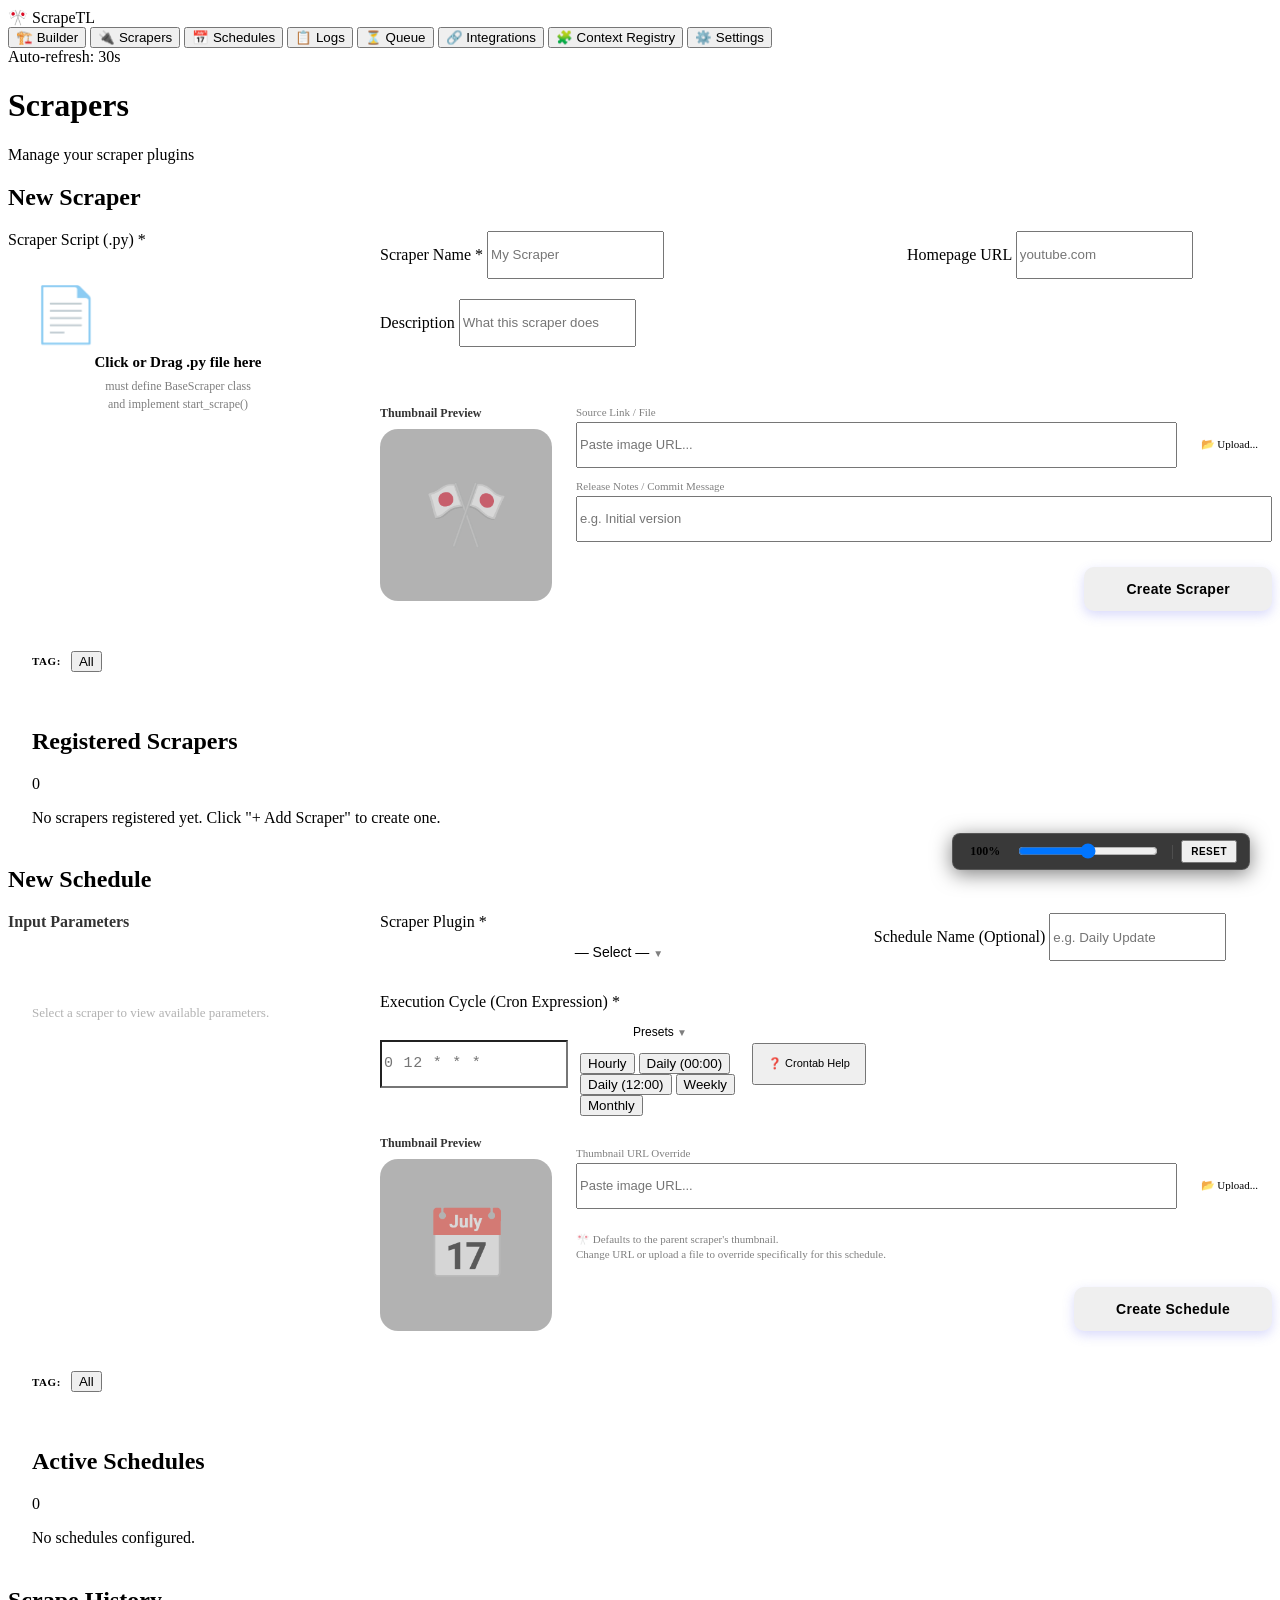
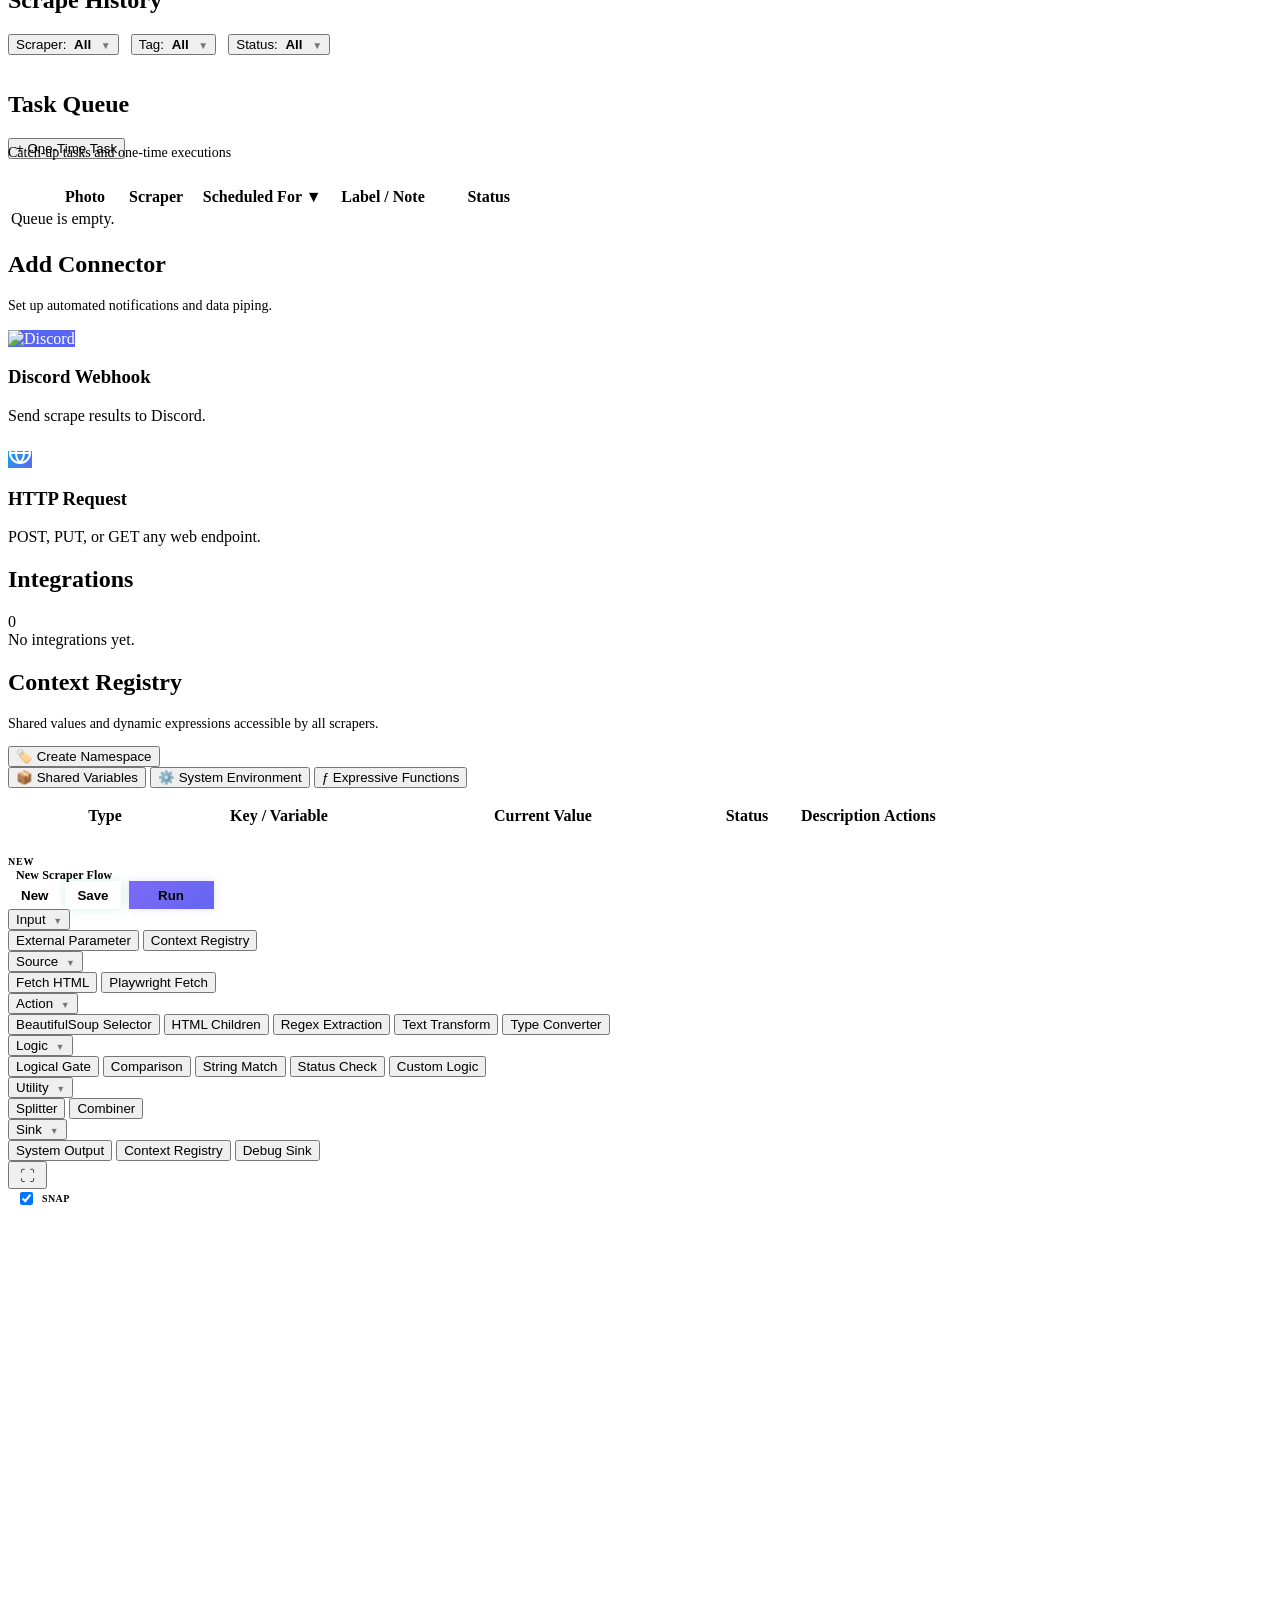
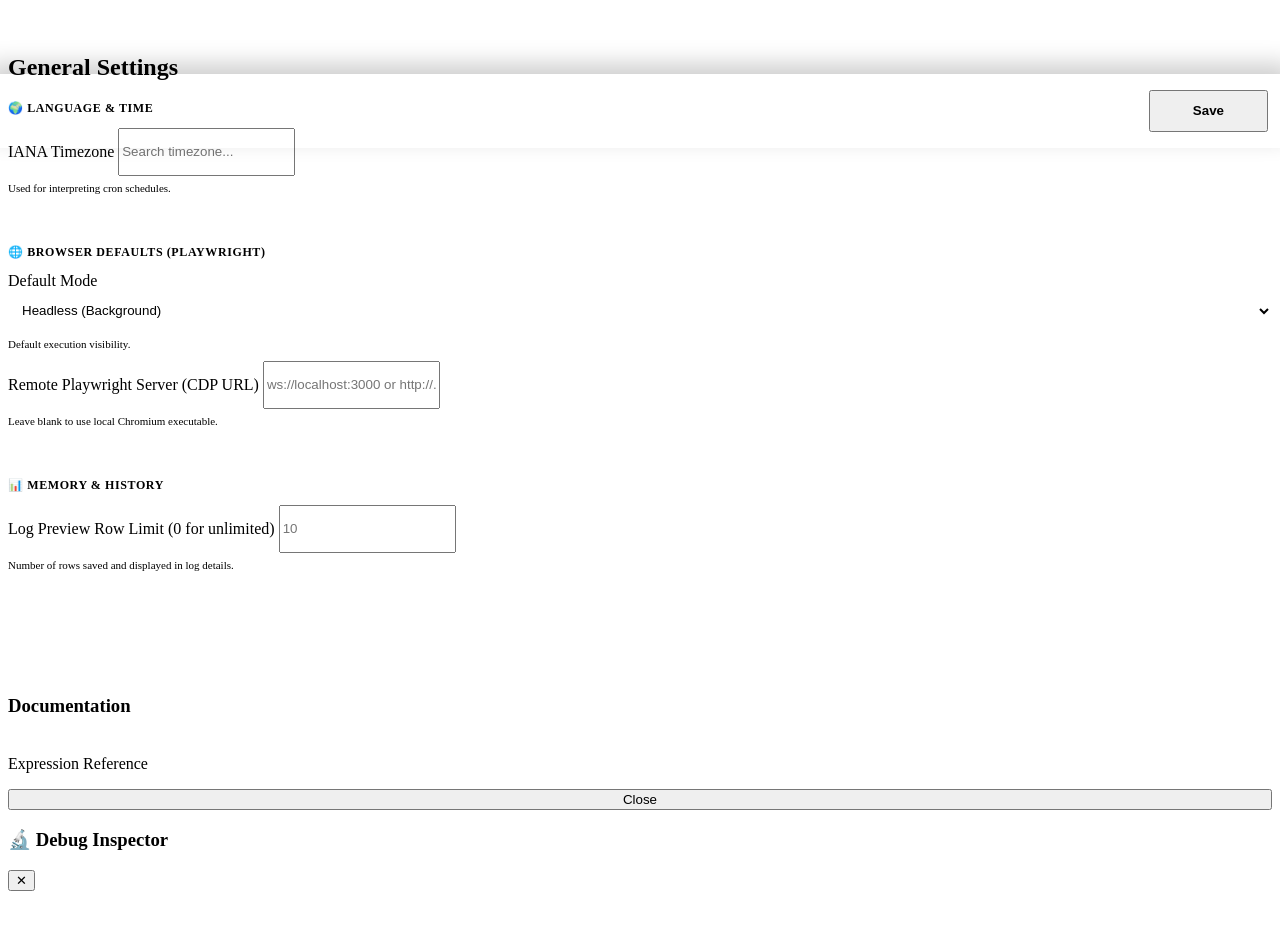
==== frontend/index.html @ 5891ac27 "Separarted JSON type from iterable type. Instead created a new type called BATCH which is just a lis" ====
<!DOCTYPE html>
<html lang="en">

<head>
  <meta charset="UTF-8" />
  <meta name="viewport" content="width=device-width, initial-scale=1.0" />
  <title>ScrapeTL</title>
  <meta name="description" content="Manage, schedule, and monitor scrapers with integrations." />
  <link rel="preconnect" href="https://fonts.googleapis.com" />
  <link href="https://fonts.googleapis.com/css2?family=Inter:wght@300;400;500;600;700&display=swap" rel="stylesheet" />
  <link rel="stylesheet" href="/static/style.css?v=53" />
  <style>
    /* Variables Registry: Action Buttons hover visibility */
    #variables-list-body tr .action-btn-group {
      opacity: 0;
      visibility: hidden;
      transition: opacity 0.2s ease-in-out, visibility 0.2s;
    }
    #variables-list-body tr:hover .action-btn-group {
      opacity: 1;
      visibility: visible;
    }
    /* Keep editing rows always visible */
    #variables-list-body tr.editing-row .action-btn-group,
    #variables-list-body tr.group-header .action-btn-group {
      opacity: 1;
      visibility: visible;
    }
  </style>
</head>

<body>
  <!-- ── Sidebar ─────────────────────────────────────── -->
  <aside class="sidebar">
    <div class="logo">
      <span class="logo-icon">🎌</span>
      <span class="logo-text">ScrapeTL</span>
    </div>
    <nav class="nav">
      <button class="nav-item" data-tab="builder" id="nav-builder">
        <span class="nav-icon">🏗️</span> Builder
      </button>
      <button class="nav-item active" data-tab="scrapers" id="nav-scrapers">
        <span class="nav-icon">🔌</span> Scrapers
      </button>
      <button class="nav-item" data-tab="schedules" id="nav-schedules">
        <span class="nav-icon">📅</span> Schedules
      </button>
      <button class="nav-item" data-tab="logs" id="nav-logs">
        <span class="nav-icon">📋</span> Logs
      </button>
      <button class="nav-item" data-tab="queue" id="nav-queue">
        <span class="nav-icon">⏳</span> Queue
        <span class="badge" id="queue-badge" style="display:none"></span>
      </button>
      <button class="nav-item" data-tab="integrations" id="nav-integrations">
        <span class="nav-icon">🔗</span> Integrations
      </button>
      <button class="nav-item" data-tab="variables" id="nav-variables">
        <span class="nav-icon">🧩</span> Context Registry
      </button>
      <button class="nav-item" data-tab="settings" id="nav-settings">
        <span class="nav-icon">⚙️</span> Settings
      </button>
    </nav>
    <div class="sidebar-footer">
      <div class="auto-refresh">
        <div class="pulse-dot"></div>
        Auto-refresh: 30s
      </div>
    </div>
  </aside>

  <!-- ── Main Content ───────────────────────────────── -->
  <main class="main">

    <!-- Header -->
    <header class="topbar">
      <div class="topbar-left">
        <h1 class="page-title" id="page-title">Scrapers</h1>
        <p class="page-subtitle" id="page-subtitle">Manage your scraper plugins</p>
      </div>
      <div class="topbar-right">
      </div>
    </header>

    <!-- Toast container -->
    <div id="toast-container"></div>

    <!-- ── Scrapers Tab ──────────────────────────── -->
    <section class="tab-panel active" id="tab-scrapers">

      <!-- Create Scraper Integrated Form -->
      <div class="card" id="new-scraper-card" style="margin-bottom:24px; position:relative; z-index:15">
        <div class="card-header">
          <h2 class="card-title">New Scraper</h2>
        </div>
        <form id="wizard-form" onsubmit="submitWizard(event)">
          <div style="display:flex; gap:32px; align-items:stretch; margin-bottom:8px">

            <!-- Left Column: Big Square Drag-n-Drop (approx 40% width) -->
            <div style="width:340px; display:flex; flex-direction:column; height:380px">
              <label style="margin-bottom:10px">Scraper Script (.py) *</label>
              <div class="upload-zone wizard-upload-zone" id="wiz-code-zone"
                onclick="document.getElementById('wiz-code-file').click()"
                style="flex:1; flex-direction:column; justify-content:center; gap:20px; border-radius:16px; background:rgba(255,255,255,0.012); border:2px dashed var(--border-strong); padding:24px; overflow:hidden">
                <div style="font-size:54px; opacity:0.8; margin-bottom:8px">📄</div>
                <div style="text-align:center; width:100%; overflow:hidden">
                  <div id="wiz-code-text"
                    style="font-size:15px; font-weight:700; color:var(--text-primary); margin-bottom:6px; white-space:nowrap; overflow:hidden; text-overflow:ellipsis; max-width:100%">
                    Click or Drag .py file here</div>
                  <div style="font-size:12px; opacity:0.5; font-weight:400; line-height:1.5">must define BaseScraper
                    class<br />and implement start_scrape()</div>
                </div>
                <input type="file" id="wiz-code-file" accept=".py" style="display:none"
                  onchange="handleWizCodeFile(this)" />
              </div>
            </div>

            <!-- Right Column: Metadata & Action (approx 60% width) -->
            <div style="flex:1; display:flex; flex-direction:column; gap:20px">

              <!-- Info Row 1: Name & Homepage -->
              <div style="display:flex; gap:16px">
                <div class="form-group" style="flex:1.4">
                  <label>Scraper Name *</label>
                  <input type="text" id="wiz-name" placeholder="My Scraper" required style="height:42px" />
                </div>
                <div class="form-group" style="flex:1">
                  <label>Homepage URL</label>
                  <input type="text" id="wiz-home" placeholder="youtube.com" style="height:42px" />
                </div>
              </div>

              <!-- Info Row 2: Description (One line) -->
              <div class="form-group">
                <label>Description</label>
                <input type="text" id="wiz-desc" placeholder="What this scraper does" style="height:42px" />
              </div>

              <!-- Bottom Row: Thumb (Large Square) & Meta/Action -->
              <div style="display:flex; gap:24px; margin-top:auto; align-items:stretch">

                <!-- Left: Square Thumbnail Preview -->
                <div style="display:flex; flex-direction:column; width:172px; flex-shrink:0">
                  <label style="margin-bottom:8px; font-size:12px; font-weight:600; opacity:0.8">Thumbnail
                    Preview</label>
                  <div id="wiz-thumb-preview" class="thumb-preview"
                    style="width:172px; height:172px; border-radius:18px; border:2px solid var(--border); background:rgba(0,0,0,0.3); overflow:hidden; position:relative">
                    <img id="wiz-thumb-img" src="" alt=""
                      style="display:none; position:absolute; inset:0; width:100%; height:100%; object-fit:cover" />
                    <div id="wiz-thumb-placeholder" class="thumb-placeholder"
                      style="position:absolute; inset:0; display:flex; align-items:center; justify-content:center; font-size:68px; opacity:0.5">
                      🎌</div>
                  </div>
                </div>

                <!-- Right: Stretched Meta Inputs + Compact Button -->
                <div style="flex:1; display:flex; flex-direction:column">

                  <!-- Meta Inputs Container (STRETCHED) -->
                  <div
                    style="flex:1; display:flex; flex-direction:column; gap:12px; justify-content:space-between; margin-bottom:12px">
                    <!-- Source Row -->
                    <div class="form-group" style="flex:1; display:flex; flex-direction:column; justify-content:center">
                      <label style="font-size:11px; opacity:0.5; margin-bottom:4px">Source Link / File</label>
                      <div style="display:flex; gap:10px; align-items:center">
                        <input type="text" id="wiz-thumb-url" placeholder="Paste image URL..."
                          oninput="previewWizThumb(this.value)" style="height:40px; font-size:13px; flex:1" />
                        <label for="wiz-thumb-file" class="btn btn-ghost"
                          style="cursor:pointer; font-size:11px; height:40px; display:flex; align-items:center; gap:6px; padding:0 14px">
                          📂 Upload...
                        </label>
                        <input type="file" id="wiz-thumb-file" accept="image/*" style="display:none"
                          onchange="handleWizThumbFile(this)" />
                      </div>
                    </div>
                    <!-- Notes Row -->
                    <div class="form-group" style="flex:1; display:flex; flex-direction:column; justify-content:center">
                      <label style="font-size:11px; opacity:0.5; margin-bottom:4px">Release Notes / Commit
                        Message</label>
                      <input type="text" id="wiz-commit" placeholder="e.g. Initial version"
                        style="height:40px; font-size:13px" />
                    </div>
                  </div>

                  <!-- Footer: Action Button (NOT STRETCHED) -->
                  <div
                    style="display:flex; justify-content:flex-end; border-top:1px solid rgba(255,255,255,0.05); padding-top:12px">
                    <button type="submit" class="btn btn-primary" id="wiz-submit-btn"
                      style="height:44px; padding:0 42px; border-radius:10px; font-size:14px; font-weight:700; letter-spacing:0.02em; box-shadow:0 4px 12px rgba(99,102,241,0.25); border:none">Create
                      Scraper</button>
                  </div>

                </div>

              </div>

            </div>
          </div>

          <input type="hidden" id="wiz-ver-major" value="0" />
          <input type="hidden" id="wiz-ver-minor" value="0" />
          <input type="hidden" id="wiz-ver-patch" value="0" />
        </form>
      </div>

      <!-- Main Scrapers Card -->
      <div class="card" style="padding:0; overflow:hidden;">

        <!-- Header & Filter bar + compact tag manager -->
        <div style="padding:16px 24px; border-bottom:1px solid var(--border); background:rgba(255,255,255,0.02);">
          <div style="display:flex;justify-content:space-between;align-items:center;flex-wrap:wrap;gap:12px">
            <!-- Filter chips -->
            <div style="display:flex;gap:6px;flex-wrap:wrap;align-items:center">
              <span
                style="font-size:11px;color:var(--text-muted);font-weight:600;letter-spacing:.05em;margin-right:4px">TAG:</span>
              <div id="tag-filter-chips" style="display:flex;gap:6px;flex-wrap:wrap">
                <button class="tag-chip tag-chip--active" data-tag-id="" onclick="filterByTag(this, '')">All</button>
              </div>
            </div>
          </div>
        </div>

        <!-- Scrapers list -->
        <div style="padding:20px 24px;">
          <div class="card-header" style="margin-bottom:16px;">
            <h2 class="card-title">Registered Scrapers</h2>
            <span class="card-count" id="scraper-count">0</span>
          </div>
          <div id="scrapers-list" class="item-list">
            <div class="empty-state">No scrapers registered yet. Click "+ Add Scraper" to create one.</div>
          </div>
        </div>

      </div>
    </section>

    <!-- ── Schedules Tab ─────────────────────────── -->
    <section class="tab-panel" id="tab-schedules">

      <!-- Create Schedule Integrated Form (Dashboard Style) -->
      <div class="card" id="new-schedule-card" style="margin-bottom:24px; position:relative; z-index:15">
        <div class="card-header">
          <h2 class="card-title">New Schedule</h2>
        </div>
        <div style="display:flex; gap:32px; align-items:stretch; margin-bottom:8px">

          <!-- Left Column: Input Parameters Area (FIXED HEIGHT) -->
          <div style="width:340px; display:flex; flex-direction:column; height:380px">
            <label style="margin-bottom:10px; font-weight:600; opacity:0.8">Input Parameters</label>
            <div id="sched-params-container"
              style="flex:1; background:rgba(255,255,255,0.012); border:2px dashed var(--border-strong); border-radius:16px; padding:24px; overflow-y:auto; display:flex; flex-direction:column; gap:12px">
              <div class="empty-state" style="padding:40px 0; opacity:0.3; font-size:13px">Select a scraper to view
                available parameters.</div>
            </div>
          </div>

          <!-- Right Column: Metadata & Action -->
          <div style="flex:1; display:flex; flex-direction:column; gap:20px">

            <!-- Info Row 1: Scraper & Label -->
            <div style="display:flex; gap:16px">
              <div class="form-group" style="flex:1.2; position:relative">
                <label>Scraper Plugin *</label>
                <input type="hidden" id="sched-scraper" value="" />
                <div class="custom-dropdown" id="dd-sched-scraper" onclick="toggleDropdown(event, 'dd-sched-scraper')"
                  style="width:100%">
                  <button type="button" class="tag-chip" id="summary-sched-scraper"
                    style="width:100%; justify-content:space-between; height:42px; border-radius:8px; border:1px solid var(--border-light); background:var(--bg-input); font-size:14px; font-weight:500; padding: 0 16px;">
                    <span>— Select —</span> <span style="font-size:10px; opacity:0.5">▼</span>
                  </button>
                  <div class="custom-dropdown-menu" id="sched-menu-scrapers" onclick="event.stopPropagation()"
                    style="width:100%"></div>
                </div>
              </div>
              <div class="form-group" style="flex:1">
                <label>Schedule Name (Optional)</label>
                <input type="text" id="sched-label" placeholder="e.g. Daily Update" style="height:42px" />
              </div>
            </div>

            <!-- Info Row 2: Cron Expression (COMPACT) -->
            <div class="form-group">
              <label>Execution Cycle (Cron Expression) *</label>
              <div style="display:flex; gap:12px; align-items:center">
                <input type="text" id="sched-cron" placeholder="0 12 * * *"
                  style="height:42px; width:180px; font-family:monospace; font-size:15px; letter-spacing:0.05em; background:var(--bg-input)" />

                <!-- Cron Presets Dropdown -->
                <div class="custom-dropdown" id="dd-sched-preset" onclick="toggleDropdown(event, 'dd-sched-preset')"
                  style="width:160px">
                  <button type="button" class="tag-chip" id="summary-sched-preset"
                    style="width:100%; justify-content:space-between; height:42px; border-radius:8px; border:1px solid var(--border-light); background:rgba(255,255,255,0.03); font-size:12px; padding: 0 16px;">
                    <span>Presets</span> <span style="font-size:10px; opacity:0.5">▼</span>
                  </button>
                  <div class="custom-dropdown-menu" onclick="event.stopPropagation()" style="width:100%">
                    <button type="button" class="dropdown-item"
                      onclick="applyCronPreset('0 * * * *', 'Hourly'); toggleDropdown(event, 'dd-sched-preset')">Hourly</button>
                    <button type="button" class="dropdown-item"
                      onclick="applyCronPreset('0 0 * * *', 'Daily (Midnight)'); toggleDropdown(event, 'dd-sched-preset')">Daily
                      (00:00)</button>
                    <button type="button" class="dropdown-item"
                      onclick="applyCronPreset('0 12 * * *', 'Daily (Noon)'); toggleDropdown(event, 'dd-sched-preset')">Daily
                      (12:00)</button>
                    <button type="button" class="dropdown-item"
                      onclick="applyCronPreset('0 0 * * 0', 'Weekly'); toggleDropdown(event, 'dd-sched-preset')">Weekly</button>
                    <button type="button" class="dropdown-item"
                      onclick="applyCronPreset('0 0 1 * *', 'Monthly'); toggleDropdown(event, 'dd-sched-preset')">Monthly</button>
                  </div>
                </div>

                <button type="button" class="btn btn-ghost" style="height:42px; padding:0 14px; font-size:11px"
                  onclick="window.open('https://crontab.guru', '_blank')">❓ Crontab Help</button>
              </div>
            </div>

            <!-- Info Row 3: Thumb (Large Square) & Meta/Action -->
            <div style="display:flex; gap:24px; margin-top:auto; align-items:stretch">

              <!-- Left: Square Thumbnail Preview -->
              <div style="display:flex; flex-direction:column; width:172px; flex-shrink:0">
                <label style="margin-bottom:8px; font-size:12px; font-weight:600; opacity:0.8">Thumbnail Preview</label>
                <div id="sched-thumb-preview" class="thumb-preview"
                  style="width:172px; height:172px; border-radius:18px; border:2px solid var(--border); background:rgba(0,0,0,0.3); overflow:hidden; position:relative">
                  <img id="sched-thumb-img" src="" alt=""
                    style="display:none; position:absolute; inset:0; width:100%; height:100%; object-fit:cover" />
                  <div id="sched-thumb-placeholder" class="thumb-placeholder"
                    style="position:absolute; inset:0; display:flex; align-items:center; justify-content:center; font-size:68px; opacity:0.5">
                    📅</div>
                </div>
              </div>

              <!-- Right: Stretched Meta Inputs + Action -->
              <div style="flex:1; display:flex; flex-direction:column">

                <!-- Meta Inputs Container (STRETCHED) -->
                <div
                  style="flex:1; display:flex; flex-direction:column; gap:12px; justify-content:space-between; margin-bottom:12px">
                  <!-- Source Row -->
                  <div class="form-group" style="flex:1; display:flex; flex-direction:column; justify-content:center">
                    <label style="font-size:11px; opacity:0.5; margin-bottom:4px">Thumbnail URL Override</label>
                    <div style="display:flex; gap:10px; align-items:center">
                      <input type="text" id="sched-thumb-url" placeholder="Paste image URL..."
                        oninput="previewSchedThumb(this.value)" style="height:40px; font-size:13px; flex:1" />
                      <label for="sched-thumb-file" class="btn btn-ghost"
                        style="cursor:pointer; font-size:11px; height:40px; display:flex; align-items:center; gap:6px; padding:0 14px">
                        📂 Upload...
                      </label>
                      <input type="file" id="sched-thumb-file" accept="image/*" style="display:none"
                        onchange="handleSchedThumbFile(this)" />
                    </div>
                  </div>
                  <!-- Inheritance Info -->
                  <div style="font-size:11px; opacity:0.5; line-height:1.4">
                    🎌 Defaults to the parent scraper's thumbnail.<br />
                    Change URL or upload a file to override specifically for this schedule.
                  </div>
                </div>

                <!-- Footer: Action Button -->
                <div
                  style="display:flex; justify-content:flex-end; border-top:1px solid rgba(255,255,255,0.05); padding-top:12px">
                  <button type="button" class="btn btn-primary" onclick="createSchedule()"
                    style="height:44px; padding:0 42px; border-radius:10px; font-size:14px; font-weight:700; letter-spacing:0.02em; box-shadow:0 4px 12px rgba(99,102,241,0.25); border:none">Create
                    Schedule</button>
                </div>

              </div>

            </div>

          </div>

        </div>
      </div>

      <div class="card" style="padding:0; overflow:hidden;">
        <!-- Tag Filter bar for Schedules -->
        <div style="padding:16px 24px; border-bottom:1px solid var(--border); background:rgba(255,255,255,0.02);">
          <div style="display:flex;justify-content:space-between;align-items:center;flex-wrap:wrap;gap:12px">
            <div style="display:flex;gap:6px;flex-wrap:wrap;align-items:center">
              <span
                style="font-size:11px;color:var(--text-muted);font-weight:600;letter-spacing:.05em;margin-right:4px">TAG:</span>
              <div id="schedule-tag-filter-chips" style="display:flex;gap:6px;flex-wrap:wrap">
                <button class="tag-chip tag-chip--active" data-tag-id=""
                  onclick="filterSchedulesByTag(this, '')">All</button>
              </div>
            </div>
          </div>
        </div>

        <!-- Schedules list -->
        <div style="padding:20px 24px;">
          <div class="card-header" style="margin-bottom:16px;">
            <h2 class="card-title">Active Schedules</h2>
            <span class="card-count" id="schedule-count">0</span>
          </div>
          <div id="schedules-list">
            <div class="empty-state">No schedules configured.</div>
          </div>
        </div>
      </div>
    </section>

    <!-- ── Logs Tab ──────────────────────────────── -->
    <section class="tab-panel" id="tab-logs">
      <div class="card">
        <div class="card-header" style="border-bottom:none; padding-bottom:0;">
          <h2 class="card-title">Scrape History</h2>
        </div>

        <!-- Modern Filters -->
        <div class="logs-filter-panel"
          style="padding:0 0 16px 0; border-bottom:1px solid var(--border-light); display:flex; gap:12px; align-items:center; flex-wrap:wrap;">

          <div class="custom-dropdown" id="dd-scraper" onclick="toggleDropdown(event, 'dd-scraper')">
            <button class="tag-chip" id="summary-scraper">Scraper: <b style="margin-left:4px">All</b> <span
                style="font-size:10px;margin-left:6px;opacity:0.5">▼</span></button>
            <div class="custom-dropdown-menu" id="log-menu-scrapers" onclick="event.stopPropagation()"></div>
          </div>

          <div class="custom-dropdown" id="dd-tag" onclick="toggleDropdown(event, 'dd-tag')">
            <button class="tag-chip" id="summary-tag">Tag: <b style="margin-left:4px">All</b> <span
                style="font-size:10px;margin-left:6px;opacity:0.5">▼</span></button>
            <div class="custom-dropdown-menu" id="log-menu-tags" onclick="event.stopPropagation()"></div>
          </div>

          <div class="custom-dropdown" id="dd-status" onclick="toggleDropdown(event, 'dd-status')">
            <button class="tag-chip" id="summary-status">Status: <b style="margin-left:4px">All</b> <span
                style="font-size:10px;margin-left:6px;opacity:0.5">▼</span></button>
            <div class="custom-dropdown-menu" id="log-menu-statuses" onclick="event.stopPropagation()"></div>
          </div>

        </div>
        <div id="logs-list" class="logs-list"></div>
        <div class="pagination" id="logs-pagination"></div>
      </div>
    </section>

    <!-- ── Queue Tab ─────────────────────────────── -->
    <section class="tab-panel" id="tab-queue">
      <div class="card">
        <div class="card-header">
          <h2 class="card-title">Task Queue</h2>
          <button class="btn btn-primary" onclick="openOneTimeModal()"
            style="box-shadow: 0 4px 14px var(--accent-glow)">+ One-Time Task</button>
        </div>
        <p style="color:var(--text-secondary);font-size:14px;margin-bottom:24px;margin-top:-14px">
          Catch-up tasks and one-time executions
        </p>
        <div class="scrapers-table-container">
          <table class="scrapers-table" id="queue-table">
            <thead>
              <tr>
                <th style="width:30px"></th>
                <th style="width:80px">Photo</th>
                <th onclick="sortQueue('scraper_name')" style="cursor:pointer; user-select:none;">Scraper <span
                    class="sort-icon" id="sort-icon-scraper_name"></span></th>
                <th onclick="sortQueue('scheduled_for')" style="cursor:pointer; user-select:none; width:150px">Scheduled For <span
                    class="sort-icon" id="sort-icon-scheduled_for">▼</span></th>
                <th onclick="sortQueue('note')" style="cursor:pointer; user-select:none;">Label / Note <span
                    class="sort-icon" id="sort-icon-note"></span></th>
                <th onclick="sortQueue('status')" style="cursor:pointer; user-select:none; width:120px">Status <span
                    class="sort-icon" id="sort-icon-status"></span></th>
                <th style="width:50px"></th>
              </tr>
            </thead>
            <tbody id="queue-body">
              <tr>
                <td colspan="7" class="empty-td">Queue is empty.</td>
              </tr>
            </tbody>
          </table>
        </div>
      </div>
    </section>

    <!-- ── Integrations Tab ──────────────────────── -->
    <section class="tab-panel" id="tab-integrations">
      <div class="card">
        <div class="card-header">
          <h2 class="card-title">Add Connector</h2>
        </div>
        <p style="color:var(--text-secondary);font-size:14px;margin-bottom:16px;">
          Set up automated notifications and data piping.
        </p>
        <div class="app-connector-grid">
          <div class="connector-card discord" onclick="openConnectorModal('discord_webhook')" style="user-select:none;">
            <span class="connector-icon" style="background:#5865F2; color:white;">
              <img src="/static/discord.svg" style="width:28px;height:28px" alt="Discord" />
            </span>
            <div class="connector-info">
              <h3>Discord Webhook</h3>
              <p>Send scrape results to Discord.</p>
            </div>
          </div>

          <div class="connector-card" onclick="openConnectorModal('http_request')" style="user-select:none;">
            <span class="connector-icon"
              style="background:linear-gradient(135deg,#0ea5e9,#6366f1); color:white;">
              <svg xmlns="http://www.w3.org/2000/svg" width="24" height="24" viewBox="0 0 24 24" fill="none" stroke="currentColor" stroke-width="2" stroke-linecap="round" stroke-linejoin="round" class="lucide lucide-globe"><circle cx="12" cy="12" r="10"/><line x1="2" y1="12" x2="22" y2="12"/><path d="M12 2a15.3 15.3 0 0 1 4 10 15.3 15.3 0 0 1-4 10 15.3 15.3 0 0 1-4-10 15.3 15.3 0 0 1 4-10z"/></svg>
            </span>
            <div class="connector-info">
              <h3>HTTP Request</h3>
              <p>POST, PUT, or GET any web endpoint.</p>
            </div>
          </div>
        </div>
      </div>

      <div class="card">
        <div class="card-header">
          <h2 class="card-title">Integrations</h2>
          <span class="card-count" id="integ-count">0</span>
        </div>
        <div id="integrations-list" class="item-list">
          <div class="empty-state">No integrations yet.</div>
        </div>
      </div>
    </section>

    <!-- ── Variables Tab ────────────────────────────── -->
    <section class="tab-panel" id="tab-variables">
      <div class="card">
        <div class="card-header">
          <div>
            <h2 class="card-title">Context Registry</h2>
            <p style="color:var(--text-secondary);font-size:14px;margin-top:6px;">Shared values and dynamic expressions
              accessible by all scrapers.</p>
          </div>
          <div style="display:flex; gap:10px">
            <button class="btn btn-primary" onclick="promptAddNamespace()" 
              style="box-shadow: 0 4px 14px var(--accent-glow)">🏷️ Create Namespace</button>
          </div>
        </div>

        <!-- ── Context Tabs ────────────────────────── -->
        <div class="context-tabs">
          <button class="ctx-tab-btn active" onclick="switchContextTab('vars', this)">
            <span class="ctx-tab-icon">📦</span> Shared Variables
          </button>
          <button class="ctx-tab-btn" onclick="switchContextTab('env', this)">
            <span class="ctx-tab-icon">⚙️</span> System Environment
          </button>
          <button class="ctx-tab-btn" onclick="switchContextTab('funcs', this)">
            <span class="ctx-tab-icon">ƒ</span> Expressive Functions
          </button>
        </div>

        <!-- ── Variables View ────────────────────────────── -->
        <div id="ctx-vars-view" style="padding: 16px 0;">
          <div class="scrapers-table-container">
            <table class="scrapers-table">
              <thead>
                <tr>
                  <th style="width:30px"></th>
                  <th style="width:120px; text-align:center">Type</th>
                  <th style="width:220px">Key / Variable</th>
                  <th style="width:300px; text-align:center">Current Value</th>
                  <th style="width:100px; text-align:center">Status</th>
                  <th>Description</th>
                  <th class="action-cell" style="text-align:center">Actions</th>
                </tr>
              </thead>
              <tbody id="variables-list-body">
                <!-- Rendered as table-rows (tr) -->
              </tbody>
            </table>
          </div>
        </div>

        <!-- ── Environment View ────────────────────────────── -->
        <div id="ctx-env-view" style="display:none; padding:16px 0;">
          <div class="table-wrapper">
             <div id="environment-list-container">
                <!-- Rendered as a single table -->
             </div>
          </div>
        </div>

        <!-- ── Functions View ────────────────────────────── -->
        <div id="ctx-funcs-view" style="display:none; padding:20px;">

          <!-- Redesigned Import Function Card (Matches Scraper Wizard Dimensions) -->
          <div class="card" id="import-func-card" style="margin-bottom:24px; position:relative;">
            <div class="card-header">
              <h2 class="card-title" style="font-size:16px;">➕ Import Custom Function</h2>
            </div>
            <form id="func-import-form" onsubmit="submitFuncImport(event)" style="padding:28px;">
              <div style="display:flex; gap:32px; align-items:stretch;">

                <!-- Left Column: Matches Scraper Wizard (340px x 380px) -->
                <div style="width:340px; display:flex; flex-direction:column; height:380px">
                  <label
                    style="margin-bottom:10px; font-size:12px; font-weight:700; color:var(--text-muted); text-transform:uppercase;">Python
                    Script (.py) *</label>
                  <div class="upload-zone" id="func-code-zone"
                    onclick="document.getElementById('func-code-file').click()"
                    style="display:flex; flex:1; flex-direction:column; justify-content:center; align-items:center; gap:20px; border-radius:16px; background:rgba(255,255,255,0.012); border:2px dashed var(--border-strong); padding:24px;">
                    <div style="font-size:54px; opacity:0.8; margin-bottom:8px">📄</div>
                    <div style="text-align:center; width:100%; overflow:hidden">
                      <div id="func-code-text"
                        style="font-size:15px; font-weight:700; color:var(--text-primary); margin-bottom:6px; white-space:nowrap; overflow:hidden; text-overflow:ellipsis; max-width:100%">
                        Click or Drag .py file here</div>
                      <div style="font-size:12px; opacity:0.5; font-weight:400; line-height:1.5">must define
                        independent<br />Python functions</div>
                    </div>
                    <input type="file" id="func-code-file" accept=".py" style="display:none"
                      onchange="handleFuncFile(this)" />
                  </div>
                </div>

                <!-- Right Column: Metadata & Documentation -->
                <div style="flex:1; display:flex; flex-direction:column; gap:16px;">
                  <div style="display:flex; gap:16px">
                    <div class="form-group" style="flex:1">
                      <label>Function Name (Slug) *</label>
                      <input type="text" id="func-name" placeholder="e.g. format_price" required style="height:42px;" />
                    </div>
                    <div class="form-group" style="flex:1.5">
                      <label>Short Description</label>
                      <input type="text" id="func-desc" placeholder="What does this function do?"
                        style="height:42px;" />
                    </div>
                  </div>

                  <div class="form-group" style="flex:1; display:flex; flex-direction:column;">
                    <label>Documentation (Markdown)</label>
                    <textarea id="func-doc-md" class="markdown-editor" style="flex:1; height:180px; resize:none"
                      placeholder="Usage, parameters, and return types..."></textarea>
                  </div>

                  <div style="display:flex; justify-content:flex-end; margin-top:8px;">
                    <button type="submit" class="btn btn-primary" id="func-import-btn"
                      style="padding:12px 40px; font-weight:600; box-shadow:0 4px 14px var(--accent-glow);">✨ Register
                      Function</button>
                  </div>
                </div>
              </div>
            </form>
          </div>

          <div id="functions-list" class="item-list" style="margin-top:24px;">
            <!-- Built-in and Custom functions documentation -->
          </div>
        </div>
      </div>
    </section>

    <!-- ── Builder Tab ────────────────────────────── -->
    <section class="tab-panel" id="tab-builder"
      style="padding:0; height:calc(100vh - 110px); overflow:hidden; position:relative;">
      
      <!-- Unified Builder Top Bar (Pinned to workspace box) -->
      <div class="builder-top-bar">
        <!-- Status & Type -->
        <div id="builder-context-dot"
          style="width:7px; height:7px; border-radius:50%; background:var(--primary); box-shadow:0 0 10px var(--primary); margin:0 4px;">
        </div>
        <span id="builder-context-type"
          style="font-size:10px; font-weight:800; text-transform:uppercase; color:var(--primary); letter-spacing:0.08em; line-height:1; margin-right:4px;">NEW</span>
        
        <div class="bar-divider"></div>
        
        <!-- Scraper Name -->
        <div id="builder-name-container" onclick="startRenameBuilderScraper()"
          style="display:flex; align-items:center; gap:6px; cursor:pointer; pointer-events:auto; padding:0 8px;"
          title="Click to rename scraper">
          <span id="builder-current-name"
            style="font-size:12px; font-weight:600; color:var(--text-primary); letter-spacing:0.01em; line-height:1; white-space:nowrap;">New Scraper Flow</span>
        </div>

        <div class="bar-divider"></div>

        <!-- File Actions -->
        <button class="btn btn-ghost builder-tool-btn" onclick="createNewFlow()" title="New Flow (Clear Canvas)"
          style="padding:0 12px; height:28px; color:var(--text-primary) !important; font-weight:700; background:rgba(255,255,255,0.06); border:1px solid rgba(255,255,255,0.1);">New</button>
        <button class="btn btn-primary builder-tool-btn" onclick="openSaveFlowModal()"
          style="padding:0 12px; height:28px; background:linear-gradient(135deg, var(--success), #10b981) !important; border:none; box-shadow:0 0 10px rgba(16,185,129,0.2); font-weight:700;">
          Save
        </button>
        <button class="btn btn-primary builder-tool-btn" id="builder-run-btn" onclick="runScraperFromBuilder()" title="Run Scraper"
          style="padding:0 12px; height:28px; background:linear-gradient(135deg, #7c6af7, #6366f1) !important; border:none; box-shadow:0 0 10px rgba(124,106,247,0.2); font-weight:700; margin-left:4px; min-width:85px; justify-content:center;">
          Run
        </button>

        <div class="bar-divider"></div>

        <!-- Node Library -->
        <div class="bt-dropdown" id="dropdown-input">
          <button class="btn btn-ghost builder-tool-btn" onclick="toggleBuilderToolDropdown(event, 'input')"
            id="tool-input">
            Input <small style="margin-left:4px; opacity:0.5; font-size:9px">▼</small>
          </button>
          <div class="bt-menu">
            <button class="menu-item" onclick="selectBuilderPreset('input', 'external')">External Parameter</button>
            <button class="menu-item" onclick="selectBuilderPreset('input', 'expression')">Context Registry</button>
          </div>
        </div>

        <div class="bt-dropdown" id="dropdown-source">
          <button class="btn btn-ghost builder-tool-btn" onclick="toggleBuilderToolDropdown(event, 'source')"
            id="tool-source">
            Source <small style="margin-left:4px; opacity:0.5; font-size:9px">▼</small>
          </button>
          <div class="bt-menu">
            <button class="menu-item" onclick="selectBuilderPreset('source', 'fetch_url')">Fetch HTML</button>
            <button class="menu-item" onclick="selectBuilderPreset('source', 'fetch_playwright')">Playwright Fetch</button>
          </div>
        </div>

        <div class="bt-dropdown" id="dropdown-action">
          <button class="btn btn-ghost builder-tool-btn" onclick="toggleBuilderToolDropdown(event, 'action')"
            id="tool-action">
            Action <small style="margin-left:4px; opacity:0.5; font-size:9px">▼</small>
          </button>
          <div class="bt-menu">
            <button class="menu-item" onclick="selectBuilderPreset('action', 'bs4_select')">BeautifulSoup Selector</button>
            <button class="menu-item" onclick="selectBuilderPreset('action', 'html_children')">HTML Children</button>
            <button class="menu-item" onclick="selectBuilderPreset('action', 'regex_extract')">Regex Extraction</button>
            <button class="menu-item" onclick="selectBuilderPreset('action', 'text_transform')">Text Transform</button>
            <button class="menu-item" onclick="selectBuilderPreset('action', 'type_convert')">Type Converter</button>
          </div>
        </div>

        <div class="bt-dropdown" id="dropdown-logic">
          <button class="btn btn-ghost builder-tool-btn" onclick="toggleBuilderToolDropdown(event, 'logic')"
            id="tool-logic">
            Logic <small style="margin-left:4px; opacity:0.5; font-size:9px">▼</small>
          </button>
          <div class="bt-menu">
            <button class="menu-item" onclick="selectBuilderPreset('logic', 'logic_gate')">Logical Gate</button>
            <button class="menu-item" onclick="selectBuilderPreset('logic', 'comparison')">Comparison</button>
            <button class="menu-item" onclick="selectBuilderPreset('logic', 'string_match')">String Match</button>
            <button class="menu-item" onclick="selectBuilderPreset('logic', 'status_check')">Status Check</button>
            <button class="menu-item" onclick="selectBuilderPreset('logic', 'custom_logic')">Custom Logic</button>
          </div>
        </div>
 
        <div class="bt-dropdown" id="dropdown-utility">
          <button class="btn btn-ghost builder-tool-btn" onclick="toggleBuilderToolDropdown(event, 'utility')"
            id="tool-utility">
            Utility <small style="margin-left:4px; opacity:0.5; font-size:9px">▼</small>
          </button>
          <div class="bt-menu">
            <button class="menu-item" onclick="selectBuilderPreset('utility', 'splitter')">Splitter</button>
            <button class="menu-item" onclick="selectBuilderPreset('utility', 'combiner')">Combiner</button>
          </div>
        </div>

        <div class="bt-dropdown" id="dropdown-sink">
          <button class="btn btn-ghost builder-tool-btn" onclick="toggleBuilderToolDropdown(event, 'sink')"
            id="tool-sink">
            Sink <small style="margin-left:4px; opacity:0.5; font-size:9px">▼</small>
          </button>
          <div class="bt-menu">
            <button class="menu-item" onclick="selectBuilderPreset('sink', 'system_output')">System Output</button>
            <button class="menu-item" onclick="selectBuilderPreset('sink', 'context')">Context Registry</button>
            <button class="menu-item" onclick="selectBuilderPreset('sink', 'debug')">Debug Sink</button>
          </div>
        </div>


        <div class="bar-divider"></div>

        <button class="btn btn-ghost builder-tool-btn" onclick="toggleBuilderFullscreen()" id="toggle-fs-btn" 
          title="Focus Mode (Maximize Workspace)" style="padding:0 10px; height:28px;">
          <span style="font-size:15px; opacity:0.8;">⛶</span>
        </button>

        <!-- Viewport Controls -->
        <label
          style="display:flex; align-items:center; gap:6px; cursor:pointer; font-size:10px; font-weight:700; color:var(--text-secondary); padding:0 8px; text-transform:uppercase; letter-spacing:0.04em;">
          <input type="checkbox" id="builder-snap" checked onchange="state.builder.snapToGrid = this.checked" />
          Snap
        </label>
      </div>

      <div class="builder-viewport" id="builder-viewport"
        style="width:100%; height:100%; overflow:hidden; position:relative;">
        <div class="builder-canvas no-drag-transition" id="builder-canvas"
          style="width:8000px; height:8000px; background-image:radial-gradient(rgba(255,255,255,0.15) 1px, transparent 1px); background-size:30px 30px; position:absolute; top:0; left:0; transform-origin:0 0; transform:translate(-2000px, -2000px) scale(1);">
          <svg class="builder-svg-layer" id="builder-svg-layer">
            <!-- Connection lines drawn here -->
          </svg>
          <div id="nodes-container"
            style="position:absolute; top:0; left:0; width:100%; height:100%; pointer-events:none; z-index:10;"></div>
          <!-- Draggable nodes are appended to #nodes-container -->
        </div>
      </div>

      <!-- Builder Zoom HUD -->
      <div class="builder-zoom-hud" id="builder-zoom-hud"
        style="position:fixed; bottom:30px; right:30px; z-index:1000; display:flex; align-items:center; gap:8px; padding:6px 12px; background:rgba(23,23,23,0.85); border:1px solid rgba(255,255,255,0.15); border-radius:8px; backdrop-filter:blur(10px); box-shadow:0 4px 20px rgba(0,0,0,0.5); pointer-events:none; transition: all 0.3s ease;">
        <span id="zoom-value"
          style="font-size:12px; font-weight:700; color:var(--text-secondary); min-width:35px; text-align:right;">100%</span>
        
        <div class="zoom-slider-container" style="width: 140px; margin: 0 8px; overflow: visible;">
          <input type="range" id="zoom-slider" min="0" max="100" step="1" value="50" 
            style="width: 140px;"
            oninput="setZoom(sliderToZoom(this.value))" />
        </div>

        <div style="width:1px; height:14px; background:rgba(255,255,255,0.1);"></div>
        <button class="btn btn-ghost" onclick="resetBuilderZoom()"
          style="padding:4px 8px; font-size:10px; font-weight:700; text-transform:uppercase; letter-spacing:0.05em; pointer-events:auto;">Reset</button>
      </div>
    </section>

    <section class="tab-panel" id="tab-settings">
      <div class="card">
        <div class="card-header">
          <h2 class="card-title">General Settings</h2>
        </div>
        
        <!-- Row 1: Timezone -->
        <div style="padding-bottom:20px; border-bottom:1px solid var(--border-light); margin-bottom:20px;">
          <h3 style="font-size:12px; text-transform:uppercase; color:var(--text-muted); letter-spacing:0.05em; margin-bottom:12px;">🌍 Language & Time</h3>
          <div class="form-row" style="align-items: flex-start;">
            <div class="form-group" style="flex: 1;">
              <label>IANA Timezone</label>
              <input type="text" id="tz-input" list="tz-list" placeholder="Search timezone..." style="height:42px;" />
              <datalist id="tz-list"></datalist>
              <p style="font-size:11px;color:var(--text-muted);margin-top:6px">Used for interpreting cron schedules.</p>
            </div>
          </div>
        </div>

        <!-- Row 2: Browser Defaults -->
        <div style="padding-bottom:20px; border-bottom:1px solid var(--border-light); margin-bottom:20px;">
          <h3 style="font-size:12px; text-transform:uppercase; color:var(--text-muted); letter-spacing:0.05em; margin-bottom:12px;">🌐 Browser Defaults (Playwright)</h3>
          <div class="form-row" style="align-items: flex-start;">
            <div class="form-group" style="flex: 0 0 240px;">
              <label>Default Mode</label>
              <select id="setting-browser-headless" style="background:var(--bg-input); border:1px solid var(--border); border-radius:var(--radius-sm); padding:10px; width:100%; height:42px; color:var(--text-primary);">
                <option value="true">Headless (Background)</option>
                <option value="false">Headed (Visible)</option>
              </select>
              <p style="font-size:11px;color:var(--text-muted);margin-top:6px">Default execution visibility.</p>
            </div>
            <div class="form-group flex-2">
              <label>Remote Playwright Server (CDP URL)</label>
              <input type="text" id="setting-browser-cdp" placeholder="ws://localhost:3000 or http://..." style="height:42px;" />
              <p style="font-size:11px;color:var(--text-muted);margin-top:6px">Leave blank to use local Chromium executable.</p>
            </div>
          </div>
        </div>

        <div style="padding-bottom:20px; border-bottom:1px solid var(--border-light); margin-bottom:20px;">
          <h3 style="font-size:12px; text-transform:uppercase; color:var(--text-muted); letter-spacing:0.05em; margin-bottom:12px;">📊 Memory & History</h3>
          <div class="form-row" style="align-items: flex-start;">
            <div class="form-group" style="flex: 1;">
              <label>Log Preview Row Limit <span style="font-weight:400;color:var(--text-muted);text-transform:none">(0 for unlimited)</span></label>
              <input type="number" id="setting-log-preview-limit" style="height:42px" placeholder="10" min="0" />
              <p style="font-size:11px;color:var(--text-muted);margin-top:6px">Number of rows saved and displayed in log details.</p>
            </div>
            <div style="flex: 1;"></div>
          </div>
        </div>

        <!-- Sticky Footer for Save All -->
        <div style="position: sticky; bottom: -20px; margin: 20px -20px -20px -20px; padding: 16px 24px; background: var(--bg-surface); border-top: 1px solid var(--border-strong); display: flex; justify-content: flex-end; border-bottom-left-radius: 12px; border-bottom-right-radius: 12px; z-index: 10; box-shadow: 0 -10px 25px rgba(0,0,0,0.2);">
          <button class="btn btn-primary" onclick="saveAllAppSettings()" id="save-all-settings-btn" style="height: 42px; padding: 0 42px; font-weight: 700; box-shadow: 0 4px 15px rgba(var(--primary-rgb), 0.3); justify-content: center;">
            Save
          </button>
        </div>
      </div>
    </section>

  </main>



  <!-- ── Edit Scraper Modal ─────────────────────────────── -->
  <div class="modal-overlay" id="edit-modal" style="display:none" onclick="closeEditModal(event)">
    <div class="modal-box" style="max-width:640px">
      <div class="modal-header">
        <h2 class="card-title">✏️ Edit Scraper</h2>
        <button class="btn btn-ghost" style="padding:6px 10px" onclick="closeEditModal()">✕</button>
      </div>
      <input type="hidden" id="edit-id" />

      <div class="wizard-tab-switcher" style="margin: -10px -24px 20px -24px; padding: 0 24px;">
        <button class="wizard-tab-btn active" data-edit-tab="general" onclick="switchEditTab('general', this)">📋 General</button>
        <button class="wizard-tab-btn" data-edit-tab="config" onclick="switchEditTab('config', this)">⚙️ Configuration</button>
      </div>

      <!-- Tab 1: General -->
      <div id="edit-tab-general" class="wizard-pane active">
        <div class="form-row" style="margin-bottom:14px">
          <div class="form-group flex-2">
            <label>Name *</label>
            <input type="text" id="edit-name" placeholder="My Scraper" required />
          </div>
        </div>

        <div class="form-row" style="margin-bottom:14px">
          <div class="form-group flex-2">
            <label>Description</label>
            <input type="text" id="edit-desc" placeholder="What does this scraper do?" />
          </div>
        </div>

        <div class="form-row" style="margin-bottom:14px">
          <div class="form-group flex-2">
            <label>Homepage URL <span
                style="font-weight:400;color:var(--text-muted);text-transform:none">(optional)</span></label>
            <input type="text" id="edit-homepage" placeholder="youtube.com or https://example.com" />
          </div>
        </div>

        <div style="margin-bottom:20px; padding:12px; background:var(--bg-input); border:1px solid var(--border); border-radius:var(--radius-sm)">
          <div style="display:flex; justify-content:space-between; align-items:flex-end; gap:16px;">
            <div class="form-group flex-2">
              <label>Thumbnail Image <span
                  style="font-weight:400;color:var(--text-muted);text-transform:none">(optional)</span></label>
              <input type="text" id="edit-thumb" placeholder="Paste URL here..." oninput="previewEditThumb(this.value)"
                style="margin-bottom:8px;" />
              <div style="display:flex; align-items:center; gap:8px;">
                <label for="edit-thumb-file" class="btn btn-ghost" style="cursor:pointer; font-size:12px; padding:4px 10px;">
                  📁 Upload Photo...
                </label>
                <input type="file" id="edit-thumb-file" accept="image/*" style="display:none" onchange="handleEditThumbFile(this)" />
                <span id="edit-thumb-filename" style="font-size:12px; color:var(--text-muted)"></span>
              </div>
            </div>
            <div id="edit-thumb-preview" class="thumb-preview" style="width:84px; height:84px;">
              <img id="edit-thumb-img" src="" alt="" style="display:none" />
              <span id="edit-thumb-placeholder" class="thumb-placeholder" style="font-size:32px">🎌</span>
            </div>
          </div>
        </div>

        <div class="form-group" style="margin-bottom:24px">
          <label>Replace Script <span style="font-weight:400;color:var(--text-muted);text-transform:none">(optional — drag &amp; drop or click to upload a new .py)</span></label>
          <div class="upload-zone wizard-upload-zone" id="edit-code-zone" onclick="document.getElementById('edit-code-file').click()">
            <div style="font-size:24px; margin-bottom:8px;">📄</div>
            <div id="edit-code-text" style="font-size:14px; font-weight:500; color:var(--text-primary);">Drag &amp; Drop a new .py file here</div>
            <div style="font-size:12px; margin-top:4px;">or click to browse — leave empty to keep existing code</div>
            <input type="file" id="edit-code-file" accept=".py" style="display:none" onchange="handleEditCodeFile(this)" />
          </div>
        </div>

        <div class="form-group" style="margin-bottom:24px">
          <label>Release Notes & Version</label>
          <div id="edit-version-container" style="display:flex; align-items:flex-end; gap:12px;">
            <div style="display:flex; align-items:center; background:var(--bg-input); border:1px solid var(--border); border-radius:var(--radius-sm); padding:6px 12px; width:max-content;">
              <span style="color:var(--text-secondary); font-weight:600; font-size:14px; margin-right:4px; margin-top:14px;">v</span>
              <div class="semver-part">
                <button type="button" class="semver-up" onclick="bumpVersion('major')" title="Bump Major">▲</button>
                <input type="text" id="edit-ver-major" value="1" class="semver-input" readonly style="width:36px; padding:4px; text-align:center;" />
              </div>
              <span style="color:var(--border-strong); font-weight:bold; margin:14px 4px 0 4px;">.</span>
              <div class="semver-part">
                <button type="button" class="semver-up" onclick="bumpVersion('minor')" title="Bump Minor">▲</button>
                <input type="text" id="edit-ver-minor" value="0" class="semver-input" readonly style="width:36px; padding:4px; text-align:center;" />
              </div>
              <span style="color:var(--border-strong); font-weight:bold; margin:14px 4px 0 4px;">.</span>
              <div class="semver-part">
                <button type="button" class="semver-up" onclick="bumpVersion('patch')" title="Bump Patch">▲</button>
                <input type="text" id="edit-ver-patch" value="0" class="semver-input" readonly style="width:36px; padding:4px; text-align:center;" />
              </div>
            </div>
            <input type="text" id="edit-commit" placeholder="What changed? e.g. Fixed regex matching" style="flex:1" />
          </div>
        </div>
      </div>

      <!-- Tab 2: Configuration -->
      <div id="edit-tab-config" class="wizard-pane">
        <h3 style="font-size:12px; text-transform:uppercase; color:var(--text-muted); letter-spacing:0.05em; margin-bottom:16px;">🌐 Browser Override Settings</h3>
        
        <div class="form-row" style="margin-bottom:20px; align-items: flex-start;">
          <div class="form-group" style="flex: 0 0 180px;">
            <label>Browser Mode</label>
            <select id="edit-browser-headless" style="background:var(--bg-input); border:1px solid var(--border); border-radius:var(--radius-sm); padding:10px; width:100%; height:42px; color:var(--text-primary);">
              <option value="">Inherit Global</option>
              <option value="true">Headless (Background)</option>
              <option value="false">Headed (Visible)</option>
            </select>
            <p style="font-size:11px;color:var(--text-muted);margin-top:6px">Select execution visibility.</p>
          </div>
          <div class="form-group flex-2">
            <label>Custom CDP URL</label>
            <input type="text" id="edit-browser-cdp" placeholder="ws://localhost:3000 (Overwrites global)" style="height:42px;" />
            <p style="font-size:11px;color:var(--text-muted);margin-top:6px">Leave blank to use global settings or local Chromium.</p>
          </div>
        </div>

        <div style="background:rgba(255,255,255,0.02); border:1px solid var(--border-strong); border-radius:12px; padding:16px;">
           <div style="display:flex; align-items:center; gap:12px;">
              <span style="font-size:24px;">ℹ️</span>
              <p style="font-size:13px; line-height:1.5; color:var(--text-secondary); margin:0">
                These settings specifically affect nodes using <strong>Playwright</strong>. <br/>
                If set to <em>Inherit</em>, the global defaults defined in the app settings will be used.
              </p>
           </div>
        </div>
      </div>

      <div style="display:flex;gap:10px;justify-content:flex-end; border-top:1px solid var(--border-light); padding-top:16px; margin-top:20px;">
        <button class="btn btn-ghost" onclick="closeEditModal()">Cancel</button>
        <button class="btn btn-primary" id="edit-submit-btn" onclick="saveEdit()">💾 Save Changes</button>
      </div>
    </div>
  </div>

  <!-- ── Version History Modal ─────────────────────────────── -->
  <div class="modal-overlay" id="versions-modal" style="display:none" onclick="closeVersionsModal(event)">
    <div class="modal-box" style="max-width:720px">
      <div class="modal-header">
        <h2 class="card-title">🕓 Version History</h2>
        <button class="btn btn-ghost" style="padding:6px 10px" onclick="closeVersionsModal()">✕</button>
      </div>
      <input type="hidden" id="versions-scraper-id" />
      <div id="versions-list"
        style="display:flex;flex-direction:column;gap:6px;max-height:220px;overflow-y:auto;margin-bottom:16px"></div>
      <div id="ver-code-area" style="display:none">
        <div style="font-size:12px;color:var(--text-muted);font-weight:600;letter-spacing:.05em;margin-bottom:8px"
          id="ver-code-label">VERSION CODE</div>
        <pre id="ver-code-view"
          style="background:var(--bg-input);border:1px solid var(--border);border-radius:var(--radius-sm);padding:14px;font-size:12px;line-height:1.6;overflow:auto;max-height:320px;white-space:pre-wrap;word-break:break-all"></pre>
      </div>
      <div style="display:flex;justify-content:flex-end;margin-top:16px">
        <button class="btn btn-ghost" onclick="closeVersionsModal()">Close</button>
      </div>
    </div>
  </div>

  <!-- ── Assign Integration Modal ──────────────────────── -->
  <div class="modal-overlay" id="assign-integ-modal" style="display:none" onclick="closeAssignModal(event)">
    <div class="modal-box">
      <div class="modal-header">
        <h2 class="card-title">Assign Integrations</h2>
        <button class="btn btn-ghost" style="padding:6px 10px" onclick="closeAssignModal()">✕</button>
      </div>
      <input type="hidden" id="assign-scraper-id" />
      <p style="color:var(--text-secondary);font-size:13px;margin-bottom:12px">Toggle integrations for this scraper.
        Changes apply immediately.</p>
      <div id="assign-integ-list" style="display:flex;flex-direction:column;gap:8px;max-height:320px;overflow-y:auto">
      </div>
      <div style="display:flex;justify-content:flex-end;margin-top:16px">
        <button class="btn btn-ghost" onclick="closeAssignModal()">Done</button>
      </div>
    </div>
  </div>

  <!-- ── Manage/Assign Tags Modal ──────────────────────────────── -->
  <div class="modal-overlay" id="assign-tags-modal" style="display:none" onclick="closeAssignTagsModal(event)">
    <div class="modal-box" style="max-width:560px;">
      <div class="modal-header">
        <h2 class="modal-title" id="assign-tags-title">🏷️ Assign Tags</h2>
        <button class="modal-close" onclick="closeAssignTagsModal()">✕</button>
      </div>
      <input type="hidden" id="assign-tags-target-id" />
      <input type="hidden" id="assign-tags-target-type" value="scraper" />

      <!-- Create New Tag Section -->
      <div
        style="padding:14px; background:var(--bg-input); border:1px solid var(--border); border-radius:var(--radius-sm); margin-bottom:16px;">
        <h3 style="font-size:13px; color:var(--text-secondary); margin-bottom:10px;">Create New Tag</h3>
        <div style="display:flex; gap:12px; align-items:center; flex-wrap:wrap;">
          <input type="text" id="new-tag-name" placeholder="Tag name"
            style="width:140px; padding:8px 12px; font-size:13px;" />
          <input type="hidden" id="new-tag-color" value="#ef4444" />
          <div class="color-swatches" id="color-swatches">
            <div class="swatch selected" style="background:#ef4444" data-color="#ef4444" onclick="selectSwatch(this)">
            </div>
            <div class="swatch" style="background:#f97316" data-color="#f97316" onclick="selectSwatch(this)"></div>
            <div class="swatch" style="background:#f59e0b" data-color="#f59e0b" onclick="selectSwatch(this)"></div>
            <div class="swatch" style="background:#84cc16" data-color="#84cc16" onclick="selectSwatch(this)"></div>
            <div class="swatch" style="background:#22c55e" data-color="#22c55e" onclick="selectSwatch(this)"></div>
            <div class="swatch" style="background:#06b6d4" data-color="#06b6d4" onclick="selectSwatch(this)"></div>
            <div class="swatch" style="background:#3b82f6" data-color="#3b82f6" onclick="selectSwatch(this)"></div>
            <div class="swatch" style="background:#8b5cf6" data-color="#8b5cf6" onclick="selectSwatch(this)"></div>
            <div class="swatch" style="background:#d946ef" data-color="#d946ef" onclick="selectSwatch(this)"></div>
            <div class="swatch" style="background:#f43f5e" data-color="#f43f5e" onclick="selectSwatch(this)"></div>
            <div class="swatch" style="background:#64748b" data-color="#64748b" onclick="selectSwatch(this)"></div>
            <div class="swatch" style="background:#78716c" data-color="#78716c" onclick="selectSwatch(this)"></div>
            <div style="display: flex; align-items: center; gap: 6px; margin-left: 4px;">
              <input type="text" id="new-tag-color-hex" placeholder="#HEX" oninput="handleHexInput(this.value)"
                style="width:70px; padding:4px 8px; font-size:12px;" />
              <div id="hex-preview"
                style="width:16px; height:16px; border-radius:50%; flex-shrink:0; background:transparent; transition:0.2s; border:1px solid var(--border);">
              </div>
            </div>
          </div>
          <button class="btn btn-primary" style="padding:7px 14px; font-size:12px;" onclick="createTag()">+ Add
            Tag</button>
        </div>
      </div>

      <p style="color:var(--text-secondary);font-size:13px;margin-bottom:12px" id="assign-tags-hint">Click a tag below
        to toggle its
        assignment for this item.</p>
      <div id="assign-tags-list"
        style="display:flex;flex-wrap:wrap;gap:8px;max-height:300px;overflow-y:auto;padding:4px;"></div>

      <div
        style="display:flex;justify-content:flex-end;border-top:1px solid var(--border-light);padding-top:16px;margin-top:16px;">
        <button class="btn btn-primary" onclick="closeAssignTagsModal()">Done</button>
      </div>
    </div>
  </div>

  <!-- ── CONNECTOR MODAL ─────────────────────────────── -->
  <div class="modal-overlay" id="connector-modal" style="display:none" onclick="closeConnectorModal(event)">
    <div class="modal-box" style="max-width: 520px;">
      <div class="modal-header">
        <h2 class="card-title" id="connector-title">Configure Webhook</h2>
        <button class="btn btn-ghost" style="padding:6px 10px" onclick="closeConnectorModal()">✕</button>
      </div>

      <input type="hidden" id="conn-type" value="" />
      <input type="hidden" id="conn-id" value="" />

      <div class="form-row" style="margin-bottom:14px">
        <div class="form-group flex-2">
          <label>Integration Name <span style="color:var(--failure)">*</span></label>
          <input type="text" id="conn-name" placeholder="Sample Integration..." />
        </div>
      </div>

      <div class="form-row" style="margin-bottom:14px">
        <div class="form-group flex-2">
          <label>Description (Optional)</label>
          <input type="text" id="conn-desc" placeholder="What is this connection used for?" />
        </div>
      </div>

      <!-- Discord-only fields -->
      <div id="conn-discord-fields">
        <div class="form-row" style="margin-bottom:16px">
          <div class="form-group flex-2">
            <label>Webhook URL <span style="color:var(--failure)">*</span></label>
            <input type="text" id="conn-webhook" placeholder="https://discord.com/api/webhooks/..." />
          </div>
        </div>

        <!-- Content Type: State vs Data -->
        <div class="toggle-row" style="margin-bottom:16px; background:rgba(255,255,255,0.01);">
          <div>
            <strong>Include Scraping Results</strong>
            <p style="font-size:11px; color:var(--text-muted); margin-top:4px;">When disabled, only the status
              (Success/Failure) is sent without the full data payload.</p>
          </div>
          <label class="switch">
            <input type="checkbox" id="conn-include-data" checked onchange="updateIntegrationFieldsUI()">
            <span class="slider"></span>
          </label>
        </div>

        <!-- Trigger Conditions -->
        <div class="form-group"
          style="margin-bottom:20px; padding:12px; background:rgba(255,255,255,0.02); border:1px solid var(--border); border-radius:var(--radius-sm);">
          <label
            style="font-size:11px; text-transform:uppercase; letter-spacing:0.05em; color:var(--text-muted); margin-bottom:10px; display:block;">Trigger
            On State</label>
          <div style="display:flex; gap:16px; flex-wrap:wrap;">
            <label style="display:flex; align-items:center; gap:6px; cursor:pointer; font-size:13px;"><input
                type="checkbox" id="conn-trig-success" checked> <span>Success</span></label>
            <label style="display:flex; align-items:center; gap:6px; cursor:pointer; font-size:13px;"><input
                type="checkbox" id="conn-trig-failure" checked> <span>Failure</span></label>
            <label style="display:flex; align-items:center; gap:6px; cursor:pointer; font-size:13px;"><input
                type="checkbox" id="conn-trig-skip"> <span>Skipped</span></label>
          </div>
        </div>

        <!-- ── Delivery Settings ─────────────────── -->
        <div
          style="background:var(--bg-card); border:1px solid var(--border-strong); border-radius:var(--radius-sm); padding:16px; margin-bottom:16px;">
          <h3
            style="font-size:12px; font-weight:600; text-transform:uppercase; letter-spacing:0.05em; color:var(--text-secondary); margin-bottom:14px; border-bottom:1px solid var(--border); padding-bottom:8px;">
            Delivery Settings</h3>

          <div id="conn-discord-data-settings">
            <!-- Mode -->
            <div class="form-group" style="margin-bottom:16px; position:relative;">
              <label>Mode</label>
              <input type="hidden" id="conn-dispatch-mode" value="all_at_once" />
              <div class="custom-dropdown" id="dd-disc-dispatch" onclick="toggleDropdown(event, 'dd-disc-dispatch')"
                style="width:100%;">
                <button type="button" class="tag-chip" id="summary-disc-dispatch"
                  style="width:100%; justify-content:space-between; height:42px; border-radius:var(--radius-sm); border:1px solid var(--border-strong); background:var(--bg-input); font-size:13px; font-weight:500; padding: 0 16px;">
                  <span>All at Once</span> <span style="font-size:10px; opacity:0.5;">▼</span>
                </button>
                <div class="custom-dropdown-menu" onclick="event.stopPropagation()" style="width:100%;">
                  <button type="button" class="dropdown-item" style="padding:10px 14px;"
                    onclick="setDiscordDispatch('all_at_once', 'All at Once'); toggleDropdown(event, 'dd-disc-dispatch')">
                    <strong style="display:block; color:var(--text-primary); margin-bottom:2px;">All at Once</strong>
                    <span style="font-size:11px; color:var(--text-muted);">One message with a summary list of all
                      scraped
                      items</span>
                  </button>
                  <button type="button" id="disc-dispatch-per-option" class="dropdown-item" style="padding:10px 14px;"
                    onclick="setDiscordDispatch('per_element', 'One by One'); toggleDropdown(event, 'dd-disc-dispatch')">
                    <strong style="display:block; color:var(--text-primary); margin-bottom:2px;">One by One</strong>
                    <span style="font-size:11px; color:var(--text-muted);">Triggers one separate message per scraped
                      item</span>
                  </button>
                </div>
              </div>
            </div>

            <!-- Message style (per_element only) -->
            <div class="form-group" id="conn-format-style-row"
              style="margin-bottom:16px; position:relative; display:none;">
              <label>Message Style</label>
              <input type="hidden" id="conn-format-style" value="embed" />
              <div class="custom-dropdown" id="dd-disc-style" onclick="toggleDropdown(event, 'dd-disc-style')"
                style="width:100%;">
                <button type="button" class="tag-chip" id="summary-disc-style"
                  style="width:100%; justify-content:space-between; height:42px; border-radius:var(--radius-sm); border:1px solid var(--border-strong); background:var(--bg-input); font-size:13px; font-weight:500; padding: 0 16px;">
                  <span>Rich Embed</span> <span style="font-size:10px; opacity:0.5;">▼</span>
                </button>
                <div class="custom-dropdown-menu" onclick="event.stopPropagation()" style="width:100%;">
                  <button type="button" class="dropdown-item"
                    onclick="setDiscordStyle('embed', 'Rich Embed'); toggleDropdown(event, 'dd-disc-style')">Rich
                    Embed</button>
                  <button type="button" class="dropdown-item"
                    onclick="setDiscordStyle('text', 'Raw Text'); toggleDropdown(event, 'dd-disc-style')">Raw
                    Text</button>
                </div>
              </div>
            </div>

            <!-- Send as File -->
            <div class="toggle-row" style="margin-bottom:16px; background:rgba(255,255,255,0.01);">
              <div>
                <strong>Send payload as File</strong>
                <p>Attach payload as a <code>.json</code> file instead of inline text or embed.</p>
              </div>
              <label class="switch">
                <input type="checkbox" id="conn-send-as-file" onchange="onDiscordFileToggle()">
                <span class="slider"></span>
              </label>
            </div>

            <!-- Tag Everyone -->
            <div class="toggle-row" style="margin-bottom:16px; background:rgba(255,255,255,0.01);">
              <div>
                <strong>Tag Everyone (@everyone)</strong>
                <p>Includes an @everyone ping when successfully triggered.</p>
              </div>
              <label class="switch">
                <input type="checkbox" id="conn-tag">
                <span class="slider"></span>
              </label>
            </div>

            <!-- Shorten URLs -->
            <div class="toggle-row" style="margin-bottom:16px; background:rgba(255,255,255,0.01);">
              <div>
                <strong>Shorten URLs to [Link]</strong>
                <p style="font-size:11px; color:var(--text-muted); margin-top:4px;">Replaces all URLs in fields with
                  clickable "[Link]" text to save space.</p>
              </div>
              <label class="switch">
                <input type="checkbox" id="conn-shorten-urls">
                <span class="slider"></span>
              </label>
            </div>
          </div> <!-- end conn-discord-data-settings -->

          <!-- Retries / Delay via standard numeric inputs (Always enabled) -->
          <div class="form-row" style="margin-bottom:0;">
            <div class="form-group flex-1">
              <label>Retry Attempts</label>
              <input type="number" id="conn-retry-max" class="form-control" value="3" min="0" max="10">
            </div>
            <div class="form-group flex-1">
              <label>Delay Between Retries (s)</label>
              <input type="number" id="conn-delay" class="form-control" value="1" min="0" step="0.5">
            </div>
          </div>
        </div>

        <div id="conn-discord-thumb-settings">
          <!-- Thumbnail (embed only) -->
          <div id="conn-format-settings" style="margin-top:2px;">
            <div class="form-row" style="margin-bottom:12px;">
              <div class="form-group flex-2">
                <label>Thumbnail JSON Path <span
                    style="font-weight:400;color:var(--text-muted);text-transform:none">(optional)</span></label>
                <input type="text" id="conn-thumb-path" placeholder="e.g. data.cover_url" />
                <p style="font-size:11px;color:var(--text-muted);margin-top:6px;">Extracts a thumbnail from nested
                  payload
                  keys during runs.</p>
              </div>
            </div>
            <div class="form-row" style="margin-bottom:14px">
              <div class="form-group flex-2">
                <label>Static Fallback Thumbnail <span
                    style="font-weight:400;color:var(--text-muted);text-transform:none">(optional)</span></label>
                <div style="display:flex;gap:12px;align-items:center;">
                  <input type="file" id="conn-thumb-file" accept="image/*" style="display:none"
                    onchange="handleConnThumb(this)" />
                  <button class="btn btn-secondary" onclick="document.getElementById('conn-thumb-file').click()">Upload
                    Image</button>
                  <span id="conn-thumb-filename" style="font-size:13px;color:var(--text-secondary)">No file
                    selected</span>
                </div>
              </div>
            </div>
          </div>
        </div>
      </div>

      <!-- HTTP Request-only fields -->
      <div id="conn-http-fields" style="display:none;">
        <div class="form-row" style="margin-bottom:14px">
          <div class="form-group flex-2">
            <label>Endpoint URL <span style="color:var(--failure)">*</span></label>
            <input type="text" id="conn-http-url" placeholder="https://your-api.com/webhook" />
          </div>
          <div class="form-group" style="flex:0 0 110px; position:relative;">
            <label>Method</label>
            <input type="hidden" id="conn-http-method" value="POST" />
            <div class="custom-dropdown" id="dd-http-method" onclick="toggleDropdown(event, 'dd-http-method')"
              style="width:100%;">
              <button type="button" class="tag-chip" id="summary-http-method"
                style="width:100%; justify-content:space-between; height:42px; border-radius:var(--radius-sm); border:1px solid var(--border-strong); background:var(--bg-input); font-size:13px; font-weight:600; padding: 0 16px;">
                <span>POST</span> <span style="font-size:10px; opacity:0.5;">▼</span>
              </button>
              <div class="custom-dropdown-menu" onclick="event.stopPropagation()" style="width:100%;">
                <button type="button" class="dropdown-item"
                  onclick="setHttpMethod('POST'); toggleDropdown(event, 'dd-http-method')">POST</button>
                <button type="button" class="dropdown-item"
                  onclick="setHttpMethod('PUT'); toggleDropdown(event, 'dd-http-method')">PUT</button>
                <button type="button" class="dropdown-item"
                  onclick="setHttpMethod('PATCH'); toggleDropdown(event, 'dd-http-method')">PATCH</button>
                <button type="button" class="dropdown-item"
                  onclick="setHttpMethod('GET'); toggleDropdown(event, 'dd-http-method')">GET</button>
              </div>
            </div>
          </div>
        </div>

        <!-- Content Type: State vs Data -->
        <div class="toggle-row" style="margin-bottom:16px; background:rgba(255,255,255,0.01);">
          <div>
            <strong>Include Scraping Results</strong>
            <p style="font-size:11px; color:var(--text-muted); margin-top:4px;">When disabled, only the status
              (Success/Failure) is sent without the full data payload.</p>
          </div>
          <label class="switch">
            <input type="checkbox" id="conn-http-include-data" checked onchange="updateIntegrationFieldsUI()">
            <span class="slider"></span>
          </label>
        </div>

        <!-- Trigger Conditions -->
        <div class="form-group"
          style="margin-bottom:20px; padding:12px; background:rgba(255,255,255,0.02); border:1px solid var(--border); border-radius:var(--radius-sm);">
          <label
            style="font-size:11px; text-transform:uppercase; letter-spacing:0.05em; color:var(--text-muted); margin-bottom:10px; display:block;">Trigger
            On State</label>
          <div style="display:flex; gap:16px; flex-wrap:wrap;">
            <label style="display:flex; align-items:center; gap:6px; cursor:pointer; font-size:13px;"><input
                type="checkbox" id="conn-http-trig-success" checked> <span>Success</span></label>
            <label style="display:flex; align-items:center; gap:6px; cursor:pointer; font-size:13px;"><input
                type="checkbox" id="conn-http-trig-failure" checked> <span>Failure</span></label>
            <label style="display:flex; align-items:center; gap:6px; cursor:pointer; font-size:13px;"><input
                type="checkbox" id="conn-http-trig-skip"> <span>Skipped</span></label>
          </div>
        </div>

        <div id="conn-http-data-settings">
          <!-- Mode -->
          <div class="form-group" style="margin-bottom:16px; position:relative;">
            <label>Mode</label>
            <input type="hidden" id="conn-http-dispatch-mode" value="all_at_once" />
            <div class="custom-dropdown" id="dd-http-dispatch" onclick="toggleDropdown(event, 'dd-http-dispatch')"
              style="width:100%;">
              <button type="button" class="tag-chip" id="summary-http-dispatch"
                style="width:100%; justify-content:space-between; height:42px; border-radius:var(--radius-sm); border:1px solid var(--border-strong); background:var(--bg-input); font-size:13px; font-weight:500; padding: 0 16px;">
                <span>All at Once</span> <span style="font-size:10px; opacity:0.5;">▼</span>
              </button>
              <div class="custom-dropdown-menu" onclick="event.stopPropagation()" style="width:100%;">
                <button type="button" class="dropdown-item" style="padding:10px 14px;"
                  onclick="setHttpDispatch('all_at_once', 'All at Once'); toggleDropdown(event, 'dd-http-dispatch')">
                  <strong style="display:block; color:var(--text-primary); margin-bottom:2px;">All at Once</strong>
                  <span style="font-size:11px; color:var(--text-muted);">Single request with the full data array</span>
                </button>
                <button type="button" class="dropdown-item" style="padding:10px 14px;"
                  onclick="setHttpDispatch('per_element', 'One by One'); toggleDropdown(event, 'dd-http-dispatch')">
                  <strong style="display:block; color:var(--text-primary); margin-bottom:2px;">One by One</strong>
                  <span style="font-size:11px; color:var(--text-muted);">One individual request per scraped item</span>
                </button>
              </div>
            </div>
          </div>

          <!-- Extra headers -->
          <div class="form-group" style="margin-bottom:16px;">
            <label>Extra Headers <span style="font-weight:400;color:var(--text-muted);text-transform:none;">— JSON,
                optional</span></label>
            <div class="code-textarea-wrap">
              <textarea id="conn-http-headers" spellcheck="false"
                placeholder='{"Authorization": "Bearer token", "X-Custom": "value"}'></textarea>
            </div>
          </div>
        </div>

        <!-- ── Delivery Settings ─────────────────── -->
        <div
          style="background:var(--bg-card); border:1px solid var(--border-strong); border-radius:var(--radius-sm); padding:16px; margin-bottom:16px;">
          <h3
            style="font-size:12px; font-weight:600; text-transform:uppercase; letter-spacing:0.05em; color:var(--text-secondary); margin-bottom:14px; border-bottom:1px solid var(--border); padding-bottom:8px;">
            Delivery Settings</h3>

          <div id="conn-http-data-settings-inner">
            <!-- Send as File -->
            <div class="toggle-row" style="margin-bottom:16px; background:rgba(255,255,255,0.01);">
              <div>
                <strong>Send payload as File</strong>
                <p>Send payload as multipart <code>.json</code> upload instead of JSON body.</p>
              </div>
              <label class="switch">
                <input type="checkbox" id="conn-http-send-as-file" onchange="updateIntegrationFieldsUI()">
                <span class="slider"></span>
              </label>
            </div>
          </div>

          <!-- Retries / Delay via standard numeric inputs (Always enabled) -->
          <div class="form-row" style="margin-bottom:0;">
            <div class="form-group flex-1">
              <label>Retry Attempts</label>
              <input type="number" id="conn-http-retry" class="form-control" value="3" min="0" max="10">
            </div>
            <div class="form-group flex-1">
              <label>Delay Between Retries (s)</label>
              <input type="number" id="conn-http-delay" class="form-control" value="1" min="0" step="0.5">
            </div>
          </div>
        </div>
      </div>


      <div class="modal-footer" style="margin-top:24px; display:flex; justify-content:flex-end;">
        <button class="btn btn-ghost" style="margin-right:8px;" onclick="closeConnectorModal()">Cancel</button>
        <button class="btn btn-primary" id="conn-submit-btn" onclick="saveConnector()">Save Integration</button>
      </div>
    </div>
  </div>

  <!-- ── Run Inputs Modal ────────────────────────────────────────── -->
  <div class="modal-overlay" id="run-inputs-modal" onclick="closeRunInputsModal(event)" style="display:none">
    <div class="modal-box" style="max-width:460px">
      <div class="modal-header">
        <h2 class="modal-title" id="run-inputs-title">Run with Inputs</h2>
        <button class="modal-close"
          onclick="document.getElementById('run-inputs-modal').style.display='none'">✕</button>
      </div>
      <div class="modal-body">
        <p style="color:var(--text-secondary);font-size:13px;margin:0 0 18px">Fill in the parameters before running.
          Defaults are pre-populated.</p>
        <div id="run-inputs-form"></div>
      </div>
      <div class="modal-footer">
        <button class="btn btn-ghost"
          onclick="document.getElementById('run-inputs-modal').style.display='none'">Cancel</button>
        <button class="btn btn-primary" id="run-inputs-submit-btn" onclick="submitRunInputs()">▶ Run</button>
      </div>
    </div>
  </div>

  <!-- ── One-Time Task Modal ─────────────────────────── -->
  <div class="modal-overlay" id="one-time-modal" style="display:none" onclick="closeOneTimeModal(event)">
    <div class="modal-box" style="max-width: 520px;">
      <div class="modal-header"
        style="border-bottom:1px solid var(--border-light); padding-bottom:14px; margin-bottom:20px;">
        <h2 class="card-title">🚀 Schedule One-Time Task</h2>
        <button class="btn btn-ghost" style="padding:6px 10px" onclick="closeOneTimeModal()">✕</button>
      </div>
      <div class="form-group" style="margin-bottom:16px;">
        <label>Scraper *</label>
        <div class="custom-dropdown" id="dd-ot-scraper" style="width:100%">
          <input type="hidden" id="ot-scraper" onchange="renderOneTimeParams()">
          <button class="tag-chip" id="summary-ot-scraper" onclick="toggleDropdown(event, 'dd-ot-scraper')"
            style="width:100%; justify-content:space-between; height:42px; border-radius:8px; border:1px solid var(--border-light); background:var(--bg-input); font-size:14px; font-weight:500; padding: 0 16px;">
            <span>— Select —</span> <span style="font-size:10px; opacity:0.5">▼</span>
          </button>
          <div class="custom-dropdown-menu" id="ot-menu-scrapers" style="width:100%">
            <!-- Populated via app.js -->
          </div>
        </div>
      </div>
      <div id="ot-params-wrapper" style="margin-bottom:16px;"></div>

      <div id="ot-time-group" class="form-group" style="margin-bottom:16px;">
        <label>Scheduled For *</label>
        <input type="datetime-local" id="ot-time" class="form-control"
          style="background:var(--bg-input); color:var(--text-primary); border:1px solid var(--border); border-radius:var(--radius-sm); padding:10px; width:100%; height:42px;" />
        <p style="font-size:11px;color:var(--text-muted);margin-top:6px">Leave empty to run as soon as possible.</p>
      </div>
      <div class="form-group" style="margin-bottom:24px;">
        <label>Note / Label</label>
        <input type="text" id="ot-note" placeholder="Manual run for vol 5..." class="form-control"
          style="background:var(--bg-input); color:var(--text-primary); border:1px solid var(--border); border-radius:var(--radius-sm); padding:10px; width:100%; height:42px;" />
      </div>
      <div
        style="display:flex;gap:12px;justify-content:flex-end; border-top:1px solid var(--border-light); padding-top:20px;">
        <button class="btn btn-ghost" onclick="closeOneTimeModal()">Cancel</button>
        <button class="btn btn-primary" onclick="submitOneTimeTask()">✨ Add to Queue</button>
      </div>
    </div>
  </div>

  <!-- ── Edit Schedule Modal ─────────────────────────── -->
  <div class="modal-overlay" id="edit-schedule-modal" style="display:none" onclick="closeEditScheduleModal(event)">
    <div class="modal-box" style="max-width: 540px;">
      <div class="modal-header">
        <h2 class="card-title">✏️ Edit Schedule</h2>
        <button class="btn btn-ghost" style="padding:6px 10px" onclick="closeEditScheduleModal()">✕</button>
      </div>
      <input type="hidden" id="edit-sched-id" />
      <input type="hidden" id="edit-sched-scraper-id" />

      <div class="form-row" style="margin-bottom:14px">
        <div class="form-group flex-2">
          <label>Schedule Name <span
              style="font-weight:400;color:var(--text-muted);text-transform:none">(optional)</span></label>
          <input type="text" id="edit-sched-label" placeholder="e.g. Daily Check" />
        </div>
      </div>

      <div class="form-row" style="margin-bottom:14px">
        <div class="form-group flex-2">
          <label>Execution Cycle (Cron Expression) *</label>
          <div style="display:flex; gap:12px; align-items:center">
            <input type="text" id="edit-sched-cron" placeholder="0 12 * * *"
              style="height:42px; width:180px; font-family:monospace; font-size:15px; letter-spacing:0.05em; background:var(--bg-input)" />

            <!-- Cron Presets Dropdown for Edit Modal -->
            <div class="custom-dropdown" id="dd-edit-sched-preset"
              onclick="toggleDropdown(event, 'dd-edit-sched-preset')" style="width:160px">
              <button type="button" class="tag-chip" id="summary-edit-sched-preset"
                style="width:100%; justify-content:space-between; height:42px; border-radius:8px; border:1px solid var(--border-light); background:rgba(255,255,255,0.03); font-size:12px">
                <span>Presets</span> <span style="font-size:10px; opacity:0.5">▼</span>
              </button>
              <div class="custom-dropdown-menu" onclick="event.stopPropagation()" style="width:100%">
                <button type="button" class="dropdown-item"
                  onclick="applyCronPreset('0 * * * *', 'Hourly', 'edit-sched-cron', 'summary-edit-sched-preset'); toggleDropdown(event, 'dd-edit-sched-preset')">Hourly</button>
                <button type="button" class="dropdown-item"
                  onclick="applyCronPreset('0 0 * * *', 'Daily (Midnight)', 'edit-sched-cron', 'summary-edit-sched-preset'); toggleDropdown(event, 'dd-edit-sched-preset')">Daily
                  (00:00)</button>
                <button type="button" class="dropdown-item"
                  onclick="applyCronPreset('0 12 * * *', 'Daily (Noon)', 'edit-sched-cron', 'summary-edit-sched-preset'); toggleDropdown(event, 'dd-edit-sched-preset')">Daily
                  (12:00)</button>
                <button type="button" class="dropdown-item"
                  onclick="applyCronPreset('0 0 * * 0', 'Weekly', 'edit-sched-cron', 'summary-edit-sched-preset'); toggleDropdown(event, 'dd-edit-sched-preset')">Weekly</button>
                <button type="button" class="dropdown-item"
                  onclick="applyCronPreset('0 0 1 * *', 'Monthly', 'edit-sched-cron', 'summary-edit-sched-preset'); toggleDropdown(event, 'dd-edit-sched-preset')">Monthly</button>
              </div>
            </div>
          </div>
        </div>
      </div>

      <div
        style="margin-bottom:20px; padding:12px; background:var(--bg-input); border:1px solid var(--border); border-radius:var(--radius-sm)">
        <div style="display:flex; justify-content:space-between; align-items:flex-end; gap:16px;">
          <div class="form-group flex-2">
            <label>Thumbnail Override <span
                style="font-weight:400;color:var(--text-muted);text-transform:none">(optional)</span></label>
            <input type="text" id="edit-sched-thumb-url" placeholder="Paste URL here..."
              oninput="previewEditSchedThumb(this.value)" style="margin-bottom:8px;" />
            <div style="display:flex; align-items:center; gap:8px;">
              <label for="edit-sched-thumb-file" class="btn btn-ghost"
                style="cursor:pointer; font-size:12px; padding:4px 10px;">
                📁 Upload Photo...
              </label>
              <input type="file" id="edit-sched-thumb-file" accept="image/*" style="display:none"
                onchange="handleEditSchedThumbFile(this)" />
              <span id="edit-sched-thumb-filename" style="font-size:12px; color:var(--text-muted)"></span>
            </div>
          </div>
          <div id="edit-sched-thumb-preview" class="thumb-preview" style="width:84px; height:84px;">
            <img id="edit-sched-thumb-img" src="" alt="" style="display:none" />
            <span id="edit-sched-thumb-placeholder" class="thumb-placeholder" style="font-size:32px">📅</span>
          </div>
        </div>
      </div>

      <div class="form-group" style="margin-bottom:24px">
        <label>Input Parameters</label>
        <div id="edit-sched-params-container"
          style="background:var(--bg-card); padding:12px; border:1px solid var(--border); border-radius:var(--radius-sm); display:flex; flex-direction:column; gap:12px;">
          <span style="font-size:12px;color:var(--text-muted)">No parameters for this scraper.</span>
        </div>
      </div>

      <div
        style="display:flex;gap:10px;justify-content:flex-end; border-top:1px solid var(--border-light); padding-top:16px">
        <button class="btn btn-ghost" onclick="closeEditScheduleModal()">Cancel</button>
        <button class="btn btn-primary" onclick="saveEditSchedule()">💾 Save Changes</button>
      </div>
    </div>
  </div>

  <!-- ── Global Side Drawer ────────────────────────── -->
  <div class="drawer-backdrop" id="ctx-drawer-backdrop" onclick="closeContextDrawer()"></div>
  <div class="side-drawer" id="ctx-drawer">
    <div class="drawer-header">
      <div style="display:flex; flex-direction:column; gap:4px">
        <h3 class="drawer-title" id="drawer-title">Documentation</h3>
        <p class="drawer-subtitle" id="drawer-subtitle">Expression Reference</p>
      </div>
    </div>
    <div class="drawer-body" id="drawer-body">
      <!-- Dynamic Content -->
    </div>
    <div class="drawer-footer">
      <button class="btn btn-primary" style="width:100%" onclick="closeContextDrawer()">Close</button>
    </div>
  </div>

  <!-- ── Edit Function Modal ────────────────────────────── -->
  <div class="modal-overlay" id="edit-func-modal" style="display:none" onclick="closeEditFuncModal(event)">
    <div class="modal-box" style="max-width:700px">
      <div class="modal-header">
        <h2 class="card-title" style="font-size:16px;">✏️ Edit Function Metadata</h2>
        <button class="btn btn-ghost" style="padding:4px 8px" onclick="closeEditFuncModal()">✕</button>
      </div>
      <input type="hidden" id="edit-func-id" />

      <div style="padding:20px; display:flex; flex-direction:column; gap:20px;">
        <div class="form-row" style="margin-bottom:0">
          <div class="form-group flex-2">
            <label style="font-size:11px; margin-bottom:6px;">Name (Slug) *</label>
            <input type="text" id="edit-func-name" required style="height:40px;" />
          </div>
          <div class="form-group flex-3">
            <label style="font-size:11px; margin-bottom:6px;">Short Description</label>
            <input type="text" id="edit-func-desc" style="height:40px;" />
          </div>
        </div>

        <div class="form-group">
          <label style="font-size:11px; margin-bottom:6px;">Documentation (Markdown)</label>
          <textarea id="edit-func-doc" class="markdown-editor" style="height:280px; width:100%; resize:vertical;"
            placeholder="Describe parameters, examples, and return type..."></textarea>
          <p style="font-size:11px; color:var(--text-muted); margin-top:8px;">Supports Markdown. This content appears in
            the Expression side-drawer.</p>
        </div>

        <div
          style="display:flex; justify-content:flex-end; gap:12px; padding-top:16px; border-top:1px solid var(--border-light);">
          <button class="btn btn-ghost" onclick="closeEditFuncModal()">Cancel</button>
          <button class="btn btn-primary" onclick="saveEditFunc()" style="padding:10px 24px; font-weight:600;">💾 Save
            Changes</button>
        </div>
      </div>
        </div>
  </div>

  <div class="side-drawer" id="debug-inspector-drawer" style="width: 600px; right: -600px;">
    <div class="side-drawer__header">
      <h3 id="debug-inspector-title">🔬 Debug Inspector</h3>
      <button class="btn btn-ghost" onclick="closeDebugInspector()">✕</button>
    </div>
    <div class="side-drawer__body" id="debug-inspector-body" style="padding: 24px; overflow-y: auto; flex: 1;">
      <!-- Content populated by JS -->
    </div>
  </div>

  <script src="/static/app.js?v=55"></script>
  <!-- ── Save Flow Modal ─────────────────────────────── -->
  <div class="modal-overlay" id="save-flow-modal" style="display:none" onclick="closeSaveFlowModal(event)">
    <div class="modal-box" style="max-width:600px">
      <div class="modal-header">
        <h2 class="card-title">💾 Save Builder Flow</h2>
        <button class="btn btn-ghost" style="padding:6px 10px" onclick="closeSaveFlowModal()">✕</button>
      </div>
      <input type="hidden" id="flow-scraper-id" />
      <div class="modal-body" style="padding:0 24px 24px 24px; max-height:80vh; overflow-y:auto;">
        <div class="form-row" style="margin-bottom:16px;">
          <div class="form-group flex-2">
            <label>Scraper Name *</label>
            <input type="text" id="flow-name" placeholder="My New Scraper" required style="height:42px;" />
          </div>
        </div>
        <div class="form-row" style="margin-bottom:16px;">
          <div class="form-group flex-2">
            <label>Description</label>
            <textarea id="flow-desc" class="markdown-editor" placeholder="What this scraper does..." style="height:80px; width:100%; resize:none; padding:10px;"></textarea>
          </div>
        </div>
        <div class="form-row" style="margin-bottom:20px;">
          <div class="form-group flex-2">
            <label>Homepage URL <span style="font-weight:400;color:var(--text-muted);text-transform:none">(optional)</span></label>
            <input type="text" id="flow-homepage" placeholder="youtube.com or https://example.com" style="height:42px;" />
          </div>
        </div>

        <!-- Thumbnail Section -->
        <div style="margin-bottom:24px; padding:16px; background:var(--bg-input); border:1px solid var(--border); border-radius:var(--radius-sm)">
          <div style="display:flex; justify-content:space-between; align-items:flex-end; gap:16px;">
            <div class="form-group flex-2">
              <label>Thumbnail Image <span style="font-weight:400;color:var(--text-muted);text-transform:none">(optional)</span></label>
              <input type="text" id="flow-thumb-url" placeholder="Paste URL here..." oninput="previewFlowThumb(this.value)" style="margin-bottom:8px; height:42px;" />
              <div style="display:flex; align-items:center; gap:8px;">
                <label for="flow-thumb-file" class="btn btn-ghost" style="cursor:pointer; font-size:12px; padding:4px 10px; background:rgba(255,255,255,0.03);">
                  📁 Upload Photo...
                </label>
                <input type="file" id="flow-thumb-file" accept="image/*" style="display:none" onchange="handleFlowThumbFile(this)" />
                <span id="flow-thumb-filename" style="font-size:12px; color:var(--text-muted)"></span>
              </div>
            </div>
            <div id="flow-thumb-preview" class="thumb-preview" style="width:84px; height:84px; flex-shrink:0;">
              <img id="flow-thumb-img" src="" alt="" style="display:none" />
              <span id="flow-thumb-placeholder" class="thumb-placeholder" style="font-size:32px">🎌</span>
            </div>
          </div>
        </div>

        <!-- Versioning Toggle -->
        <div class="toggle-row" style="margin-bottom:20px; padding:12px; background:rgba(var(--primary-rgb), 0.05); border:1px solid rgba(var(--primary-rgb), 0.1); border-radius:8px;">
          <div style="display:flex; flex-direction:column; gap:2px;">
            <strong style="font-size:13px; color:var(--text-primary);">Snapshot as new version</strong>
            <p style="font-size:11px; color:var(--text-muted); margin:0;">Create a permanent version entry for this change.</p>
          </div>
          <label class="switch">
            <input type="checkbox" id="flow-new-version" onchange="document.getElementById('flow-version-settings').style.display = this.checked ? 'block' : 'none'">
            <span class="slider"></span>
          </label>
        </div>

        <!-- Versioning Section (Hidden by default) -->
        <div id="flow-version-settings" style="display:none; margin-bottom:24px; padding-top:4px;">
          <div class="form-group">
            <label>Release Notes & Version</label>
            <div style="display:flex; align-items:flex-end; gap:12px;">
              <div style="display:flex; align-items:center; background:var(--bg-input); border:1px solid var(--border); border-radius:var(--radius-sm); padding:6px 12px; width:max-content;">
                <span style="color:var(--text-secondary); font-weight:600; font-size:14px; margin-right:4px; margin-top:14px;">v</span>
                <div class="semver-part">
                  <button type="button" class="semver-up" onclick="bumpFlowVersion('major')" title="Bump Major">▲</button>
                  <input type="text" id="flow-ver-major" value="1" class="semver-input" readonly style="width:36px; padding:4px; text-align:center;" />
                </div>
                <span style="color:var(--border-strong); font-weight:bold; margin:14px 4px 0 4px;">.</span>
                <div class="semver-part">
                  <button type="button" class="semver-up" onclick="bumpFlowVersion('minor')" title="Bump Minor">▲</button>
                  <input type="text" id="flow-ver-minor" value="0" class="semver-input" readonly style="width:36px; padding:4px; text-align:center;" />
                </div>
                <span style="color:var(--border-strong); font-weight:bold; margin:14px 4px 0 4px;">.</span>
                <div class="semver-part">
                  <button type="button" class="semver-up" onclick="bumpFlowVersion('patch')" title="Bump Patch">▲</button>
                  <input type="text" id="flow-ver-patch" value="0" class="semver-input" readonly style="width:36px; padding:4px; text-align:center;" />
                </div>
              </div>
              <input type="text" id="flow-commit" placeholder="What changed? e.g. Fixed regex matching" style="flex:1; height:42px;" />
            </div>
          </div>
        </div>

        <!-- Browser Overrides Section -->
        <h3 style="font-size:11px; text-transform:uppercase; color:var(--text-muted); letter-spacing:0.08em; margin-bottom:12px; padding-top:16px; border-top:1px solid var(--border-light)">🌐 Browser Defaults</h3>
        <div class="form-row" style="align-items: flex-start; gap:16px;">
          <div class="form-group" style="flex: 0 0 160px;">
            <label>Mode</label>
            <select id="flow-browser-headless" style="background:var(--bg-input); border:1px solid var(--border); border-radius:var(--radius-sm); padding:10px; width:100%; height:42px; color:var(--text-primary);">
              <option value="">Inherit Global</option>
              <option value="true">Headless</option>
              <option value="false">Headed</option>
            </select>
          </div>
          <div class="form-group flex-1">
            <label>Custom CDP URL</label>
            <input type="text" id="flow-browser-cdp" placeholder="ws://localhost:3000" style="height:42px;" />
          </div>
        </div>
      </div>
      <div style="display:flex; gap:12px; justify-content:flex-end; border-top:1px solid var(--border-light); padding:20px 24px;">
        <button class="btn btn-ghost" onclick="closeSaveFlowModal()" style="height:42px; padding:0 24px;">Cancel</button>
        <button class="btn btn-primary" onclick="saveFlow()" id="save-flow-btn" style="height:42px; padding:0 24px; font-weight:600;">💾 Confirm & Save</button>
      </div>
    </div>
  </div>
  <!-- ── Log Context / HTML Preview Modal ────────────────────────── -->
  <div class="modal-overlay" id="log-context-modal" style="display:none"
    onclick="if(event.target===this) this.style.display='none'">
    <div class="modal-box" style="max-width:85vw; width:1200px;">
      <div class="modal-header">
        <h2 class="card-title" id="log-context-title">Log Details</h2>
        <button class="btn btn-ghost" style="padding:6px 10px"
          onclick="document.getElementById('log-context-modal').style.display='none'">✕</button>
      </div>
      <div id="log-context-body" style="padding:20px; overflow:auto; max-height:80vh;">
      </div>
      <div class="modal-footer"
        style="padding:16px; border-top:1px solid var(--border-light); display:flex; justify-content:flex-end;">
        <button class="btn btn-primary"
          onclick="document.getElementById('log-context-modal').style.display='none'">Close</button>
      </div>
    </div>
  </div>
</body>

</html>
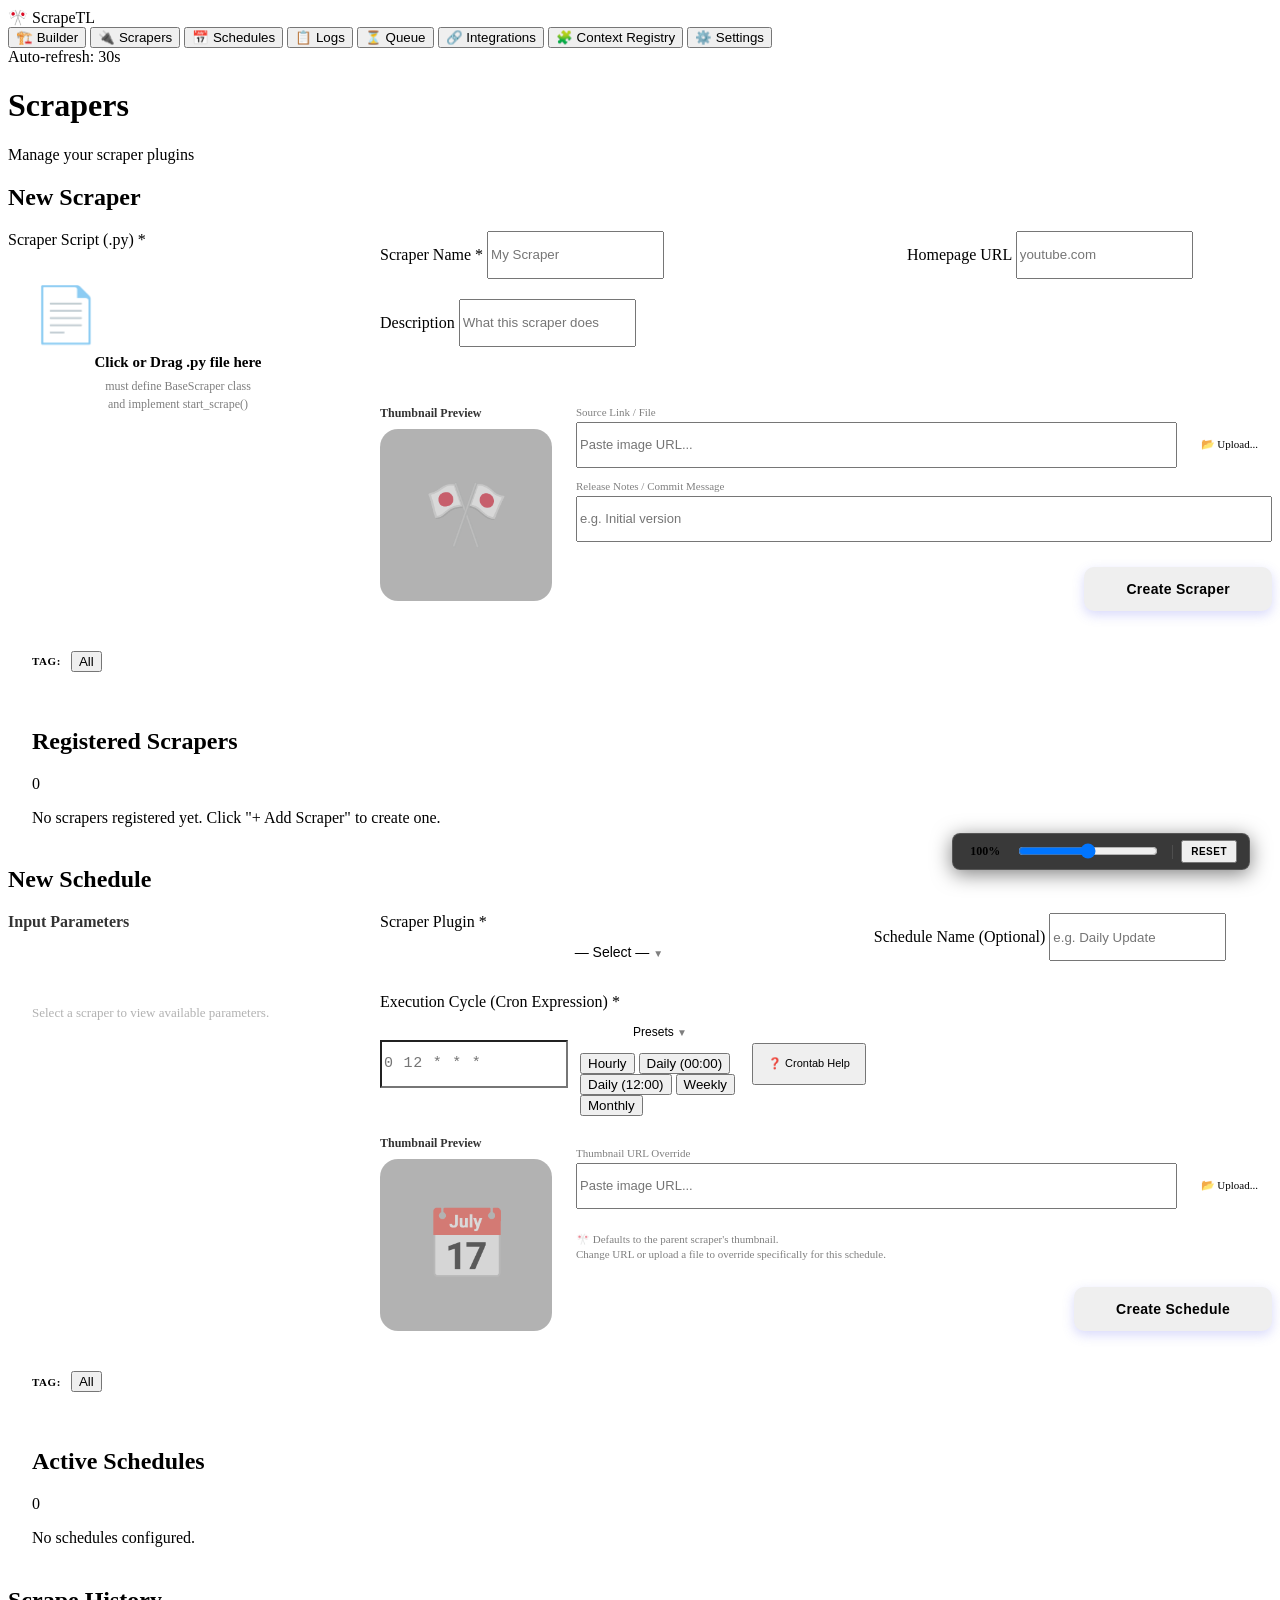
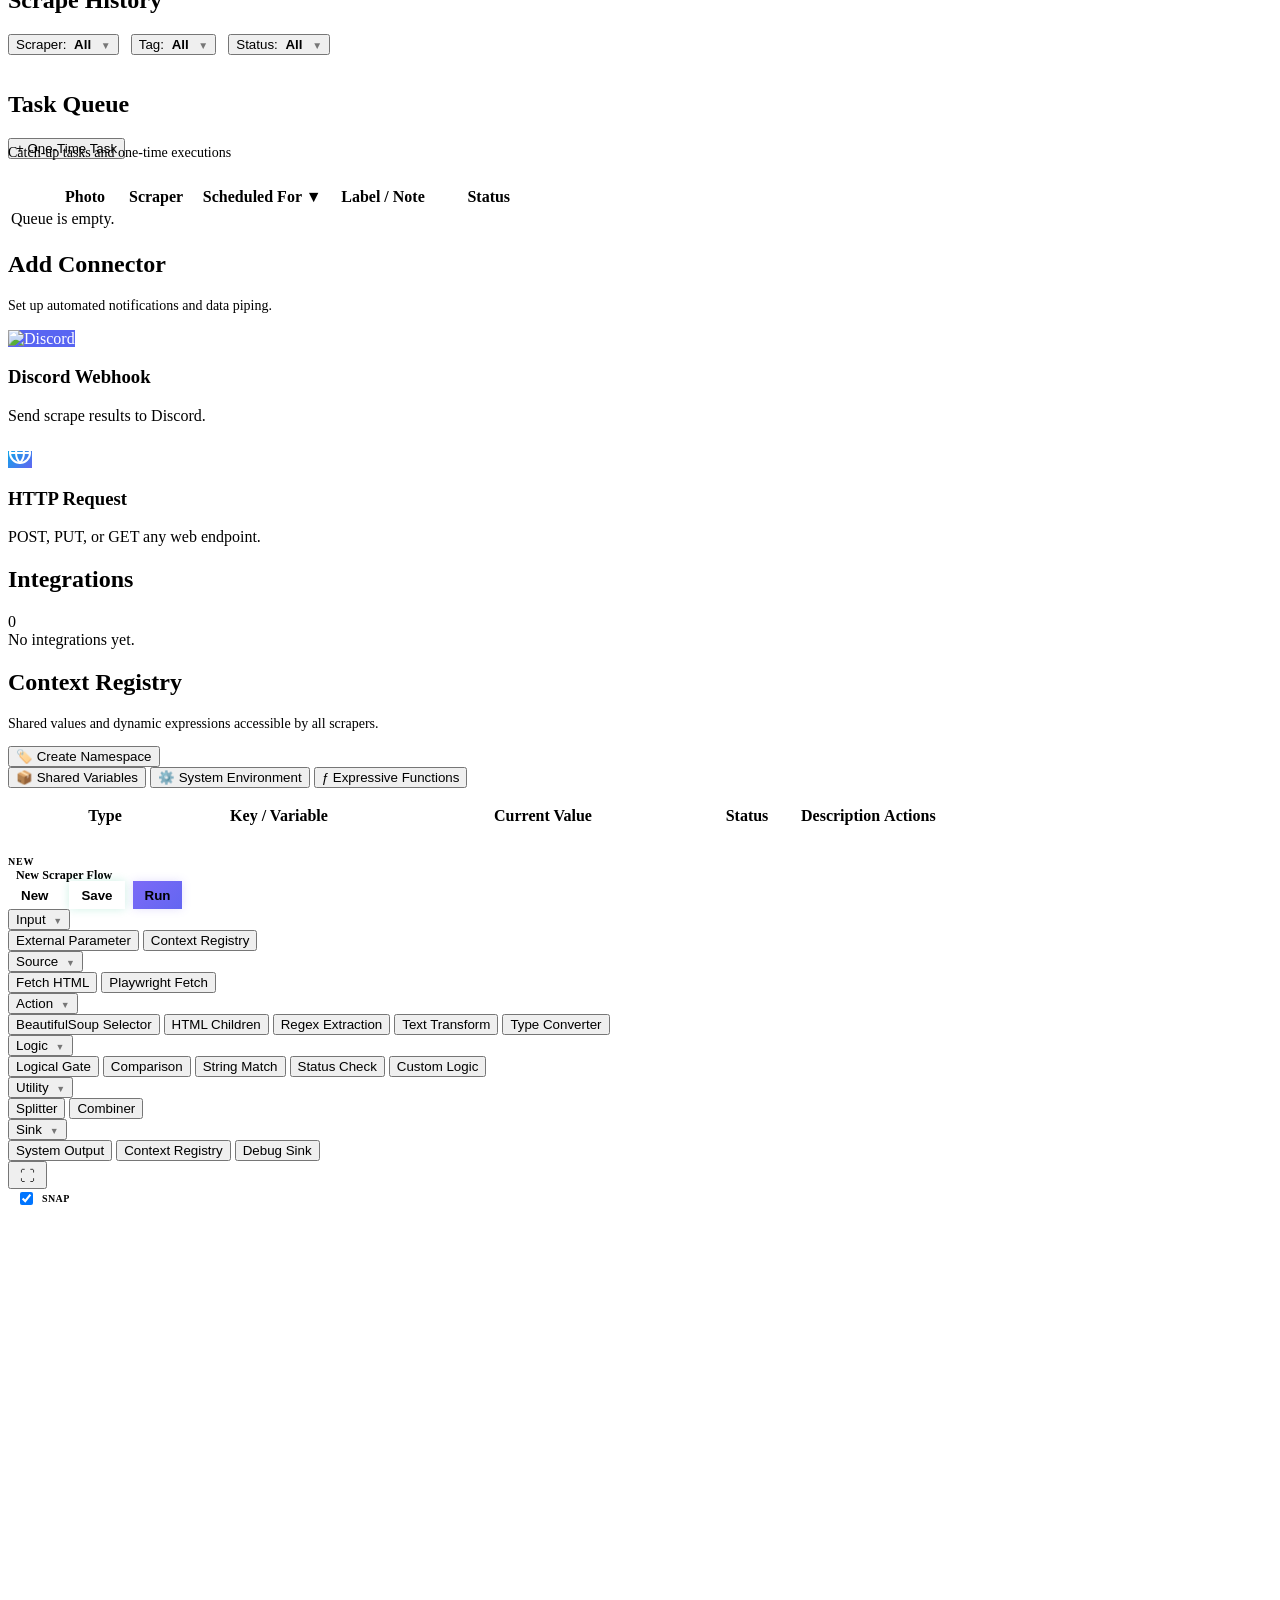
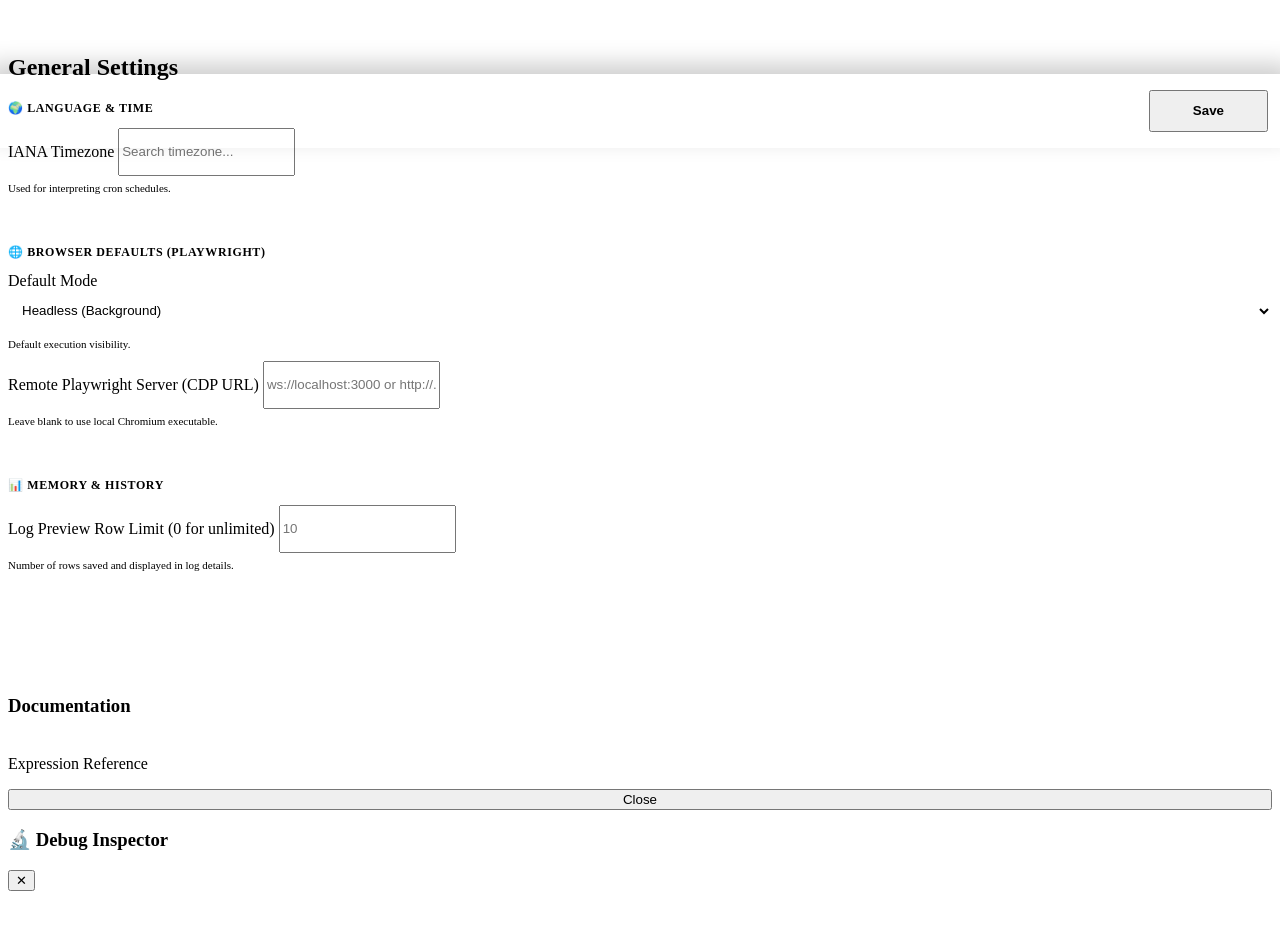
==== commit 21ecdb5c: "Made sure that UI prompts user for inputs (when external paramter nodes present) when running Built " ====
--- a/frontend/index.html
+++ b/frontend/index.html
@@ -16,10 +16,12 @@
       visibility: hidden;
       transition: opacity 0.2s ease-in-out, visibility 0.2s;
     }
+
     #variables-list-body tr:hover .action-btn-group {
       opacity: 1;
       visibility: visible;
     }
+
     /* Keep editing rows always visible */
     #variables-list-body tr.editing-row .action-btn-group,
     #variables-list-body tr.group-header .action-btn-group {
@@ -457,8 +459,8 @@
                 <th style="width:80px">Photo</th>
                 <th onclick="sortQueue('scraper_name')" style="cursor:pointer; user-select:none;">Scraper <span
                     class="sort-icon" id="sort-icon-scraper_name"></span></th>
-                <th onclick="sortQueue('scheduled_for')" style="cursor:pointer; user-select:none; width:150px">Scheduled For <span
-                    class="sort-icon" id="sort-icon-scheduled_for">▼</span></th>
+                <th onclick="sortQueue('scheduled_for')" style="cursor:pointer; user-select:none; width:150px">Scheduled
+                  For <span class="sort-icon" id="sort-icon-scheduled_for">▼</span></th>
                 <th onclick="sortQueue('note')" style="cursor:pointer; user-select:none;">Label / Note <span
                     class="sort-icon" id="sort-icon-note"></span></th>
                 <th onclick="sortQueue('status')" style="cursor:pointer; user-select:none; width:120px">Status <span
@@ -497,9 +499,14 @@
           </div>
 
           <div class="connector-card" onclick="openConnectorModal('http_request')" style="user-select:none;">
-            <span class="connector-icon"
-              style="background:linear-gradient(135deg,#0ea5e9,#6366f1); color:white;">
-              <svg xmlns="http://www.w3.org/2000/svg" width="24" height="24" viewBox="0 0 24 24" fill="none" stroke="currentColor" stroke-width="2" stroke-linecap="round" stroke-linejoin="round" class="lucide lucide-globe"><circle cx="12" cy="12" r="10"/><line x1="2" y1="12" x2="22" y2="12"/><path d="M12 2a15.3 15.3 0 0 1 4 10 15.3 15.3 0 0 1-4 10 15.3 15.3 0 0 1-4-10 15.3 15.3 0 0 1 4-10z"/></svg>
+            <span class="connector-icon" style="background:linear-gradient(135deg,#0ea5e9,#6366f1); color:white;">
+              <svg xmlns="http://www.w3.org/2000/svg" width="24" height="24" viewBox="0 0 24 24" fill="none"
+                stroke="currentColor" stroke-width="2" stroke-linecap="round" stroke-linejoin="round"
+                class="lucide lucide-globe">
+                <circle cx="12" cy="12" r="10" />
+                <line x1="2" y1="12" x2="22" y2="12" />
+                <path d="M12 2a15.3 15.3 0 0 1 4 10 15.3 15.3 0 0 1-4 10 15.3 15.3 0 0 1-4-10 15.3 15.3 0 0 1 4-10z" />
+              </svg>
             </span>
             <div class="connector-info">
               <h3>HTTP Request</h3>
@@ -530,7 +537,7 @@
               accessible by all scrapers.</p>
           </div>
           <div style="display:flex; gap:10px">
-            <button class="btn btn-primary" onclick="promptAddNamespace()" 
+            <button class="btn btn-primary" onclick="promptAddNamespace()"
               style="box-shadow: 0 4px 14px var(--accent-glow)">🏷️ Create Namespace</button>
           </div>
         </div>
@@ -573,9 +580,9 @@
         <!-- ── Environment View ────────────────────────────── -->
         <div id="ctx-env-view" style="display:none; padding:16px 0;">
           <div class="table-wrapper">
-             <div id="environment-list-container">
-                <!-- Rendered as a single table -->
-             </div>
+            <div id="environment-list-container">
+              <!-- Rendered as a single table -->
+            </div>
           </div>
         </div>
 
@@ -651,7 +658,7 @@
     <!-- ── Builder Tab ────────────────────────────── -->
     <section class="tab-panel" id="tab-builder"
       style="padding:0; height:calc(100vh - 110px); overflow:hidden; position:relative;">
-      
+
       <!-- Unified Builder Top Bar (Pinned to workspace box) -->
       <div class="builder-top-bar">
         <!-- Status & Type -->
@@ -660,15 +667,16 @@
         </div>
         <span id="builder-context-type"
           style="font-size:10px; font-weight:800; text-transform:uppercase; color:var(--primary); letter-spacing:0.08em; line-height:1; margin-right:4px;">NEW</span>
-        
+
         <div class="bar-divider"></div>
-        
+
         <!-- Scraper Name -->
         <div id="builder-name-container" onclick="startRenameBuilderScraper()"
           style="display:flex; align-items:center; gap:6px; cursor:pointer; pointer-events:auto; padding:0 8px;"
           title="Click to rename scraper">
           <span id="builder-current-name"
-            style="font-size:12px; font-weight:600; color:var(--text-primary); letter-spacing:0.01em; line-height:1; white-space:nowrap;">New Scraper Flow</span>
+            style="font-size:12px; font-weight:600; color:var(--text-primary); letter-spacing:0.01em; line-height:1; white-space:nowrap;">New
+            Scraper Flow</span>
         </div>
 
         <div class="bar-divider"></div>
@@ -677,11 +685,12 @@
         <button class="btn btn-ghost builder-tool-btn" onclick="createNewFlow()" title="New Flow (Clear Canvas)"
           style="padding:0 12px; height:28px; color:var(--text-primary) !important; font-weight:700; background:rgba(255,255,255,0.06); border:1px solid rgba(255,255,255,0.1);">New</button>
         <button class="btn btn-primary builder-tool-btn" onclick="openSaveFlowModal()"
-          style="padding:0 12px; height:28px; background:linear-gradient(135deg, var(--success), #10b981) !important; border:none; box-shadow:0 0 10px rgba(16,185,129,0.2); font-weight:700;">
+          style="padding:0 12px; height:28px; background:linear-gradient(135deg, var(--success), #10b981) !important; border:none; box-shadow:0 0 10px rgba(16,185,129,0.2); font-weight:700; margin-left:4px;">
           Save
         </button>
-        <button class="btn btn-primary builder-tool-btn" id="builder-run-btn" onclick="runScraperFromBuilder()" title="Run Scraper"
-          style="padding:0 12px; height:28px; background:linear-gradient(135deg, #7c6af7, #6366f1) !important; border:none; box-shadow:0 0 10px rgba(124,106,247,0.2); font-weight:700; margin-left:4px; min-width:85px; justify-content:center;">
+        <button class="btn btn-primary builder-tool-btn" id="builder-run-btn" onclick="runScraperFromBuilder()"
+          title="Run Scraper"
+          style="padding:0 12px; height:28px; background:linear-gradient(135deg, #7c6af7, #6366f1) !important; border:none; box-shadow:0 0 10px rgba(124,106,247,0.2); font-weight:700; margin-left:4px;">
           Run
         </button>
 
@@ -706,7 +715,8 @@
           </button>
           <div class="bt-menu">
             <button class="menu-item" onclick="selectBuilderPreset('source', 'fetch_url')">Fetch HTML</button>
-            <button class="menu-item" onclick="selectBuilderPreset('source', 'fetch_playwright')">Playwright Fetch</button>
+            <button class="menu-item" onclick="selectBuilderPreset('source', 'fetch_playwright')">Playwright
+              Fetch</button>
           </div>
         </div>
 
@@ -716,7 +726,8 @@
             Action <small style="margin-left:4px; opacity:0.5; font-size:9px">▼</small>
           </button>
           <div class="bt-menu">
-            <button class="menu-item" onclick="selectBuilderPreset('action', 'bs4_select')">BeautifulSoup Selector</button>
+            <button class="menu-item" onclick="selectBuilderPreset('action', 'bs4_select')">BeautifulSoup
+              Selector</button>
             <button class="menu-item" onclick="selectBuilderPreset('action', 'html_children')">HTML Children</button>
             <button class="menu-item" onclick="selectBuilderPreset('action', 'regex_extract')">Regex Extraction</button>
             <button class="menu-item" onclick="selectBuilderPreset('action', 'text_transform')">Text Transform</button>
@@ -737,7 +748,7 @@
             <button class="menu-item" onclick="selectBuilderPreset('logic', 'custom_logic')">Custom Logic</button>
           </div>
         </div>
- 
+
         <div class="bt-dropdown" id="dropdown-utility">
           <button class="btn btn-ghost builder-tool-btn" onclick="toggleBuilderToolDropdown(event, 'utility')"
             id="tool-utility">
@@ -764,7 +775,7 @@
 
         <div class="bar-divider"></div>
 
-        <button class="btn btn-ghost builder-tool-btn" onclick="toggleBuilderFullscreen()" id="toggle-fs-btn" 
+        <button class="btn btn-ghost builder-tool-btn" onclick="toggleBuilderFullscreen()" id="toggle-fs-btn"
           title="Focus Mode (Maximize Workspace)" style="padding:0 10px; height:28px;">
           <span style="font-size:15px; opacity:0.8;">⛶</span>
         </button>
@@ -795,10 +806,9 @@
         style="position:fixed; bottom:30px; right:30px; z-index:1000; display:flex; align-items:center; gap:8px; padding:6px 12px; background:rgba(23,23,23,0.85); border:1px solid rgba(255,255,255,0.15); border-radius:8px; backdrop-filter:blur(10px); box-shadow:0 4px 20px rgba(0,0,0,0.5); pointer-events:none; transition: all 0.3s ease;">
         <span id="zoom-value"
           style="font-size:12px; font-weight:700; color:var(--text-secondary); min-width:35px; text-align:right;">100%</span>
-        
+
         <div class="zoom-slider-container" style="width: 140px; margin: 0 8px; overflow: visible;">
-          <input type="range" id="zoom-slider" min="0" max="100" step="1" value="50" 
-            style="width: 140px;"
+          <input type="range" id="zoom-slider" min="0" max="100" step="1" value="50" style="width: 140px;"
             oninput="setZoom(sliderToZoom(this.value))" />
         </div>
 
@@ -813,10 +823,12 @@
         <div class="card-header">
           <h2 class="card-title">General Settings</h2>
         </div>
-        
+
         <!-- Row 1: Timezone -->
         <div style="padding-bottom:20px; border-bottom:1px solid var(--border-light); margin-bottom:20px;">
-          <h3 style="font-size:12px; text-transform:uppercase; color:var(--text-muted); letter-spacing:0.05em; margin-bottom:12px;">🌍 Language & Time</h3>
+          <h3
+            style="font-size:12px; text-transform:uppercase; color:var(--text-muted); letter-spacing:0.05em; margin-bottom:12px;">
+            🌍 Language & Time</h3>
           <div class="form-row" style="align-items: flex-start;">
             <div class="form-group" style="flex: 1;">
               <label>IANA Timezone</label>
@@ -829,11 +841,14 @@
 
         <!-- Row 2: Browser Defaults -->
         <div style="padding-bottom:20px; border-bottom:1px solid var(--border-light); margin-bottom:20px;">
-          <h3 style="font-size:12px; text-transform:uppercase; color:var(--text-muted); letter-spacing:0.05em; margin-bottom:12px;">🌐 Browser Defaults (Playwright)</h3>
+          <h3
+            style="font-size:12px; text-transform:uppercase; color:var(--text-muted); letter-spacing:0.05em; margin-bottom:12px;">
+            🌐 Browser Defaults (Playwright)</h3>
           <div class="form-row" style="align-items: flex-start;">
             <div class="form-group" style="flex: 0 0 240px;">
               <label>Default Mode</label>
-              <select id="setting-browser-headless" style="background:var(--bg-input); border:1px solid var(--border); border-radius:var(--radius-sm); padding:10px; width:100%; height:42px; color:var(--text-primary);">
+              <select id="setting-browser-headless"
+                style="background:var(--bg-input); border:1px solid var(--border); border-radius:var(--radius-sm); padding:10px; width:100%; height:42px; color:var(--text-primary);">
                 <option value="true">Headless (Background)</option>
                 <option value="false">Headed (Visible)</option>
               </select>
@@ -841,27 +856,35 @@
             </div>
             <div class="form-group flex-2">
               <label>Remote Playwright Server (CDP URL)</label>
-              <input type="text" id="setting-browser-cdp" placeholder="ws://localhost:3000 or http://..." style="height:42px;" />
-              <p style="font-size:11px;color:var(--text-muted);margin-top:6px">Leave blank to use local Chromium executable.</p>
+              <input type="text" id="setting-browser-cdp" placeholder="ws://localhost:3000 or http://..."
+                style="height:42px;" />
+              <p style="font-size:11px;color:var(--text-muted);margin-top:6px">Leave blank to use local Chromium
+                executable.</p>
             </div>
           </div>
         </div>
 
         <div style="padding-bottom:20px; border-bottom:1px solid var(--border-light); margin-bottom:20px;">
-          <h3 style="font-size:12px; text-transform:uppercase; color:var(--text-muted); letter-spacing:0.05em; margin-bottom:12px;">📊 Memory & History</h3>
+          <h3
+            style="font-size:12px; text-transform:uppercase; color:var(--text-muted); letter-spacing:0.05em; margin-bottom:12px;">
+            📊 Memory & History</h3>
           <div class="form-row" style="align-items: flex-start;">
             <div class="form-group" style="flex: 1;">
-              <label>Log Preview Row Limit <span style="font-weight:400;color:var(--text-muted);text-transform:none">(0 for unlimited)</span></label>
+              <label>Log Preview Row Limit <span style="font-weight:400;color:var(--text-muted);text-transform:none">(0
+                  for unlimited)</span></label>
               <input type="number" id="setting-log-preview-limit" style="height:42px" placeholder="10" min="0" />
-              <p style="font-size:11px;color:var(--text-muted);margin-top:6px">Number of rows saved and displayed in log details.</p>
+              <p style="font-size:11px;color:var(--text-muted);margin-top:6px">Number of rows saved and displayed in log
+                details.</p>
             </div>
             <div style="flex: 1;"></div>
           </div>
         </div>
 
         <!-- Sticky Footer for Save All -->
-        <div style="position: sticky; bottom: -20px; margin: 20px -20px -20px -20px; padding: 16px 24px; background: var(--bg-surface); border-top: 1px solid var(--border-strong); display: flex; justify-content: flex-end; border-bottom-left-radius: 12px; border-bottom-right-radius: 12px; z-index: 10; box-shadow: 0 -10px 25px rgba(0,0,0,0.2);">
-          <button class="btn btn-primary" onclick="saveAllAppSettings()" id="save-all-settings-btn" style="height: 42px; padding: 0 42px; font-weight: 700; box-shadow: 0 4px 15px rgba(var(--primary-rgb), 0.3); justify-content: center;">
+        <div
+          style="position: sticky; bottom: -20px; margin: 20px -20px -20px -20px; padding: 16px 24px; background: var(--bg-surface); border-top: 1px solid var(--border-strong); display: flex; justify-content: flex-end; border-bottom-left-radius: 12px; border-bottom-right-radius: 12px; z-index: 10; box-shadow: 0 -10px 25px rgba(0,0,0,0.2);">
+          <button class="btn btn-primary" onclick="saveAllAppSettings()" id="save-all-settings-btn"
+            style="height: 42px; padding: 0 42px; font-weight: 700; box-shadow: 0 4px 15px rgba(var(--primary-rgb), 0.3); justify-content: center;">
             Save
           </button>
         </div>
@@ -882,8 +905,10 @@
       <input type="hidden" id="edit-id" />
 
       <div class="wizard-tab-switcher" style="margin: -10px -24px 20px -24px; padding: 0 24px;">
-        <button class="wizard-tab-btn active" data-edit-tab="general" onclick="switchEditTab('general', this)">📋 General</button>
-        <button class="wizard-tab-btn" data-edit-tab="config" onclick="switchEditTab('config', this)">⚙️ Configuration</button>
+        <button class="wizard-tab-btn active" data-edit-tab="general" onclick="switchEditTab('general', this)">📋
+          General</button>
+        <button class="wizard-tab-btn" data-edit-tab="config" onclick="switchEditTab('config', this)">⚙️
+          Configuration</button>
       </div>
 
       <!-- Tab 1: General -->
@@ -910,7 +935,8 @@
           </div>
         </div>
 
-        <div style="margin-bottom:20px; padding:12px; background:var(--bg-input); border:1px solid var(--border); border-radius:var(--radius-sm)">
+        <div
+          style="margin-bottom:20px; padding:12px; background:var(--bg-input); border:1px solid var(--border); border-radius:var(--radius-sm)">
           <div style="display:flex; justify-content:space-between; align-items:flex-end; gap:16px;">
             <div class="form-group flex-2">
               <label>Thumbnail Image <span
@@ -918,10 +944,12 @@
               <input type="text" id="edit-thumb" placeholder="Paste URL here..." oninput="previewEditThumb(this.value)"
                 style="margin-bottom:8px;" />
               <div style="display:flex; align-items:center; gap:8px;">
-                <label for="edit-thumb-file" class="btn btn-ghost" style="cursor:pointer; font-size:12px; padding:4px 10px;">
+                <label for="edit-thumb-file" class="btn btn-ghost"
+                  style="cursor:pointer; font-size:12px; padding:4px 10px;">
                   📁 Upload Photo...
                 </label>
-                <input type="file" id="edit-thumb-file" accept="image/*" style="display:none" onchange="handleEditThumbFile(this)" />
+                <input type="file" id="edit-thumb-file" accept="image/*" style="display:none"
+                  onchange="handleEditThumbFile(this)" />
                 <span id="edit-thumb-filename" style="font-size:12px; color:var(--text-muted)"></span>
               </div>
             </div>
@@ -933,33 +961,42 @@
         </div>
 
         <div class="form-group" style="margin-bottom:24px">
-          <label>Replace Script <span style="font-weight:400;color:var(--text-muted);text-transform:none">(optional — drag &amp; drop or click to upload a new .py)</span></label>
-          <div class="upload-zone wizard-upload-zone" id="edit-code-zone" onclick="document.getElementById('edit-code-file').click()">
+          <label>Replace Script <span style="font-weight:400;color:var(--text-muted);text-transform:none">(optional —
+              drag &amp; drop or click to upload a new .py)</span></label>
+          <div class="upload-zone wizard-upload-zone" id="edit-code-zone"
+            onclick="document.getElementById('edit-code-file').click()">
             <div style="font-size:24px; margin-bottom:8px;">📄</div>
-            <div id="edit-code-text" style="font-size:14px; font-weight:500; color:var(--text-primary);">Drag &amp; Drop a new .py file here</div>
+            <div id="edit-code-text" style="font-size:14px; font-weight:500; color:var(--text-primary);">Drag &amp; Drop
+              a new .py file here</div>
             <div style="font-size:12px; margin-top:4px;">or click to browse — leave empty to keep existing code</div>
-            <input type="file" id="edit-code-file" accept=".py" style="display:none" onchange="handleEditCodeFile(this)" />
+            <input type="file" id="edit-code-file" accept=".py" style="display:none"
+              onchange="handleEditCodeFile(this)" />
           </div>
         </div>
 
         <div class="form-group" style="margin-bottom:24px">
           <label>Release Notes & Version</label>
           <div id="edit-version-container" style="display:flex; align-items:flex-end; gap:12px;">
-            <div style="display:flex; align-items:center; background:var(--bg-input); border:1px solid var(--border); border-radius:var(--radius-sm); padding:6px 12px; width:max-content;">
-              <span style="color:var(--text-secondary); font-weight:600; font-size:14px; margin-right:4px; margin-top:14px;">v</span>
+            <div
+              style="display:flex; align-items:center; background:var(--bg-input); border:1px solid var(--border); border-radius:var(--radius-sm); padding:6px 12px; width:max-content;">
+              <span
+                style="color:var(--text-secondary); font-weight:600; font-size:14px; margin-right:4px; margin-top:14px;">v</span>
               <div class="semver-part">
                 <button type="button" class="semver-up" onclick="bumpVersion('major')" title="Bump Major">▲</button>
-                <input type="text" id="edit-ver-major" value="1" class="semver-input" readonly style="width:36px; padding:4px; text-align:center;" />
+                <input type="text" id="edit-ver-major" value="1" class="semver-input" readonly
+                  style="width:36px; padding:4px; text-align:center;" />
               </div>
               <span style="color:var(--border-strong); font-weight:bold; margin:14px 4px 0 4px;">.</span>
               <div class="semver-part">
                 <button type="button" class="semver-up" onclick="bumpVersion('minor')" title="Bump Minor">▲</button>
-                <input type="text" id="edit-ver-minor" value="0" class="semver-input" readonly style="width:36px; padding:4px; text-align:center;" />
+                <input type="text" id="edit-ver-minor" value="0" class="semver-input" readonly
+                  style="width:36px; padding:4px; text-align:center;" />
               </div>
               <span style="color:var(--border-strong); font-weight:bold; margin:14px 4px 0 4px;">.</span>
               <div class="semver-part">
                 <button type="button" class="semver-up" onclick="bumpVersion('patch')" title="Bump Patch">▲</button>
-                <input type="text" id="edit-ver-patch" value="0" class="semver-input" readonly style="width:36px; padding:4px; text-align:center;" />
+                <input type="text" id="edit-ver-patch" value="0" class="semver-input" readonly
+                  style="width:36px; padding:4px; text-align:center;" />
               </div>
             </div>
             <input type="text" id="edit-commit" placeholder="What changed? e.g. Fixed regex matching" style="flex:1" />
@@ -969,12 +1006,15 @@
 
       <!-- Tab 2: Configuration -->
       <div id="edit-tab-config" class="wizard-pane">
-        <h3 style="font-size:12px; text-transform:uppercase; color:var(--text-muted); letter-spacing:0.05em; margin-bottom:16px;">🌐 Browser Override Settings</h3>
-        
+        <h3
+          style="font-size:12px; text-transform:uppercase; color:var(--text-muted); letter-spacing:0.05em; margin-bottom:16px;">
+          🌐 Browser Override Settings</h3>
+
         <div class="form-row" style="margin-bottom:20px; align-items: flex-start;">
           <div class="form-group" style="flex: 0 0 180px;">
             <label>Browser Mode</label>
-            <select id="edit-browser-headless" style="background:var(--bg-input); border:1px solid var(--border); border-radius:var(--radius-sm); padding:10px; width:100%; height:42px; color:var(--text-primary);">
+            <select id="edit-browser-headless"
+              style="background:var(--bg-input); border:1px solid var(--border); border-radius:var(--radius-sm); padding:10px; width:100%; height:42px; color:var(--text-primary);">
               <option value="">Inherit Global</option>
               <option value="true">Headless (Background)</option>
               <option value="false">Headed (Visible)</option>
@@ -983,25 +1023,29 @@
           </div>
           <div class="form-group flex-2">
             <label>Custom CDP URL</label>
-            <input type="text" id="edit-browser-cdp" placeholder="ws://localhost:3000 (Overwrites global)" style="height:42px;" />
-            <p style="font-size:11px;color:var(--text-muted);margin-top:6px">Leave blank to use global settings or local Chromium.</p>
-          </div>
-        </div>
-
-        <div style="background:rgba(255,255,255,0.02); border:1px solid var(--border-strong); border-radius:12px; padding:16px;">
-           <div style="display:flex; align-items:center; gap:12px;">
-              <span style="font-size:24px;">ℹ️</span>
-              <p style="font-size:13px; line-height:1.5; color:var(--text-secondary); margin:0">
-                These settings specifically affect nodes using <strong>Playwright</strong>. <br/>
-                If set to <em>Inherit</em>, the global defaults defined in the app settings will be used.
-              </p>
-           </div>
-        </div>
-      </div>
-
-      <div style="display:flex;gap:10px;justify-content:flex-end; border-top:1px solid var(--border-light); padding-top:16px; margin-top:20px;">
+            <input type="text" id="edit-browser-cdp" placeholder="ws://localhost:3000 (Overwrites global)"
+              style="height:42px;" />
+            <p style="font-size:11px;color:var(--text-muted);margin-top:6px">Leave blank to use global settings or local
+              Chromium.</p>
+          </div>
+        </div>
+
+        <div
+          style="background:rgba(255,255,255,0.02); border:1px solid var(--border-strong); border-radius:12px; padding:16px;">
+          <div style="display:flex; align-items:center; gap:12px;">
+            <span style="font-size:24px;">ℹ️</span>
+            <p style="font-size:13px; line-height:1.5; color:var(--text-secondary); margin:0">
+              These settings specifically affect nodes using <strong>Playwright</strong>. <br />
+              If set to <em>Inherit</em>, the global defaults defined in the app settings will be used.
+            </p>
+          </div>
+        </div>
+      </div>
+
+      <div
+        style="display:flex;gap:10px;justify-content:flex-end; border-top:1px solid var(--border-light); padding-top:16px; margin-top:20px;">
         <button class="btn btn-ghost" onclick="closeEditModal()">Cancel</button>
-        <button class="btn btn-primary" id="edit-submit-btn" onclick="saveEdit()">💾 Save Changes</button>
+        <button class="btn btn-primary" id="edit-submit-btn" onclick="saveEdit()">Save Changes</button>
       </div>
     </div>
   </div>
@@ -1596,7 +1640,7 @@
       <div
         style="display:flex;gap:10px;justify-content:flex-end; border-top:1px solid var(--border-light); padding-top:16px">
         <button class="btn btn-ghost" onclick="closeEditScheduleModal()">Cancel</button>
-        <button class="btn btn-primary" onclick="saveEditSchedule()">💾 Save Changes</button>
+        <button class="btn btn-primary" onclick="saveEditSchedule()">Save Changes</button>
       </div>
     </div>
   </div>
@@ -1650,11 +1694,11 @@
         <div
           style="display:flex; justify-content:flex-end; gap:12px; padding-top:16px; border-top:1px solid var(--border-light);">
           <button class="btn btn-ghost" onclick="closeEditFuncModal()">Cancel</button>
-          <button class="btn btn-primary" onclick="saveEditFunc()" style="padding:10px 24px; font-weight:600;">💾 Save
+          <button class="btn btn-primary" onclick="saveEditFunc()" style="padding:10px 24px; font-weight:600;">Save
             Changes</button>
         </div>
       </div>
-        </div>
+    </div>
   </div>
 
   <div class="side-drawer" id="debug-inspector-drawer" style="width: 600px; right: -600px;">
@@ -1672,7 +1716,7 @@
   <div class="modal-overlay" id="save-flow-modal" style="display:none" onclick="closeSaveFlowModal(event)">
     <div class="modal-box" style="max-width:600px">
       <div class="modal-header">
-        <h2 class="card-title">💾 Save Builder Flow</h2>
+        <h2 class="card-title">Save Builder Flow</h2>
         <button class="btn btn-ghost" style="padding:6px 10px" onclick="closeSaveFlowModal()">✕</button>
       </div>
       <input type="hidden" id="flow-scraper-id" />
@@ -1686,27 +1730,35 @@
         <div class="form-row" style="margin-bottom:16px;">
           <div class="form-group flex-2">
             <label>Description</label>
-            <textarea id="flow-desc" class="markdown-editor" placeholder="What this scraper does..." style="height:80px; width:100%; resize:none; padding:10px;"></textarea>
+            <textarea id="flow-desc" class="markdown-editor" placeholder="What this scraper does..."
+              style="height:80px; width:100%; resize:none; padding:10px;"></textarea>
           </div>
         </div>
         <div class="form-row" style="margin-bottom:20px;">
           <div class="form-group flex-2">
-            <label>Homepage URL <span style="font-weight:400;color:var(--text-muted);text-transform:none">(optional)</span></label>
-            <input type="text" id="flow-homepage" placeholder="youtube.com or https://example.com" style="height:42px;" />
+            <label>Homepage URL <span
+                style="font-weight:400;color:var(--text-muted);text-transform:none">(optional)</span></label>
+            <input type="text" id="flow-homepage" placeholder="youtube.com or https://example.com"
+              style="height:42px;" />
           </div>
         </div>
 
         <!-- Thumbnail Section -->
-        <div style="margin-bottom:24px; padding:16px; background:var(--bg-input); border:1px solid var(--border); border-radius:var(--radius-sm)">
+        <div
+          style="margin-bottom:24px; padding:16px; background:var(--bg-input); border:1px solid var(--border); border-radius:var(--radius-sm)">
           <div style="display:flex; justify-content:space-between; align-items:flex-end; gap:16px;">
             <div class="form-group flex-2">
-              <label>Thumbnail Image <span style="font-weight:400;color:var(--text-muted);text-transform:none">(optional)</span></label>
-              <input type="text" id="flow-thumb-url" placeholder="Paste URL here..." oninput="previewFlowThumb(this.value)" style="margin-bottom:8px; height:42px;" />
+              <label>Thumbnail Image <span
+                  style="font-weight:400;color:var(--text-muted);text-transform:none">(optional)</span></label>
+              <input type="text" id="flow-thumb-url" placeholder="Paste URL here..."
+                oninput="previewFlowThumb(this.value)" style="margin-bottom:8px; height:42px;" />
               <div style="display:flex; align-items:center; gap:8px;">
-                <label for="flow-thumb-file" class="btn btn-ghost" style="cursor:pointer; font-size:12px; padding:4px 10px; background:rgba(255,255,255,0.03);">
+                <label for="flow-thumb-file" class="btn btn-ghost"
+                  style="cursor:pointer; font-size:12px; padding:4px 10px; background:rgba(255,255,255,0.03);">
                   📁 Upload Photo...
                 </label>
-                <input type="file" id="flow-thumb-file" accept="image/*" style="display:none" onchange="handleFlowThumbFile(this)" />
+                <input type="file" id="flow-thumb-file" accept="image/*" style="display:none"
+                  onchange="handleFlowThumbFile(this)" />
                 <span id="flow-thumb-filename" style="font-size:12px; color:var(--text-muted)"></span>
               </div>
             </div>
@@ -1718,13 +1770,16 @@
         </div>
 
         <!-- Versioning Toggle -->
-        <div class="toggle-row" style="margin-bottom:20px; padding:12px; background:rgba(var(--primary-rgb), 0.05); border:1px solid rgba(var(--primary-rgb), 0.1); border-radius:8px;">
+        <div class="toggle-row"
+          style="margin-bottom:20px; padding:12px; background:rgba(var(--primary-rgb), 0.05); border:1px solid rgba(var(--primary-rgb), 0.1); border-radius:8px;">
           <div style="display:flex; flex-direction:column; gap:2px;">
             <strong style="font-size:13px; color:var(--text-primary);">Snapshot as new version</strong>
-            <p style="font-size:11px; color:var(--text-muted); margin:0;">Create a permanent version entry for this change.</p>
+            <p style="font-size:11px; color:var(--text-muted); margin:0;">Create a permanent version entry for this
+              change.</p>
           </div>
           <label class="switch">
-            <input type="checkbox" id="flow-new-version" onchange="document.getElementById('flow-version-settings').style.display = this.checked ? 'block' : 'none'">
+            <input type="checkbox" id="flow-new-version"
+              onchange="document.getElementById('flow-version-settings').style.display = this.checked ? 'block' : 'none'">
             <span class="slider"></span>
           </label>
         </div>
@@ -1734,34 +1789,46 @@
           <div class="form-group">
             <label>Release Notes & Version</label>
             <div style="display:flex; align-items:flex-end; gap:12px;">
-              <div style="display:flex; align-items:center; background:var(--bg-input); border:1px solid var(--border); border-radius:var(--radius-sm); padding:6px 12px; width:max-content;">
-                <span style="color:var(--text-secondary); font-weight:600; font-size:14px; margin-right:4px; margin-top:14px;">v</span>
+              <div
+                style="display:flex; align-items:center; background:var(--bg-input); border:1px solid var(--border); border-radius:var(--radius-sm); padding:6px 12px; width:max-content;">
+                <span
+                  style="color:var(--text-secondary); font-weight:600; font-size:14px; margin-right:4px; margin-top:14px;">v</span>
                 <div class="semver-part">
-                  <button type="button" class="semver-up" onclick="bumpFlowVersion('major')" title="Bump Major">▲</button>
-                  <input type="text" id="flow-ver-major" value="1" class="semver-input" readonly style="width:36px; padding:4px; text-align:center;" />
+                  <button type="button" class="semver-up" onclick="bumpFlowVersion('major')"
+                    title="Bump Major">▲</button>
+                  <input type="text" id="flow-ver-major" value="1" class="semver-input" readonly
+                    style="width:36px; padding:4px; text-align:center;" />
                 </div>
                 <span style="color:var(--border-strong); font-weight:bold; margin:14px 4px 0 4px;">.</span>
                 <div class="semver-part">
-                  <button type="button" class="semver-up" onclick="bumpFlowVersion('minor')" title="Bump Minor">▲</button>
-                  <input type="text" id="flow-ver-minor" value="0" class="semver-input" readonly style="width:36px; padding:4px; text-align:center;" />
+                  <button type="button" class="semver-up" onclick="bumpFlowVersion('minor')"
+                    title="Bump Minor">▲</button>
+                  <input type="text" id="flow-ver-minor" value="0" class="semver-input" readonly
+                    style="width:36px; padding:4px; text-align:center;" />
                 </div>
                 <span style="color:var(--border-strong); font-weight:bold; margin:14px 4px 0 4px;">.</span>
                 <div class="semver-part">
-                  <button type="button" class="semver-up" onclick="bumpFlowVersion('patch')" title="Bump Patch">▲</button>
-                  <input type="text" id="flow-ver-patch" value="0" class="semver-input" readonly style="width:36px; padding:4px; text-align:center;" />
+                  <button type="button" class="semver-up" onclick="bumpFlowVersion('patch')"
+                    title="Bump Patch">▲</button>
+                  <input type="text" id="flow-ver-patch" value="0" class="semver-input" readonly
+                    style="width:36px; padding:4px; text-align:center;" />
                 </div>
               </div>
-              <input type="text" id="flow-commit" placeholder="What changed? e.g. Fixed regex matching" style="flex:1; height:42px;" />
+              <input type="text" id="flow-commit" placeholder="What changed? e.g. Fixed regex matching"
+                style="flex:1; height:42px;" />
             </div>
           </div>
         </div>
 
         <!-- Browser Overrides Section -->
-        <h3 style="font-size:11px; text-transform:uppercase; color:var(--text-muted); letter-spacing:0.08em; margin-bottom:12px; padding-top:16px; border-top:1px solid var(--border-light)">🌐 Browser Defaults</h3>
+        <h3
+          style="font-size:11px; text-transform:uppercase; color:var(--text-muted); letter-spacing:0.08em; margin-bottom:12px; padding-top:16px; border-top:1px solid var(--border-light)">
+          🌐 Browser Defaults</h3>
         <div class="form-row" style="align-items: flex-start; gap:16px;">
           <div class="form-group" style="flex: 0 0 160px;">
             <label>Mode</label>
-            <select id="flow-browser-headless" style="background:var(--bg-input); border:1px solid var(--border); border-radius:var(--radius-sm); padding:10px; width:100%; height:42px; color:var(--text-primary);">
+            <select id="flow-browser-headless"
+              style="background:var(--bg-input); border:1px solid var(--border); border-radius:var(--radius-sm); padding:10px; width:100%; height:42px; color:var(--text-primary);">
               <option value="">Inherit Global</option>
               <option value="true">Headless</option>
               <option value="false">Headed</option>
@@ -1773,9 +1840,12 @@
           </div>
         </div>
       </div>
-      <div style="display:flex; gap:12px; justify-content:flex-end; border-top:1px solid var(--border-light); padding:20px 24px;">
-        <button class="btn btn-ghost" onclick="closeSaveFlowModal()" style="height:42px; padding:0 24px;">Cancel</button>
-        <button class="btn btn-primary" onclick="saveFlow()" id="save-flow-btn" style="height:42px; padding:0 24px; font-weight:600;">💾 Confirm & Save</button>
+      <div
+        style="display:flex; gap:12px; justify-content:flex-end; border-top:1px solid var(--border-light); padding:20px 24px;">
+        <button class="btn btn-ghost" onclick="closeSaveFlowModal()"
+          style="height:42px; padding:0 24px;">Cancel</button>
+        <button class="btn btn-primary" onclick="saveFlow()" id="save-flow-btn"
+          style="height:42px; padding:0 24px; font-weight:600;">Confirm & Save</button>
       </div>
     </div>
   </div>
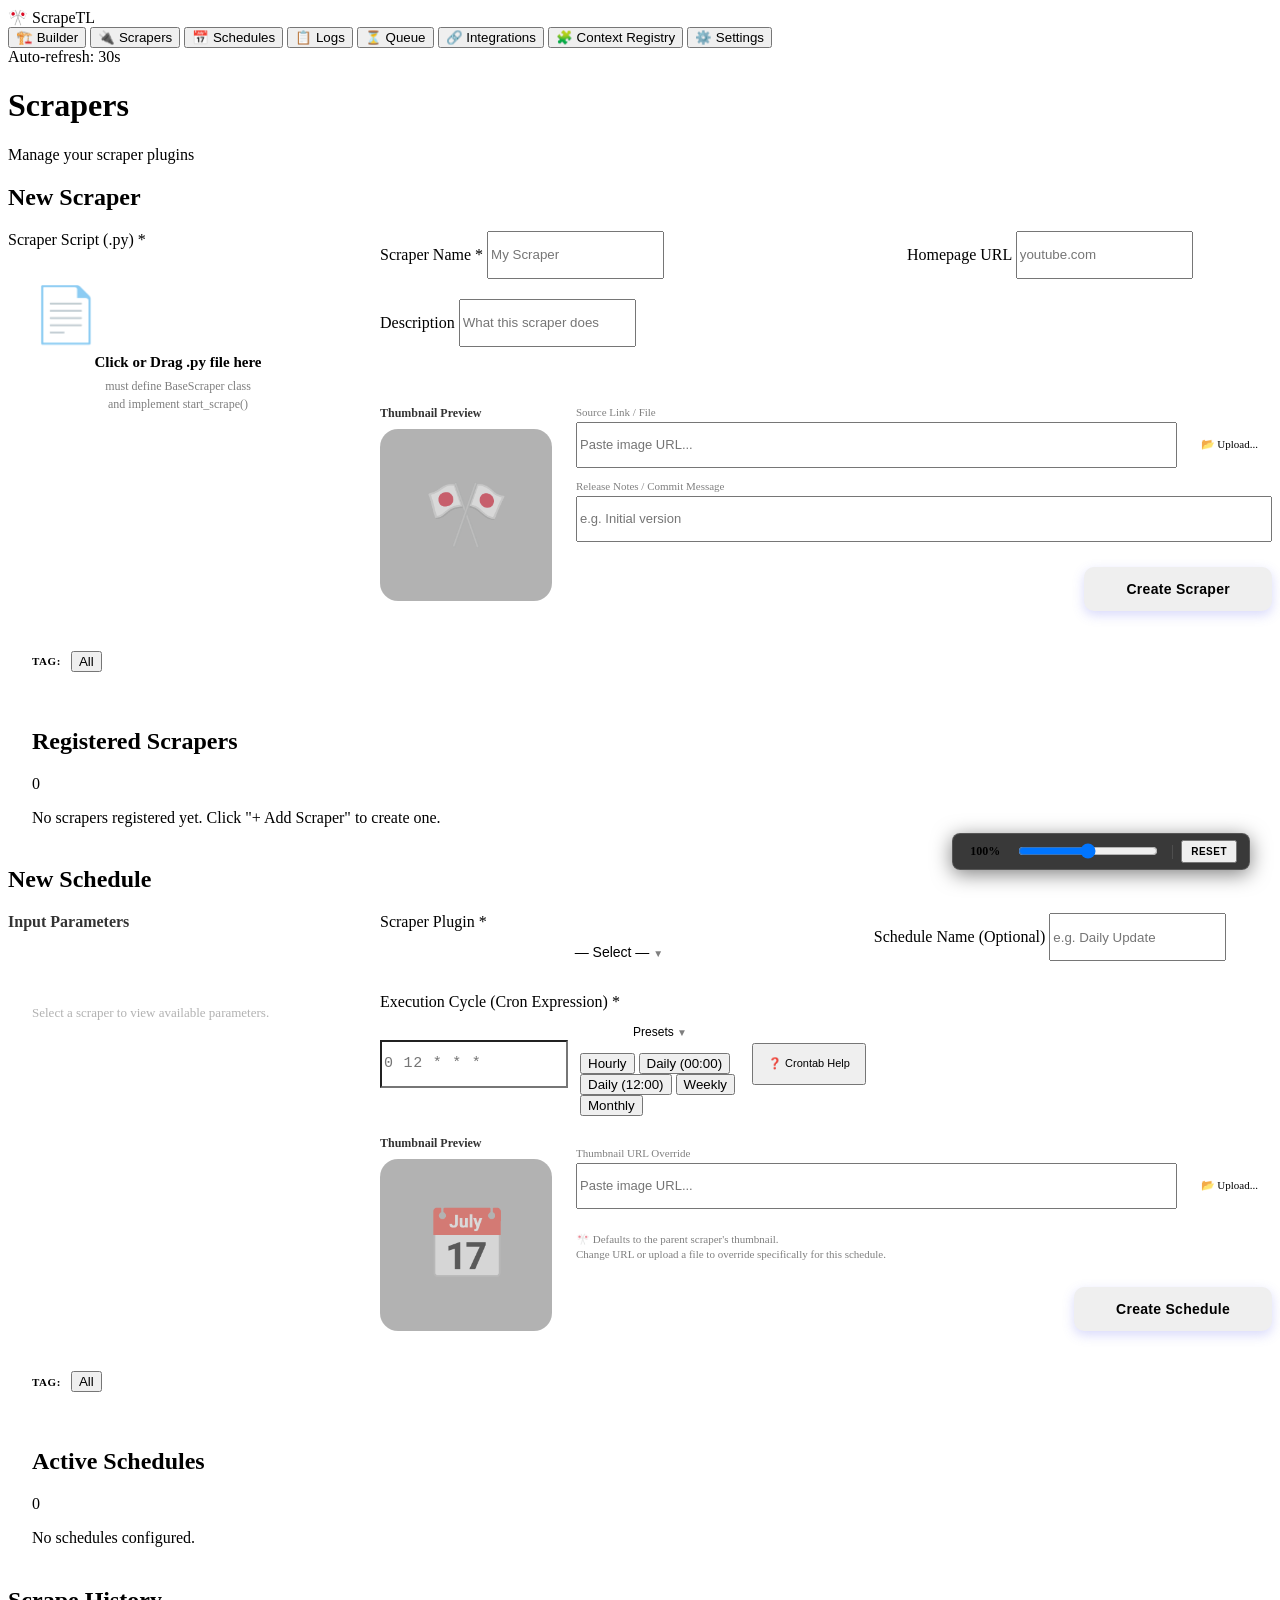
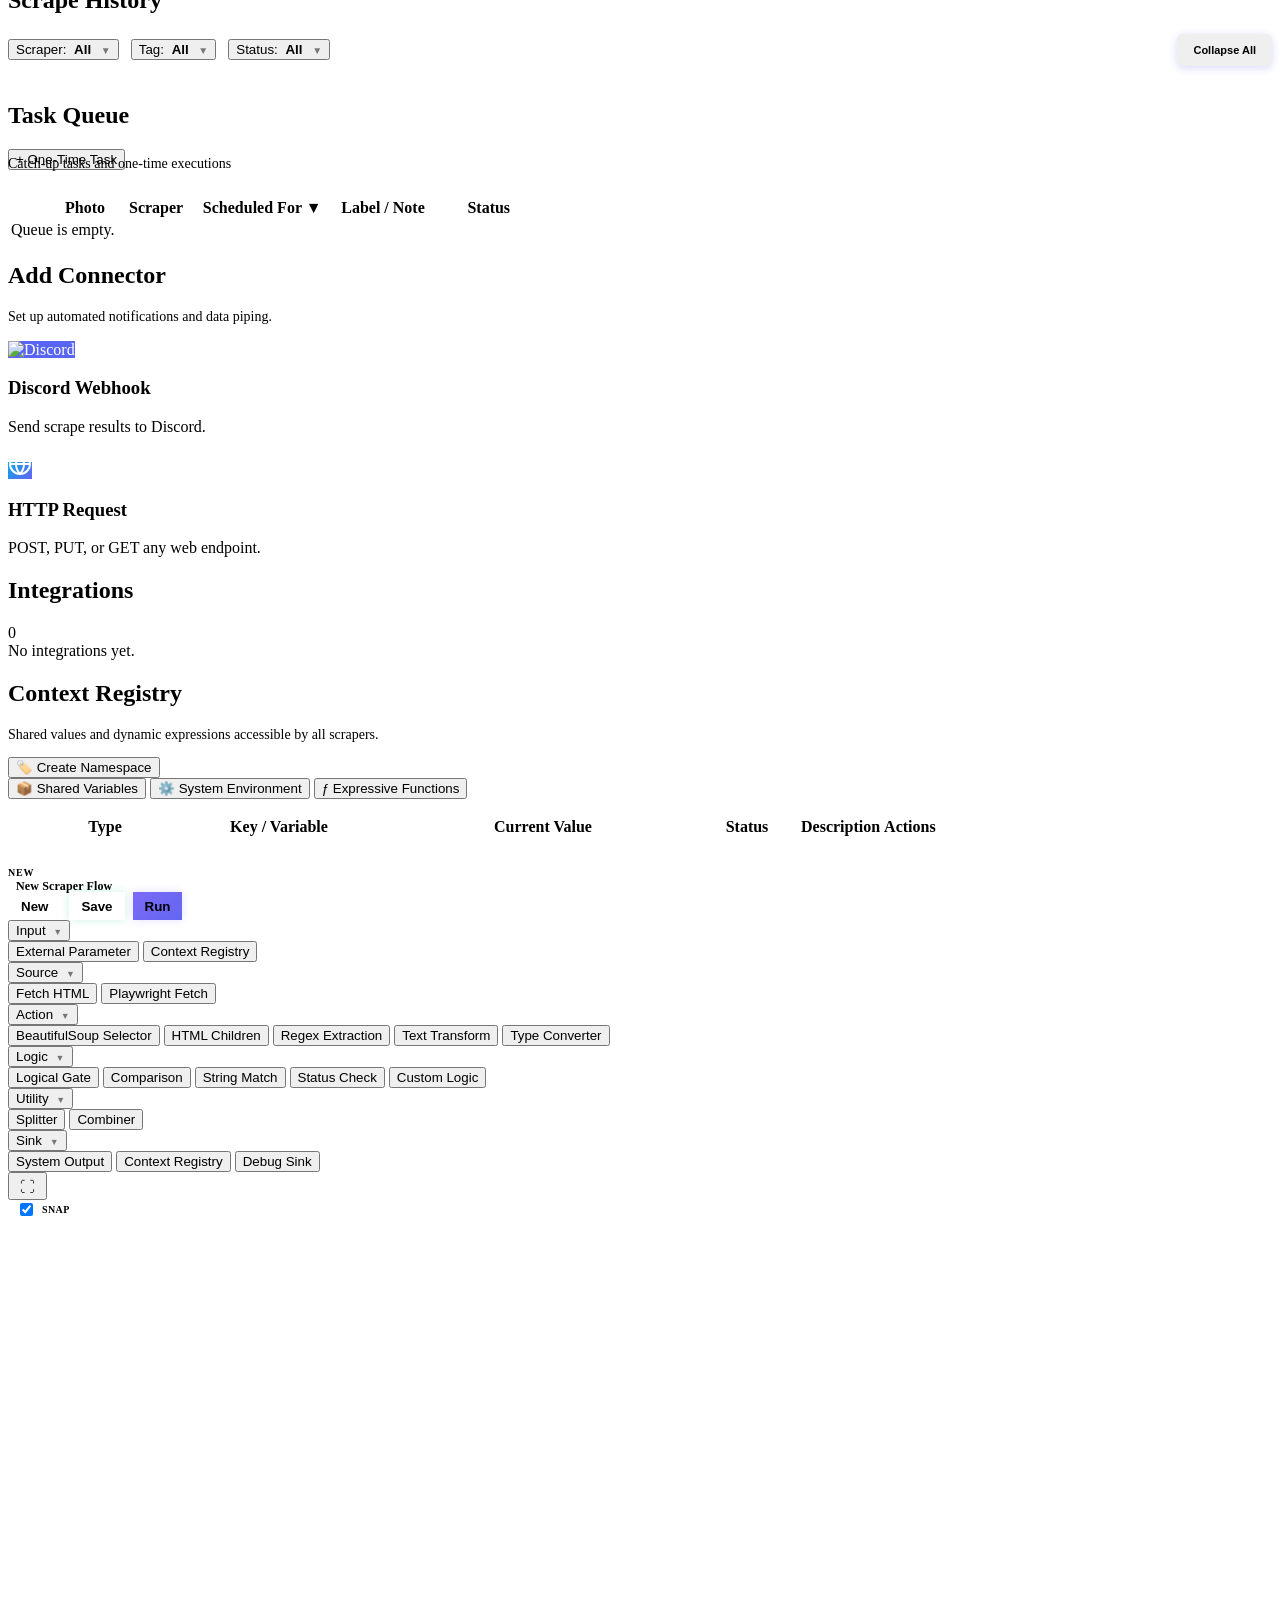
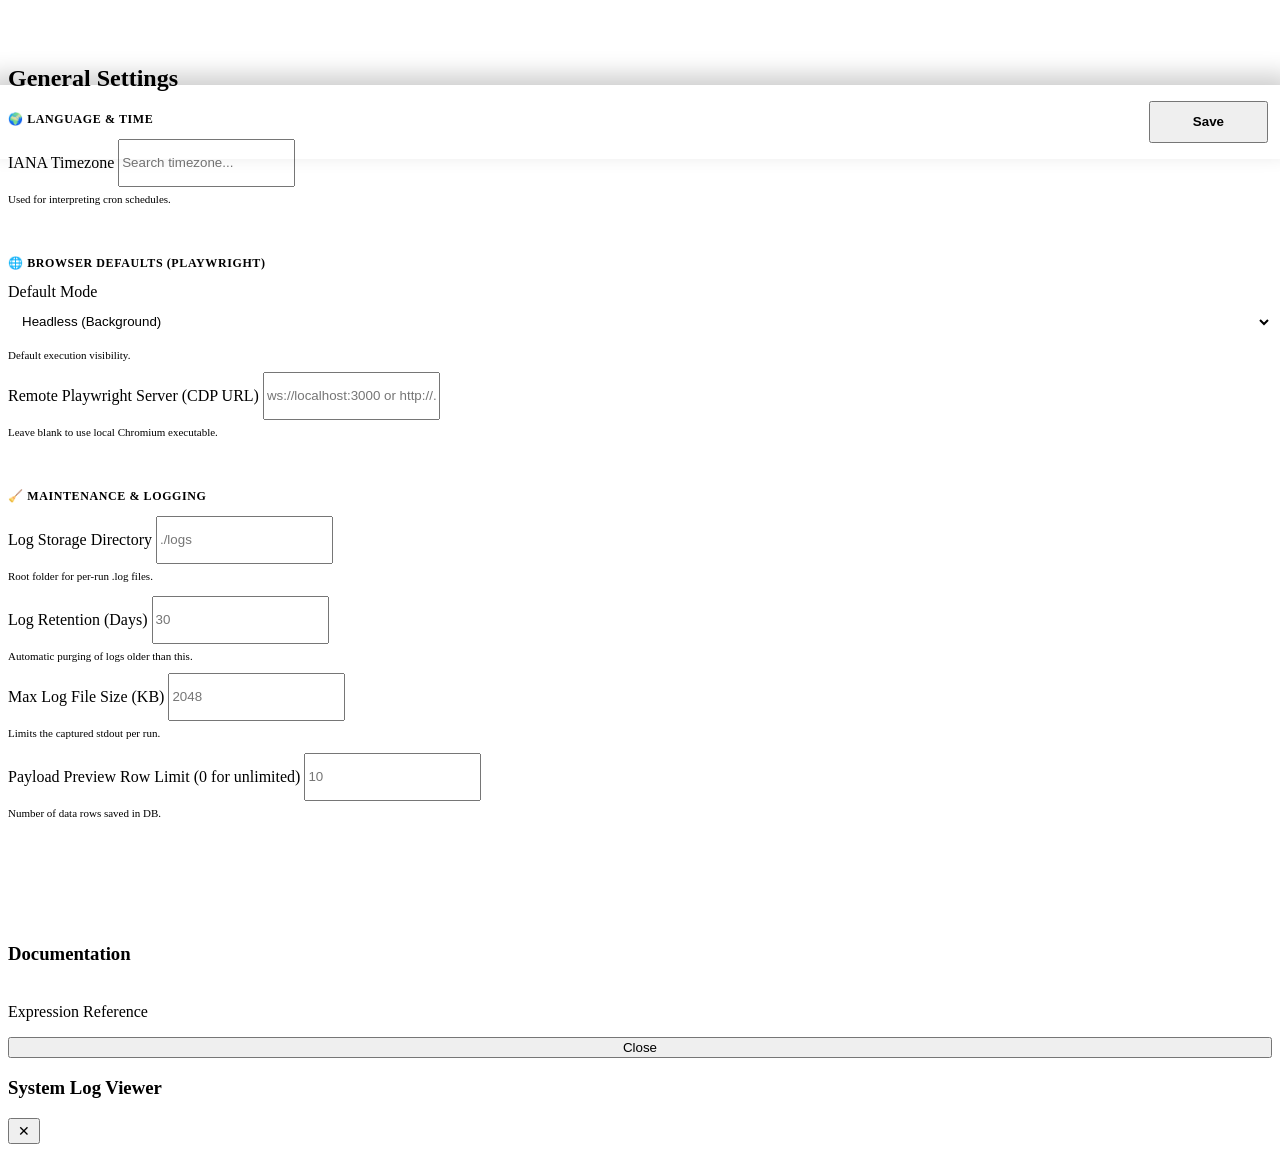
==== commit d2fbe882: "Implemented Better log management system, and UI improvements" ====
--- a/frontend/index.html
+++ b/frontend/index.html
@@ -434,6 +434,12 @@
             <div class="custom-dropdown-menu" id="log-menu-statuses" onclick="event.stopPropagation()"></div>
           </div>
 
+          <div style="flex:1"></div>
+
+          <button class="btn btn-primary" onclick="collapseAllLogs()"
+            style="height:32px; font-size:11px; padding:0 16px; border-radius:6px; font-weight:700; border:none; box-shadow:0 2px 8px rgba(99,102,241,0.25);">
+            Collapse All
+          </button>
         </div>
         <div id="logs-list" class="logs-list"></div>
         <div class="pagination" id="logs-pagination"></div>
@@ -867,14 +873,36 @@
         <div style="padding-bottom:20px; border-bottom:1px solid var(--border-light); margin-bottom:20px;">
           <h3
             style="font-size:12px; text-transform:uppercase; color:var(--text-muted); letter-spacing:0.05em; margin-bottom:12px;">
-            📊 Memory & History</h3>
+            🧹 Maintenance & Logging</h3>
+
+          <div class="form-row" style="margin-bottom:14px">
+            <div class="form-group" style="flex:1;">
+              <label>Log Storage Directory</label>
+              <input type="text" id="setting-log-directory" placeholder="./logs" style="height:42px;" />
+              <p style="font-size:11px;color:var(--text-muted);margin-top:6px">Root folder for per-run .log files.</p>
+            </div>
+          </div>
+
           <div class="form-row" style="align-items: flex-start;">
             <div class="form-group" style="flex: 1;">
-              <label>Log Preview Row Limit <span style="font-weight:400;color:var(--text-muted);text-transform:none">(0
-                  for unlimited)</span></label>
+              <label>Log Retention (Days)</label>
+              <input type="number" id="setting-log-retention" style="height:42px" placeholder="30" min="1" />
+              <p style="font-size:11px;color:var(--text-muted);margin-top:6px">Automatic purging of logs older than
+                this.</p>
+            </div>
+            <div class="form-group" style="flex: 1;">
+              <label>Max Log File Size (KB)</label>
+              <input type="number" id="setting-log-max-size" style="height:42px" placeholder="2048" min="100" />
+              <p style="font-size:11px;color:var(--text-muted);margin-top:6px">Limits the captured stdout per run.</p>
+            </div>
+          </div>
+
+          <div class="form-row" style="align-items: flex-start; margin-top:14px">
+            <div class="form-group" style="flex: 1;">
+              <label>Payload Preview Row Limit <span
+                  style="font-weight:400;color:var(--text-muted);text-transform:none">(0 for unlimited)</span></label>
               <input type="number" id="setting-log-preview-limit" style="height:42px" placeholder="10" min="0" />
-              <p style="font-size:11px;color:var(--text-muted);margin-top:6px">Number of rows saved and displayed in log
-                details.</p>
+              <p style="font-size:11px;color:var(--text-muted);margin-top:6px">Number of data rows saved in DB.</p>
             </div>
             <div style="flex: 1;"></div>
           </div>
@@ -883,7 +911,7 @@
         <!-- Sticky Footer for Save All -->
         <div
           style="position: sticky; bottom: -20px; margin: 20px -20px -20px -20px; padding: 16px 24px; background: var(--bg-surface); border-top: 1px solid var(--border-strong); display: flex; justify-content: flex-end; border-bottom-left-radius: 12px; border-bottom-right-radius: 12px; z-index: 10; box-shadow: 0 -10px 25px rgba(0,0,0,0.2);">
-          <button class="btn btn-primary" onclick="saveAllAppSettings()" id="save-all-settings-btn"
+          <button class="btn btn-primary" onclick="saveAllAppSettings(this)" id="save-all-settings-btn"
             style="height: 42px; padding: 0 42px; font-weight: 700; box-shadow: 0 4px 15px rgba(var(--primary-rgb), 0.3); justify-content: center;">
             Save
           </button>
@@ -1548,7 +1576,7 @@
       <div
         style="display:flex;gap:12px;justify-content:flex-end; border-top:1px solid var(--border-light); padding-top:20px;">
         <button class="btn btn-ghost" onclick="closeOneTimeModal()">Cancel</button>
-        <button class="btn btn-primary" onclick="submitOneTimeTask()">✨ Add to Queue</button>
+        <button class="btn btn-primary" onclick="submitOneTimeTask()">Add to Queue</button>
       </div>
     </div>
   </div>
@@ -1701,12 +1729,13 @@
     </div>
   </div>
 
-  <div class="side-drawer" id="debug-inspector-drawer" style="width: 600px; right: -600px;">
+  <div class="side-drawer" id="debug-inspector-drawer">
     <div class="side-drawer__header">
-      <h3 id="debug-inspector-title">🔬 Debug Inspector</h3>
-      <button class="btn btn-ghost" onclick="closeDebugInspector()">✕</button>
+      <h3 id="debug-inspector-title">System Log Viewer</h3>
+      <button class="btn btn-ghost" onclick="closeDebugInspector()"
+        style="padding:4px 8px; font-size:14px; line-height:1;">✕</button>
     </div>
-    <div class="side-drawer__body" id="debug-inspector-body" style="padding: 24px; overflow-y: auto; flex: 1;">
+    <div class="side-drawer__body" id="debug-inspector-body">
       <!-- Content populated by JS -->
     </div>
   </div>
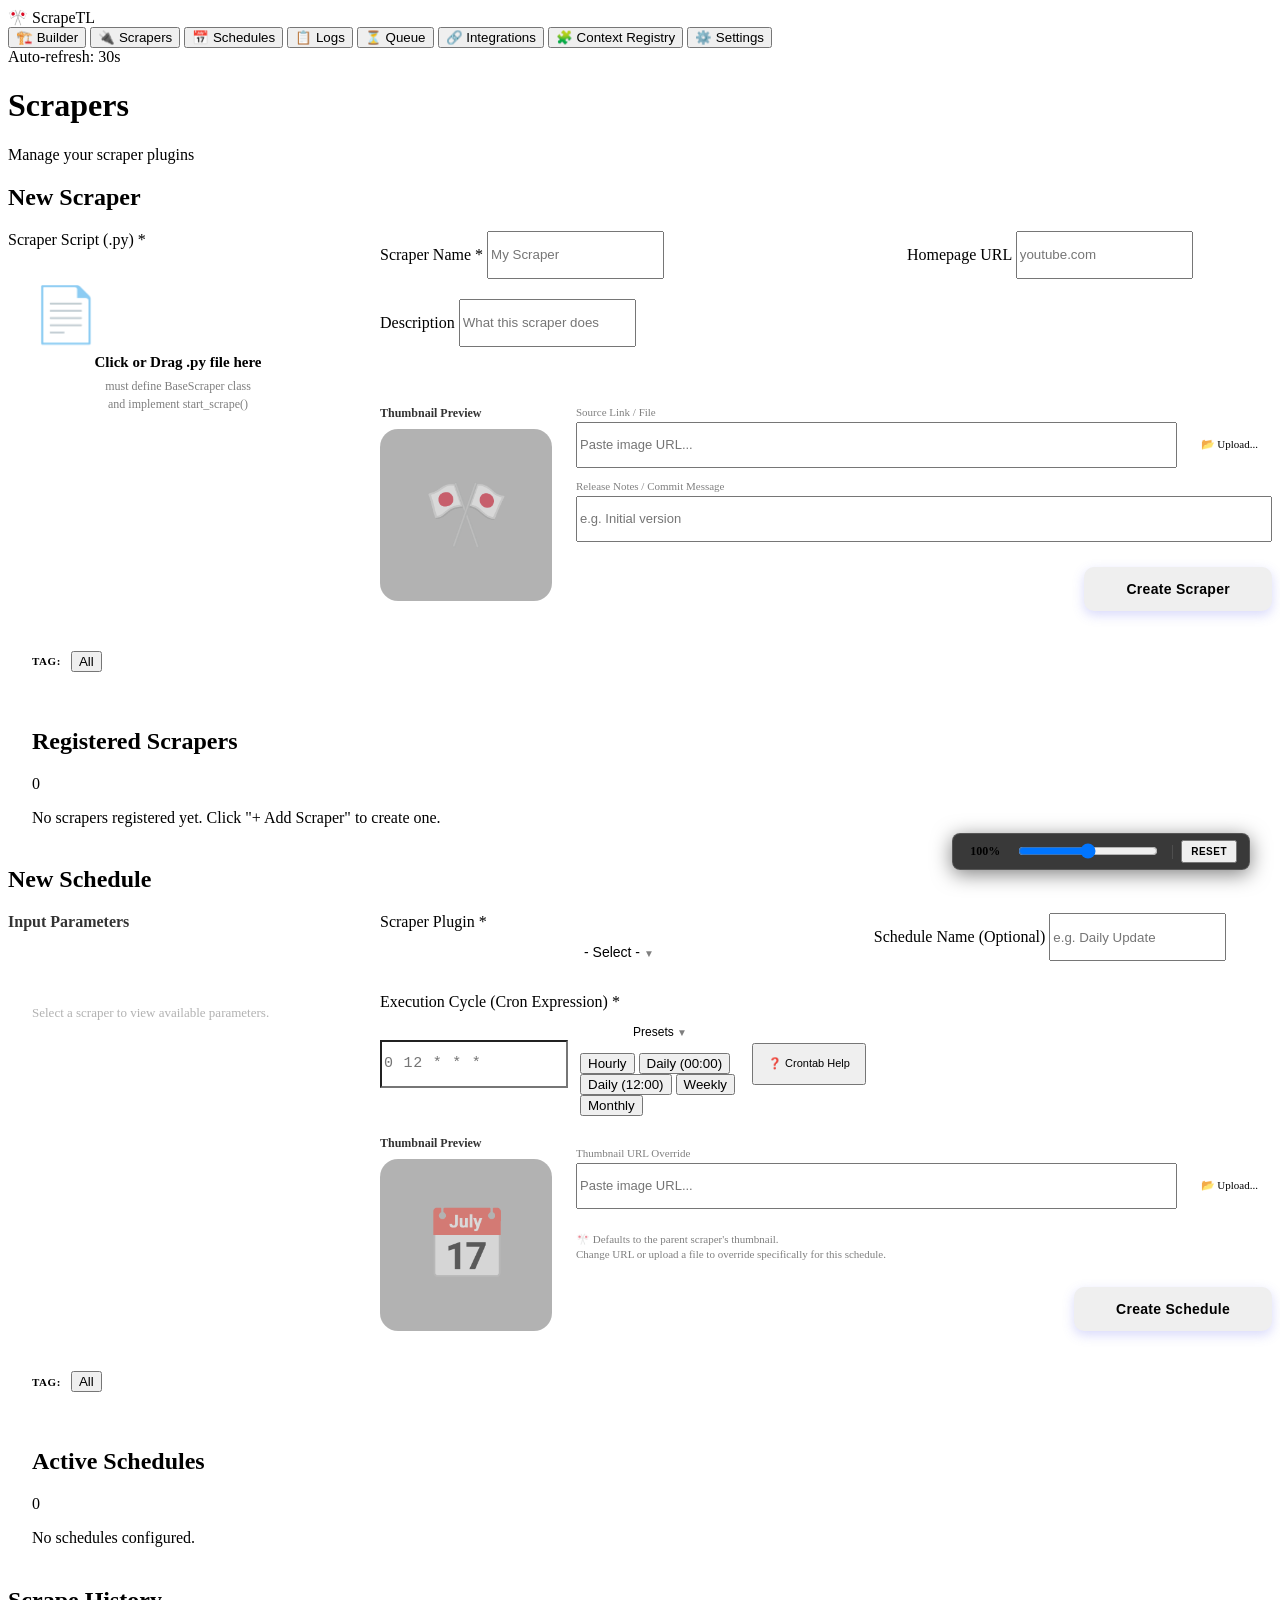
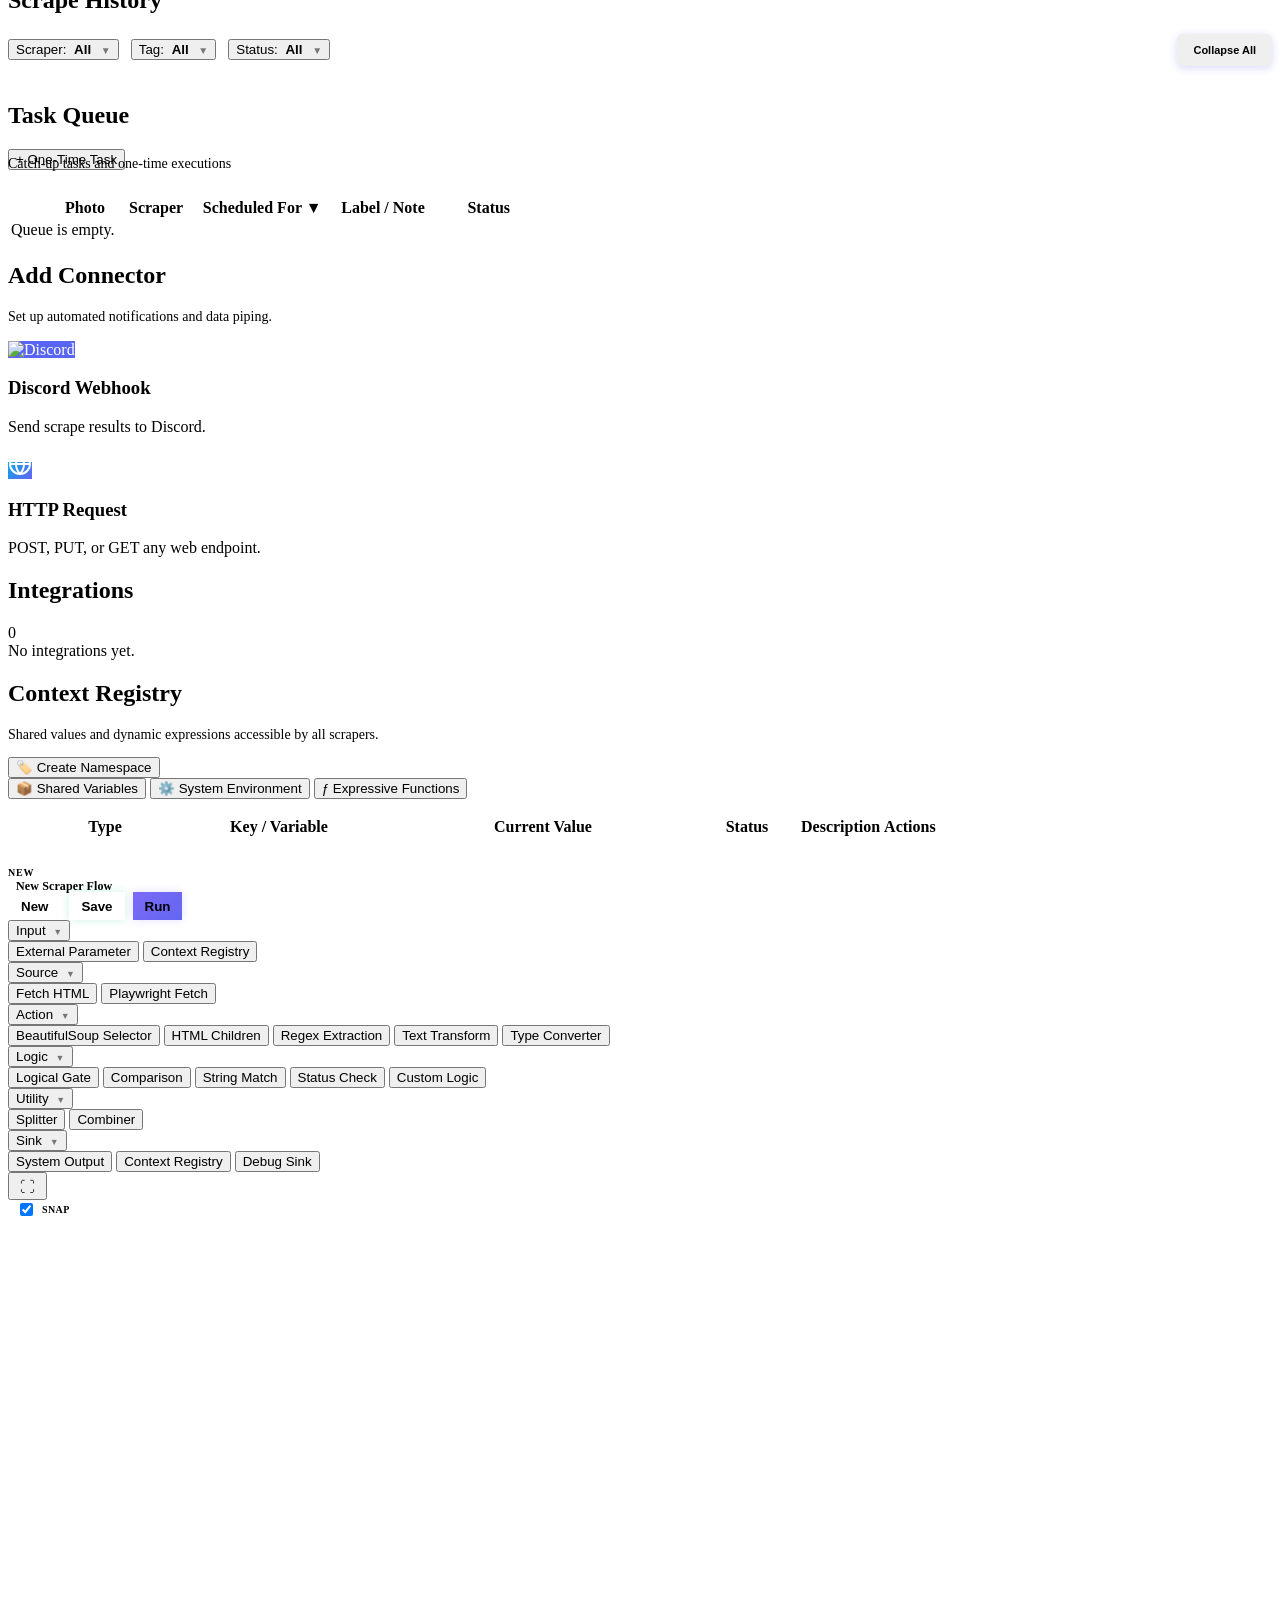
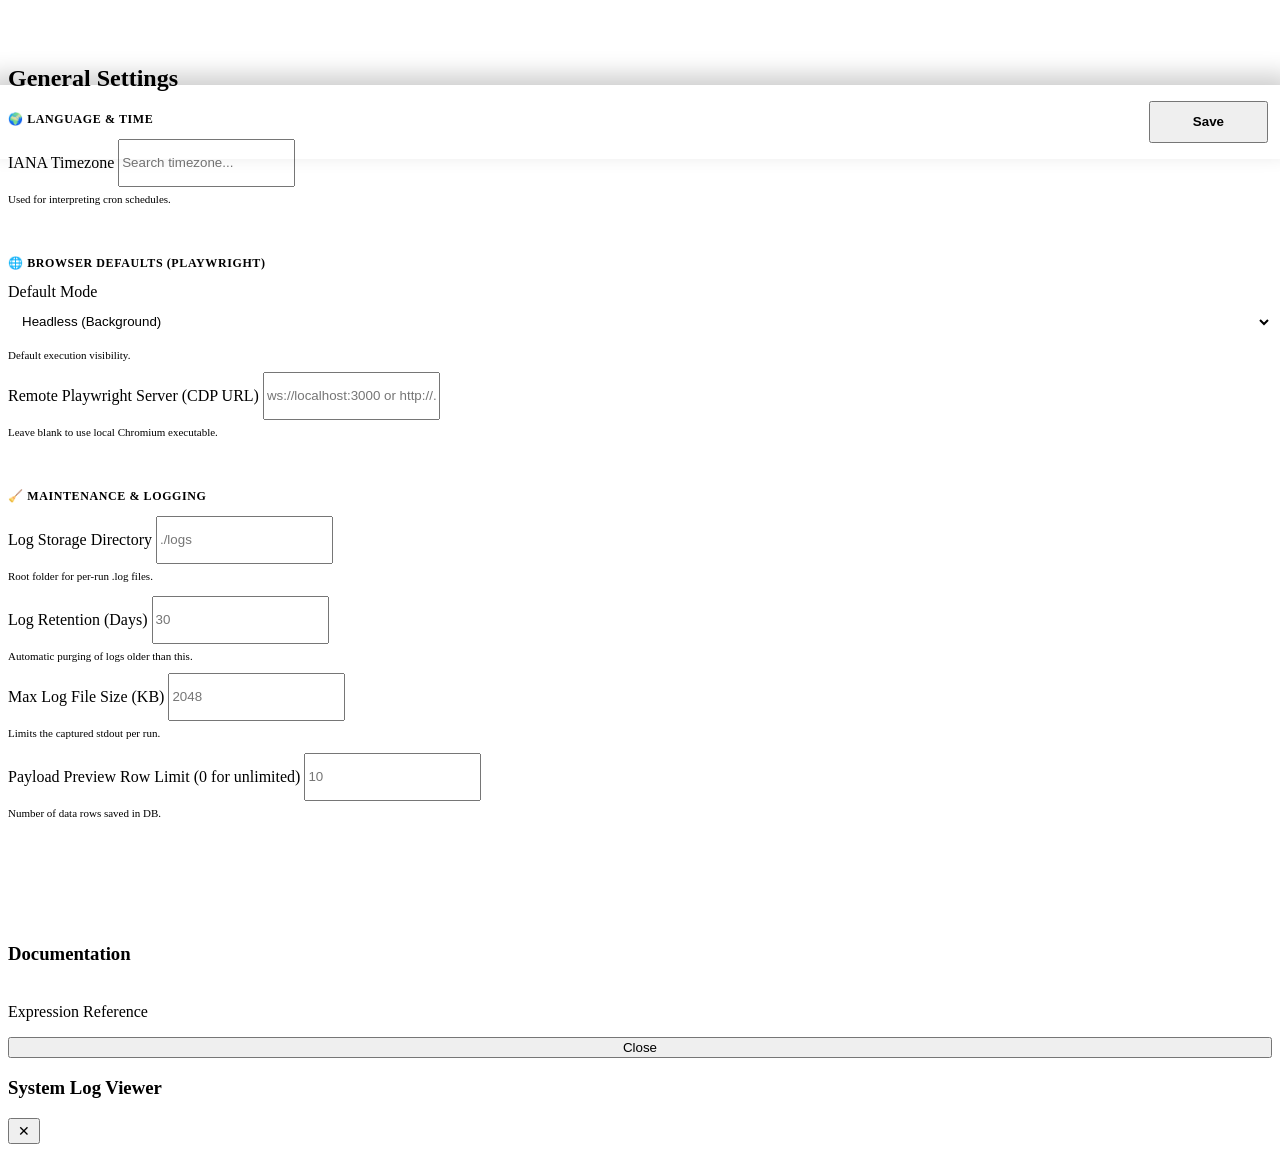
==== commit 5e593ba7: "Fixed and Improved Builder" ====
--- a/frontend/index.html
+++ b/frontend/index.html
@@ -270,7 +270,7 @@
                   style="width:100%">
                   <button type="button" class="tag-chip" id="summary-sched-scraper"
                     style="width:100%; justify-content:space-between; height:42px; border-radius:8px; border:1px solid var(--border-light); background:var(--bg-input); font-size:14px; font-weight:500; padding: 0 16px;">
-                    <span>— Select —</span> <span style="font-size:10px; opacity:0.5">▼</span>
+                    <span>- Select -</span> <span style="font-size:10px; opacity:0.5">▼</span>
                   </button>
                   <div class="custom-dropdown-menu" id="sched-menu-scrapers" onclick="event.stopPropagation()"
                     style="width:100%"></div>
@@ -794,10 +794,10 @@
         </label>
       </div>
 
-      <div class="builder-viewport" id="builder-viewport"
+      <div class="builder-viewport builder-viewport--infinite" id="builder-viewport"
         style="width:100%; height:100%; overflow:hidden; position:relative;">
         <div class="builder-canvas no-drag-transition" id="builder-canvas"
-          style="width:8000px; height:8000px; background-image:radial-gradient(rgba(255,255,255,0.15) 1px, transparent 1px); background-size:30px 30px; position:absolute; top:0; left:0; transform-origin:0 0; transform:translate(-2000px, -2000px) scale(1);">
+          style="width:8000px; height:8000px; position:absolute; top:0; left:0; transform-origin:0 0; transform:translate(-2000px, -2000px) scale(1);">
           <svg class="builder-svg-layer" id="builder-svg-layer">
             <!-- Connection lines drawn here -->
           </svg>
@@ -989,14 +989,14 @@
         </div>
 
         <div class="form-group" style="margin-bottom:24px">
-          <label>Replace Script <span style="font-weight:400;color:var(--text-muted);text-transform:none">(optional —
+          <label>Replace Script <span style="font-weight:400;color:var(--text-muted);text-transform:none">(optional -
               drag &amp; drop or click to upload a new .py)</span></label>
           <div class="upload-zone wizard-upload-zone" id="edit-code-zone"
             onclick="document.getElementById('edit-code-file').click()">
             <div style="font-size:24px; margin-bottom:8px;">📄</div>
             <div id="edit-code-text" style="font-size:14px; font-weight:500; color:var(--text-primary);">Drag &amp; Drop
               a new .py file here</div>
-            <div style="font-size:12px; margin-top:4px;">or click to browse — leave empty to keep existing code</div>
+            <div style="font-size:12px; margin-top:4px;">or click to browse - leave empty to keep existing code</div>
             <input type="file" id="edit-code-file" accept=".py" style="display:none"
               onchange="handleEditCodeFile(this)" />
           </div>
@@ -1466,7 +1466,7 @@
 
           <!-- Extra headers -->
           <div class="form-group" style="margin-bottom:16px;">
-            <label>Extra Headers <span style="font-weight:400;color:var(--text-muted);text-transform:none;">— JSON,
+            <label>Extra Headers <span style="font-weight:400;color:var(--text-muted);text-transform:none;">- JSON,
                 optional</span></label>
             <div class="code-textarea-wrap">
               <textarea id="conn-http-headers" spellcheck="false"
@@ -1553,7 +1553,7 @@
           <input type="hidden" id="ot-scraper" onchange="renderOneTimeParams()">
           <button class="tag-chip" id="summary-ot-scraper" onclick="toggleDropdown(event, 'dd-ot-scraper')"
             style="width:100%; justify-content:space-between; height:42px; border-radius:8px; border:1px solid var(--border-light); background:var(--bg-input); font-size:14px; font-weight:500; padding: 0 16px;">
-            <span>— Select —</span> <span style="font-size:10px; opacity:0.5">▼</span>
+            <span>- Select -</span> <span style="font-size:10px; opacity:0.5">▼</span>
           </button>
           <div class="custom-dropdown-menu" id="ot-menu-scrapers" style="width:100%">
             <!-- Populated via app.js -->
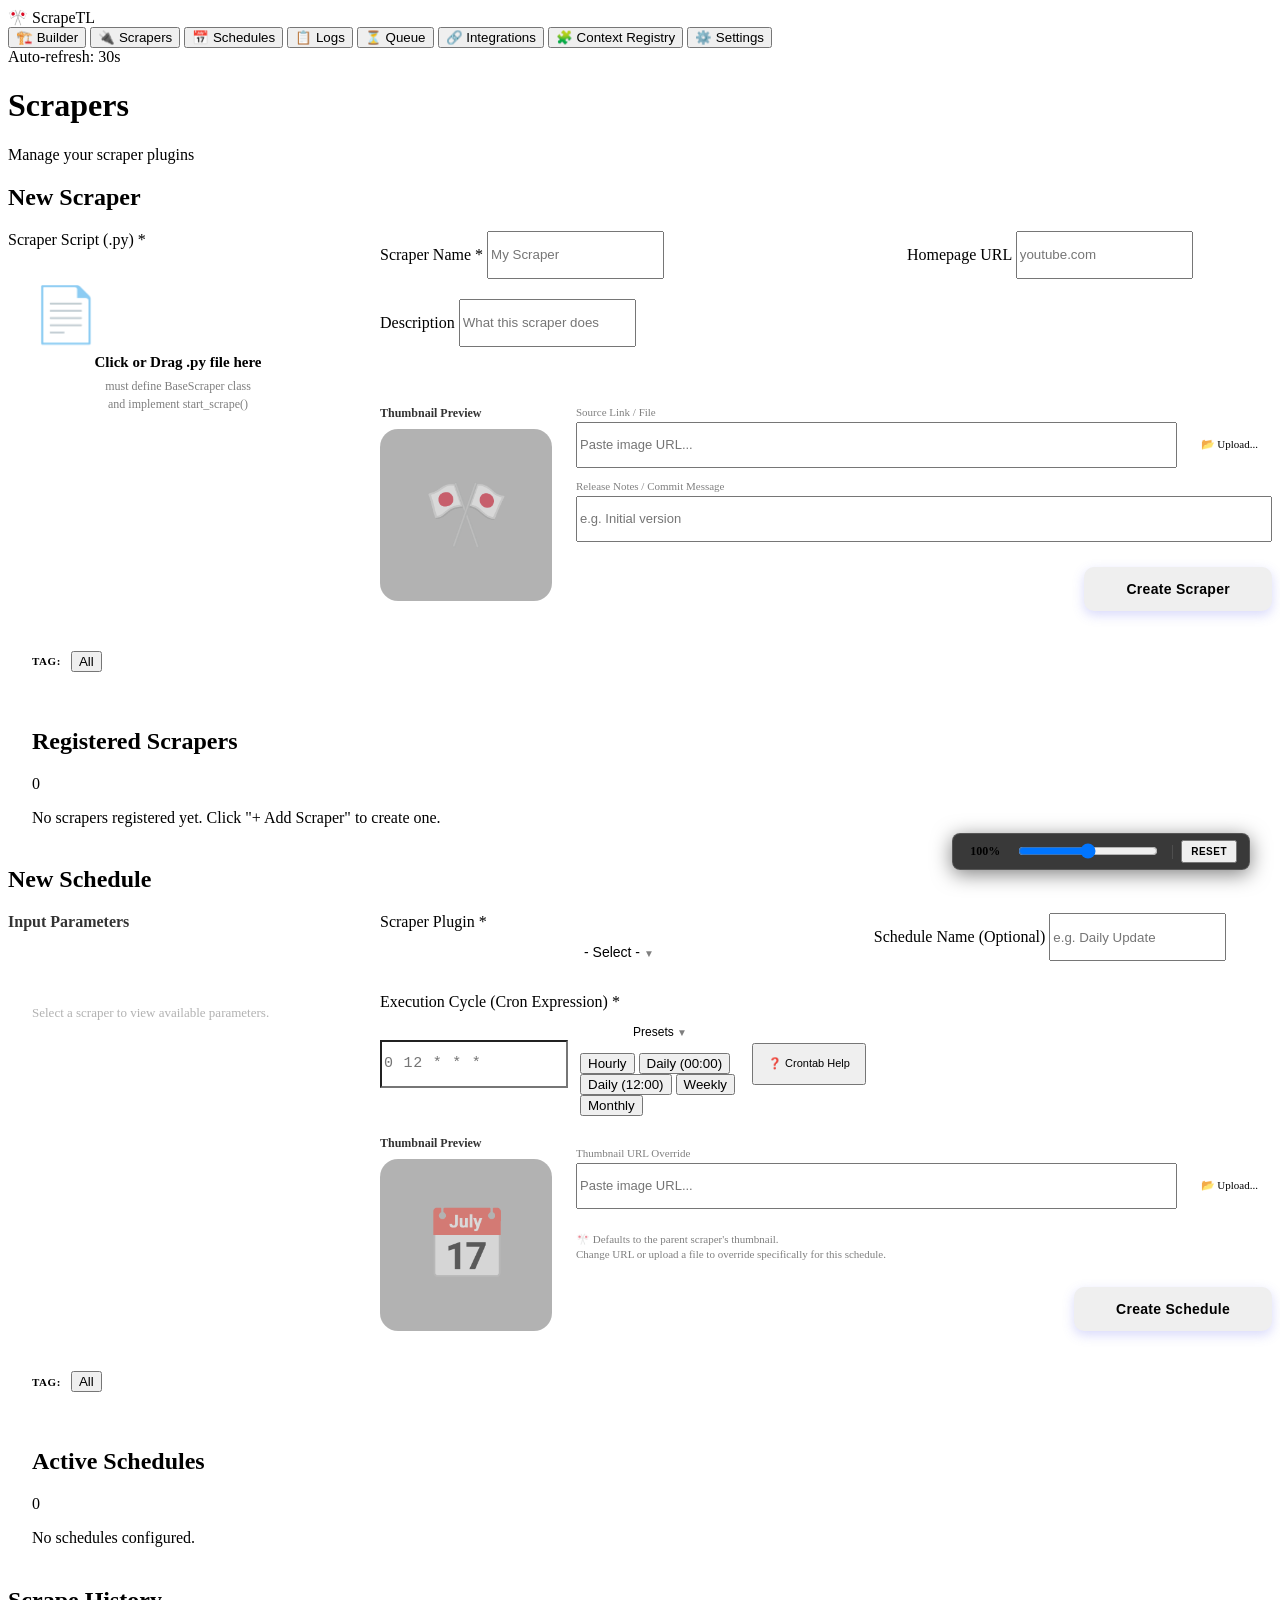
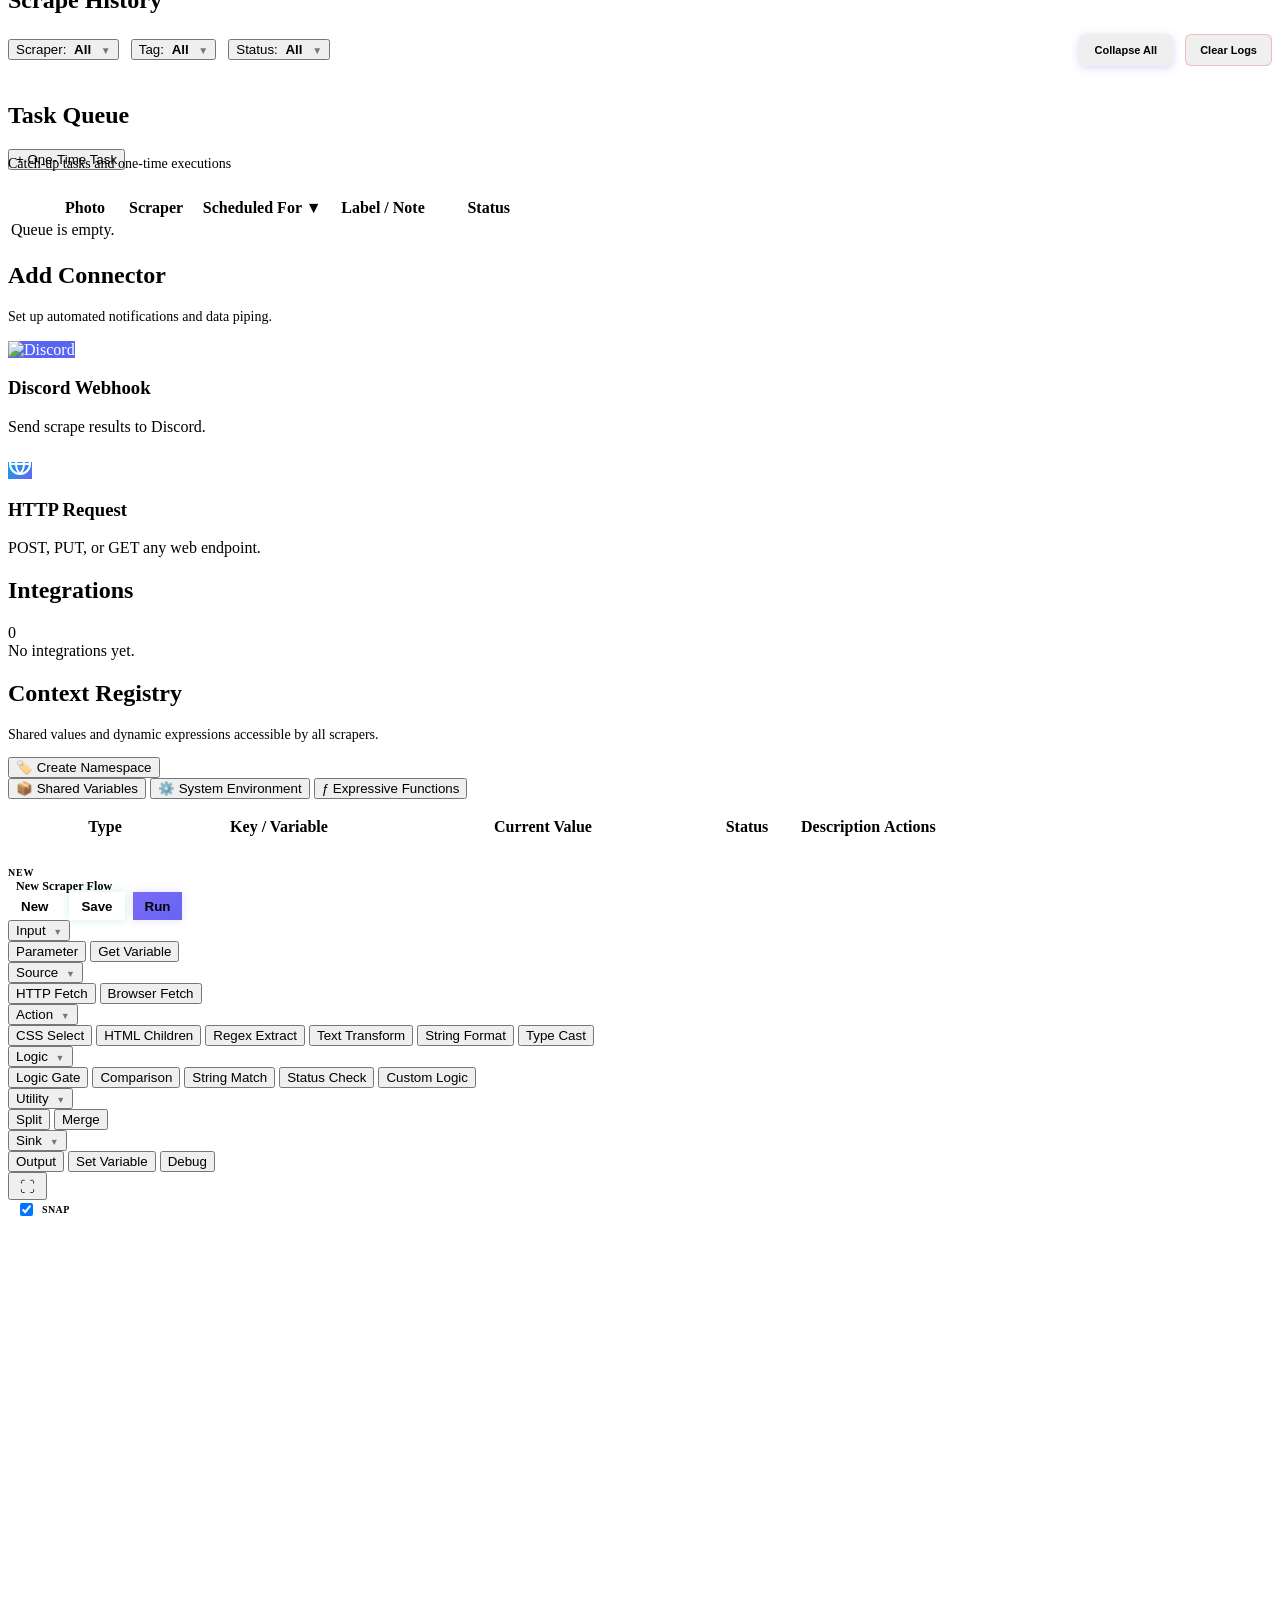
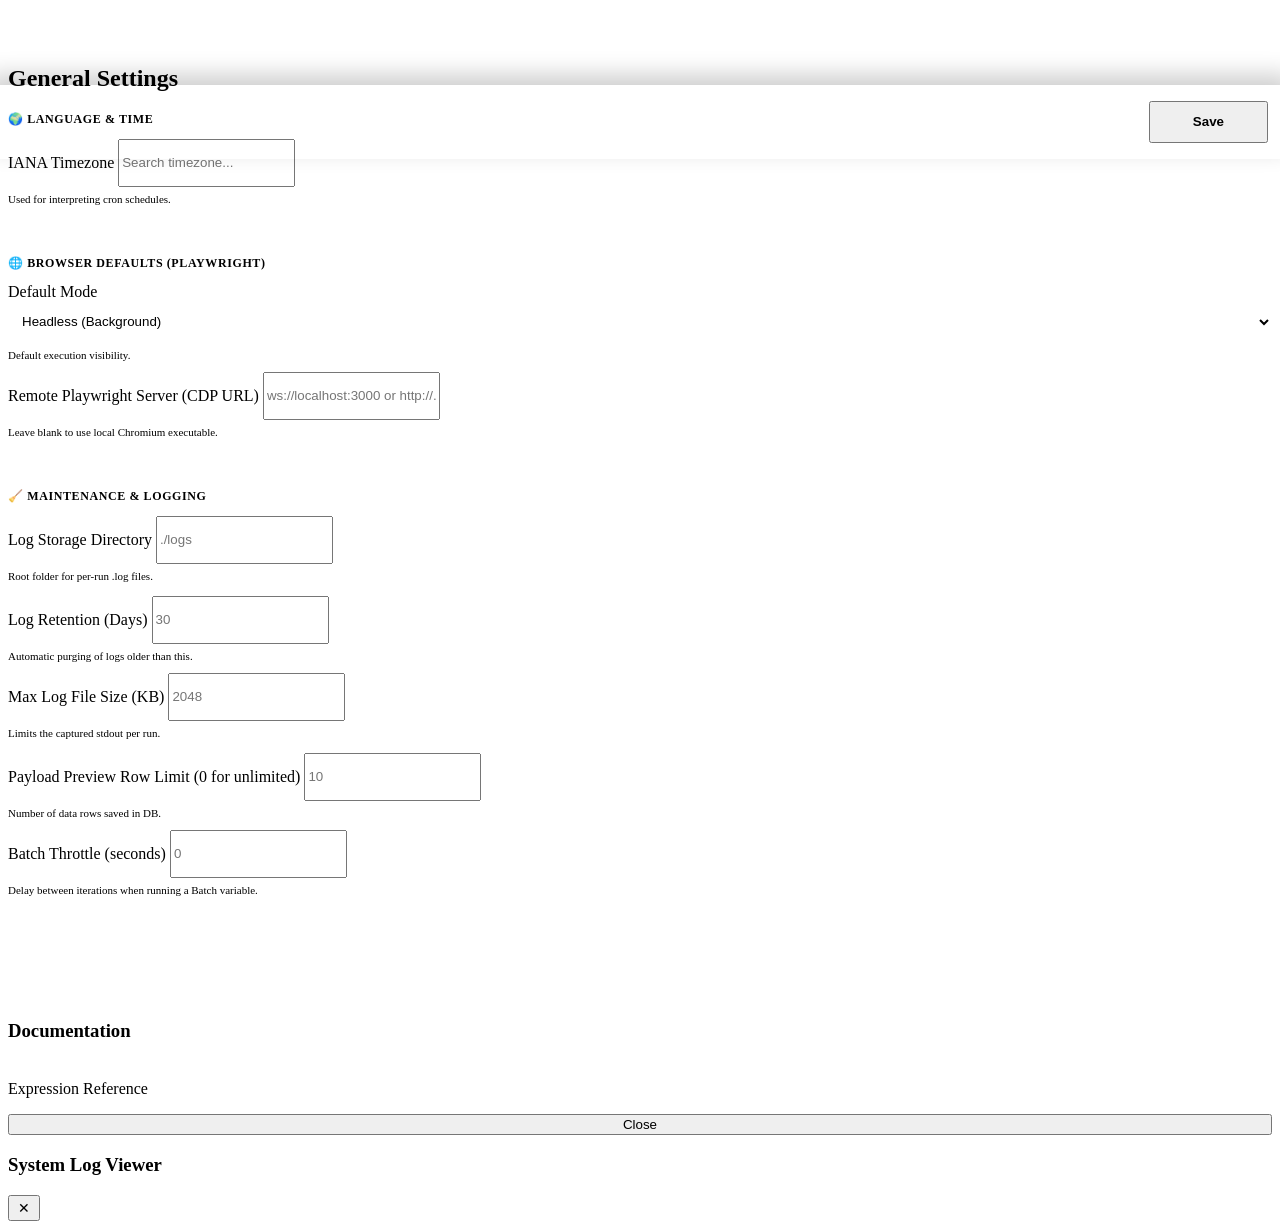
==== commit 46bbfae1: "Changed BATCH type resolution, Builder menu enhacement, improved Text concatenation node. Improve po" ====
--- a/frontend/index.html
+++ b/frontend/index.html
@@ -440,6 +440,10 @@
             style="height:32px; font-size:11px; padding:0 16px; border-radius:6px; font-weight:700; border:none; box-shadow:0 2px 8px rgba(99,102,241,0.25);">
             Collapse All
           </button>
+          <button class="btn btn-ghost" onclick="clearAllLogs()"
+            style="height:32px; font-size:11px; padding:0 14px; border-radius:6px; font-weight:700; color:var(--failure); border:1px solid rgba(239,68,68,0.3);">
+            Clear Logs
+          </button>
         </div>
         <div id="logs-list" class="logs-list"></div>
         <div class="pagination" id="logs-pagination"></div>
@@ -680,9 +684,7 @@
         <div id="builder-name-container" onclick="startRenameBuilderScraper()"
           style="display:flex; align-items:center; gap:6px; cursor:pointer; pointer-events:auto; padding:0 8px;"
           title="Click to rename scraper">
-          <span id="builder-current-name"
-            style="font-size:12px; font-weight:600; color:var(--text-primary); letter-spacing:0.01em; line-height:1; white-space:nowrap;">New
-            Scraper Flow</span>
+          <span id="builder-current-name" style="font-size:12px; font-weight:600; color:var(--text-primary); letter-spacing:0.01em; line-height:1; white-space:nowrap;">New Scraper Flow</span>
         </div>
 
         <div class="bar-divider"></div>
@@ -709,8 +711,8 @@
             Input <small style="margin-left:4px; opacity:0.5; font-size:9px">▼</small>
           </button>
           <div class="bt-menu">
-            <button class="menu-item" onclick="selectBuilderPreset('input', 'external')">External Parameter</button>
-            <button class="menu-item" onclick="selectBuilderPreset('input', 'expression')">Context Registry</button>
+            <button class="menu-item" onclick="selectBuilderPreset('input', 'external')">Parameter</button>
+            <button class="menu-item" onclick="selectBuilderPreset('input', 'expression')">Get Variable</button>
           </div>
         </div>
 
@@ -720,9 +722,8 @@
             Source <small style="margin-left:4px; opacity:0.5; font-size:9px">▼</small>
           </button>
           <div class="bt-menu">
-            <button class="menu-item" onclick="selectBuilderPreset('source', 'fetch_url')">Fetch HTML</button>
-            <button class="menu-item" onclick="selectBuilderPreset('source', 'fetch_playwright')">Playwright
-              Fetch</button>
+            <button class="menu-item" onclick="selectBuilderPreset('source', 'fetch_url')">HTTP Fetch</button>
+            <button class="menu-item" onclick="selectBuilderPreset('source', 'fetch_playwright')">Browser Fetch</button>
           </div>
         </div>
 
@@ -732,12 +733,12 @@
             Action <small style="margin-left:4px; opacity:0.5; font-size:9px">▼</small>
           </button>
           <div class="bt-menu">
-            <button class="menu-item" onclick="selectBuilderPreset('action', 'bs4_select')">BeautifulSoup
-              Selector</button>
+            <button class="menu-item" onclick="selectBuilderPreset('action', 'bs4_select')">CSS Select</button>
             <button class="menu-item" onclick="selectBuilderPreset('action', 'html_children')">HTML Children</button>
-            <button class="menu-item" onclick="selectBuilderPreset('action', 'regex_extract')">Regex Extraction</button>
+            <button class="menu-item" onclick="selectBuilderPreset('action', 'regex_extract')">Regex Extract</button>
             <button class="menu-item" onclick="selectBuilderPreset('action', 'text_transform')">Text Transform</button>
-            <button class="menu-item" onclick="selectBuilderPreset('action', 'type_convert')">Type Converter</button>
+            <button class="menu-item" onclick="selectBuilderPreset('action', 'string_format')">String Format</button>
+            <button class="menu-item" onclick="selectBuilderPreset('action', 'type_convert')">Type Cast</button>
           </div>
         </div>
 
@@ -747,7 +748,7 @@
             Logic <small style="margin-left:4px; opacity:0.5; font-size:9px">▼</small>
           </button>
           <div class="bt-menu">
-            <button class="menu-item" onclick="selectBuilderPreset('logic', 'logic_gate')">Logical Gate</button>
+            <button class="menu-item" onclick="selectBuilderPreset('logic', 'logic_gate')">Logic Gate</button>
             <button class="menu-item" onclick="selectBuilderPreset('logic', 'comparison')">Comparison</button>
             <button class="menu-item" onclick="selectBuilderPreset('logic', 'string_match')">String Match</button>
             <button class="menu-item" onclick="selectBuilderPreset('logic', 'status_check')">Status Check</button>
@@ -761,8 +762,8 @@
             Utility <small style="margin-left:4px; opacity:0.5; font-size:9px">▼</small>
           </button>
           <div class="bt-menu">
-            <button class="menu-item" onclick="selectBuilderPreset('utility', 'splitter')">Splitter</button>
-            <button class="menu-item" onclick="selectBuilderPreset('utility', 'combiner')">Combiner</button>
+            <button class="menu-item" onclick="selectBuilderPreset('utility', 'splitter')">Split</button>
+            <button class="menu-item" onclick="selectBuilderPreset('utility', 'combiner')">Merge</button>
           </div>
         </div>
 
@@ -772,9 +773,9 @@
             Sink <small style="margin-left:4px; opacity:0.5; font-size:9px">▼</small>
           </button>
           <div class="bt-menu">
-            <button class="menu-item" onclick="selectBuilderPreset('sink', 'system_output')">System Output</button>
-            <button class="menu-item" onclick="selectBuilderPreset('sink', 'context')">Context Registry</button>
-            <button class="menu-item" onclick="selectBuilderPreset('sink', 'debug')">Debug Sink</button>
+            <button class="menu-item" onclick="selectBuilderPreset('sink', 'system_output')">Output</button>
+            <button class="menu-item" onclick="selectBuilderPreset('sink', 'context')">Set Variable</button>
+            <button class="menu-item" onclick="selectBuilderPreset('sink', 'debug')">Debug</button>
           </div>
         </div>
 
@@ -904,7 +905,11 @@
               <input type="number" id="setting-log-preview-limit" style="height:42px" placeholder="10" min="0" />
               <p style="font-size:11px;color:var(--text-muted);margin-top:6px">Number of data rows saved in DB.</p>
             </div>
-            <div style="flex: 1;"></div>
+            <div class="form-group" style="flex: 1;">
+              <label>Batch Throttle (seconds)</label>
+              <input type="number" id="setting-batch-throttle" style="height:42px" placeholder="0" min="0" step="0.5" />
+              <p style="font-size:11px;color:var(--text-muted);margin-top:6px">Delay between iterations when running a Batch variable.</p>
+            </div>
           </div>
         </div>
 
@@ -1067,6 +1072,21 @@
               If set to <em>Inherit</em>, the global defaults defined in the app settings will be used.
             </p>
           </div>
+        </div>
+
+        <h3
+          style="font-size:12px; text-transform:uppercase; color:var(--text-muted); letter-spacing:0.05em; margin: 24px 0 16px 0;">
+          ⚙️ Batch Execution</h3>
+
+        <div class="form-row" style="align-items: flex-start;">
+          <div class="form-group" style="flex: 0 0 200px;">
+            <label>Batch Throttle (seconds)</label>
+            <input type="number" id="edit-batch-throttle" placeholder="Inherit global" min="0" step="0.5"
+              style="height:42px;" />
+            <p style="font-size:11px;color:var(--text-muted);margin-top:6px">Delay between Batch iterations. Leave blank
+              to use global setting.</p>
+          </div>
+          <div style="flex: 1;"></div>
         </div>
       </div>
 
@@ -1740,7 +1760,20 @@
     </div>
   </div>
 
-  <script src="/static/app.js?v=55"></script>
+  <script src="/static/modules/state.js"></script>
+  <script src="/static/modules/utils.js"></script>
+  <script src="/static/modules/components.js"></script>
+  <script src="/static/modules/nav.js"></script>
+  <script src="/static/modules/builder.js"></script>
+  <script src="/static/modules/runner.js"></script>
+  <script src="/static/modules/scrapers.js"></script>
+  <script src="/static/modules/schedules.js"></script>
+  <script src="/static/modules/logs.js"></script>
+  <script src="/static/modules/queue.js"></script>
+  <script src="/static/modules/integrations.js"></script>
+  <script src="/static/modules/settings.js"></script>
+  <script src="/static/modules/variables.js"></script>
+  <script src="/static/app.js"></script>
   <!-- ── Save Flow Modal ─────────────────────────────── -->
   <div class="modal-overlay" id="save-flow-modal" style="display:none" onclick="closeSaveFlowModal(event)">
     <div class="modal-box" style="max-width:600px">
@@ -1849,6 +1882,20 @@
           </div>
         </div>
 
+        <!-- Batch Execution Section -->
+        <h3
+          style="font-size:11px; text-transform:uppercase; color:var(--text-muted); letter-spacing:0.08em; margin-bottom:12px; padding-top:16px; border-top:1px solid var(--border-light)">
+          ⚙️ Batch Execution</h3>
+        <div class="form-row" style="margin-bottom:20px; align-items: flex-start;">
+          <div class="form-group" style="flex: 0 0 200px;">
+            <label>Batch Throttle (seconds)</label>
+            <input type="number" id="flow-batch-throttle" placeholder="Inherit global" min="0" step="0.5"
+              style="height:42px;" />
+            <p style="font-size:11px;color:var(--text-muted);margin-top:6px">Delay between Batch iterations. Leave blank to use global setting.</p>
+          </div>
+          <div style="flex: 1;"></div>
+        </div>
+
         <!-- Browser Overrides Section -->
         <h3
           style="font-size:11px; text-transform:uppercase; color:var(--text-muted); letter-spacing:0.08em; margin-bottom:12px; padding-top:16px; border-top:1px solid var(--border-light)">
@@ -1868,6 +1915,16 @@
             <input type="text" id="flow-browser-cdp" placeholder="ws://localhost:3000" style="height:42px;" />
           </div>
         </div>
+        <div class="toggle-row" style="margin-top: 8px; background: rgba(255,255,255,0.01); border: 1px solid var(--border-light); border-radius: 6px; padding: 10px 14px;">
+          <div style="display:flex; flex-direction:column; gap:2px;">
+            <strong style="font-size:12px; color:var(--text-primary);">Stealth Mode</strong>
+            <p style="font-size:10px; color:var(--text-muted); margin:0;">Injects stealth scripts to bypass anti-bot challenges.</p>
+          </div>
+          <label class="switch" style="width: 40px; height: 20px;">
+            <input type="checkbox" id="flow-browser-stealth">
+            <span class="slider" style="before: {width: 14px; height: 14px;}"></span>
+          </label>
+        </div>
       </div>
       <div
         style="display:flex; gap:12px; justify-content:flex-end; border-top:1px solid var(--border-light); padding:20px 24px;">
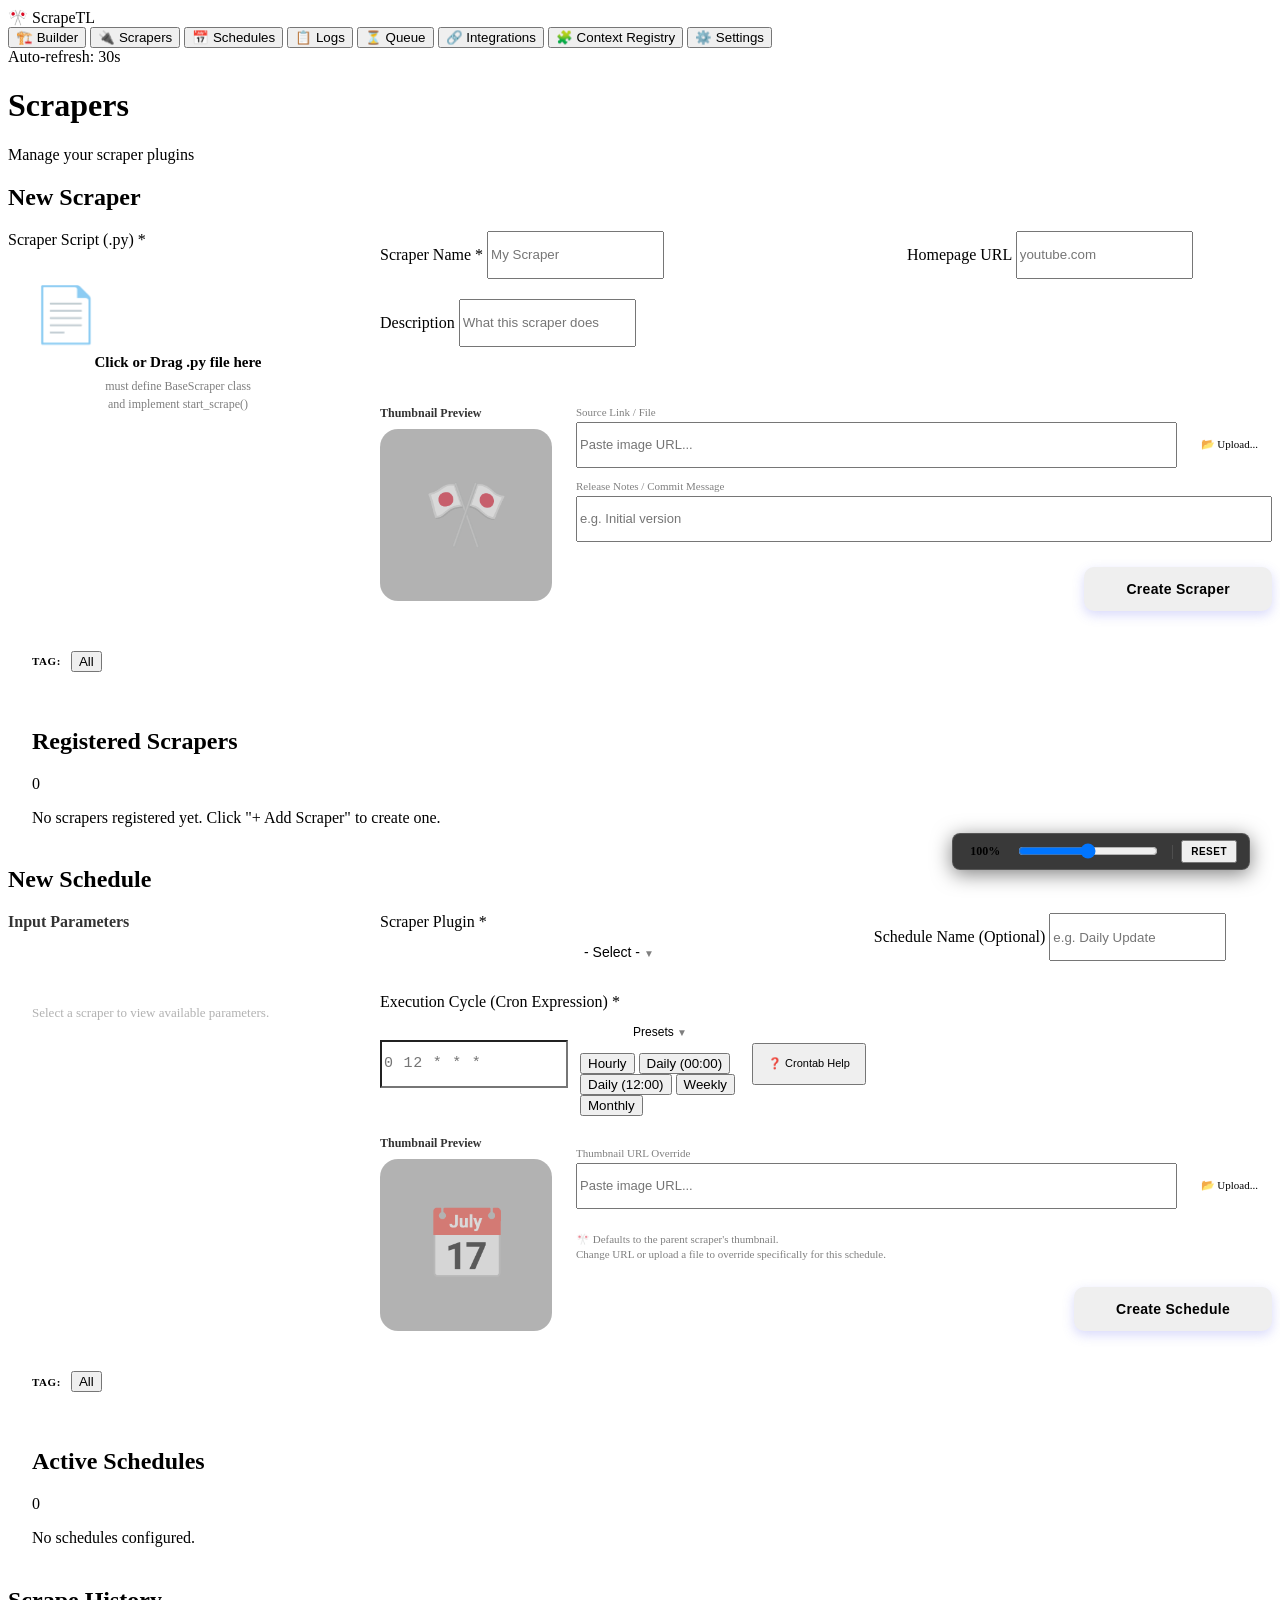
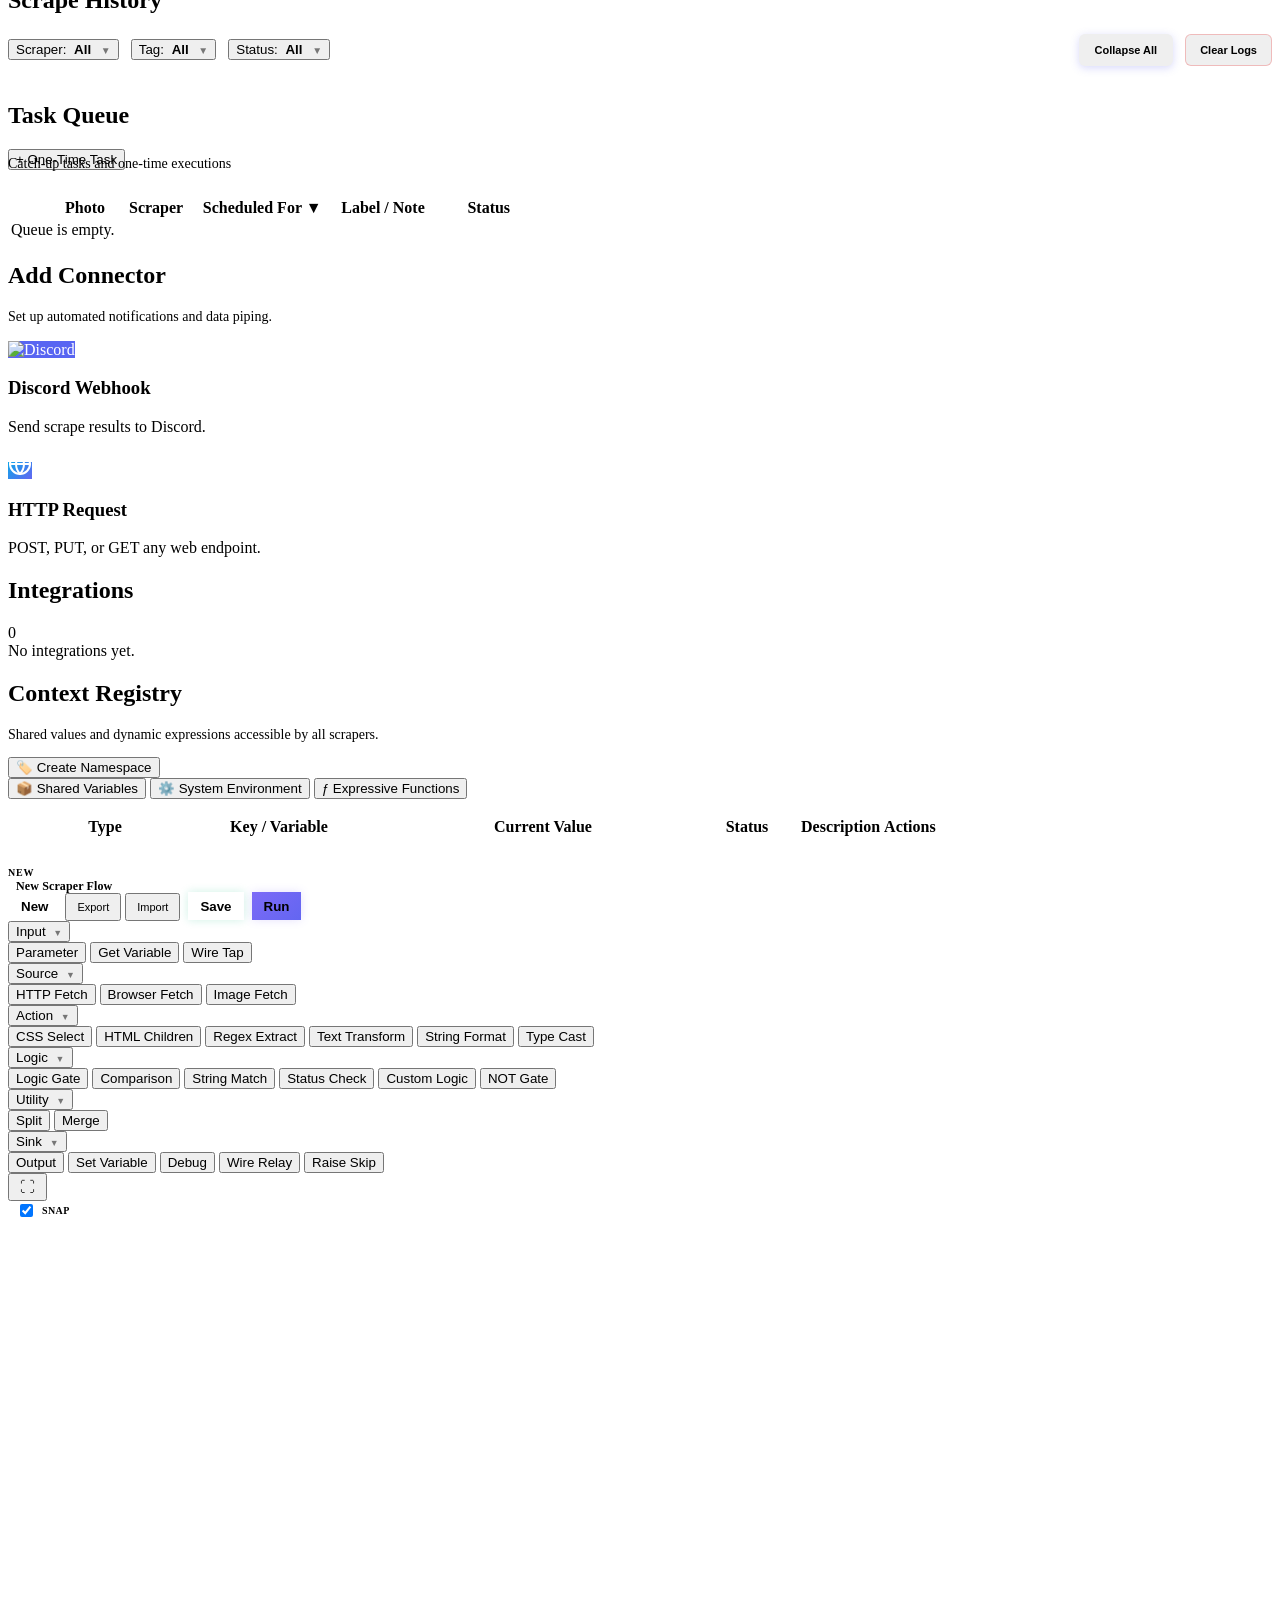
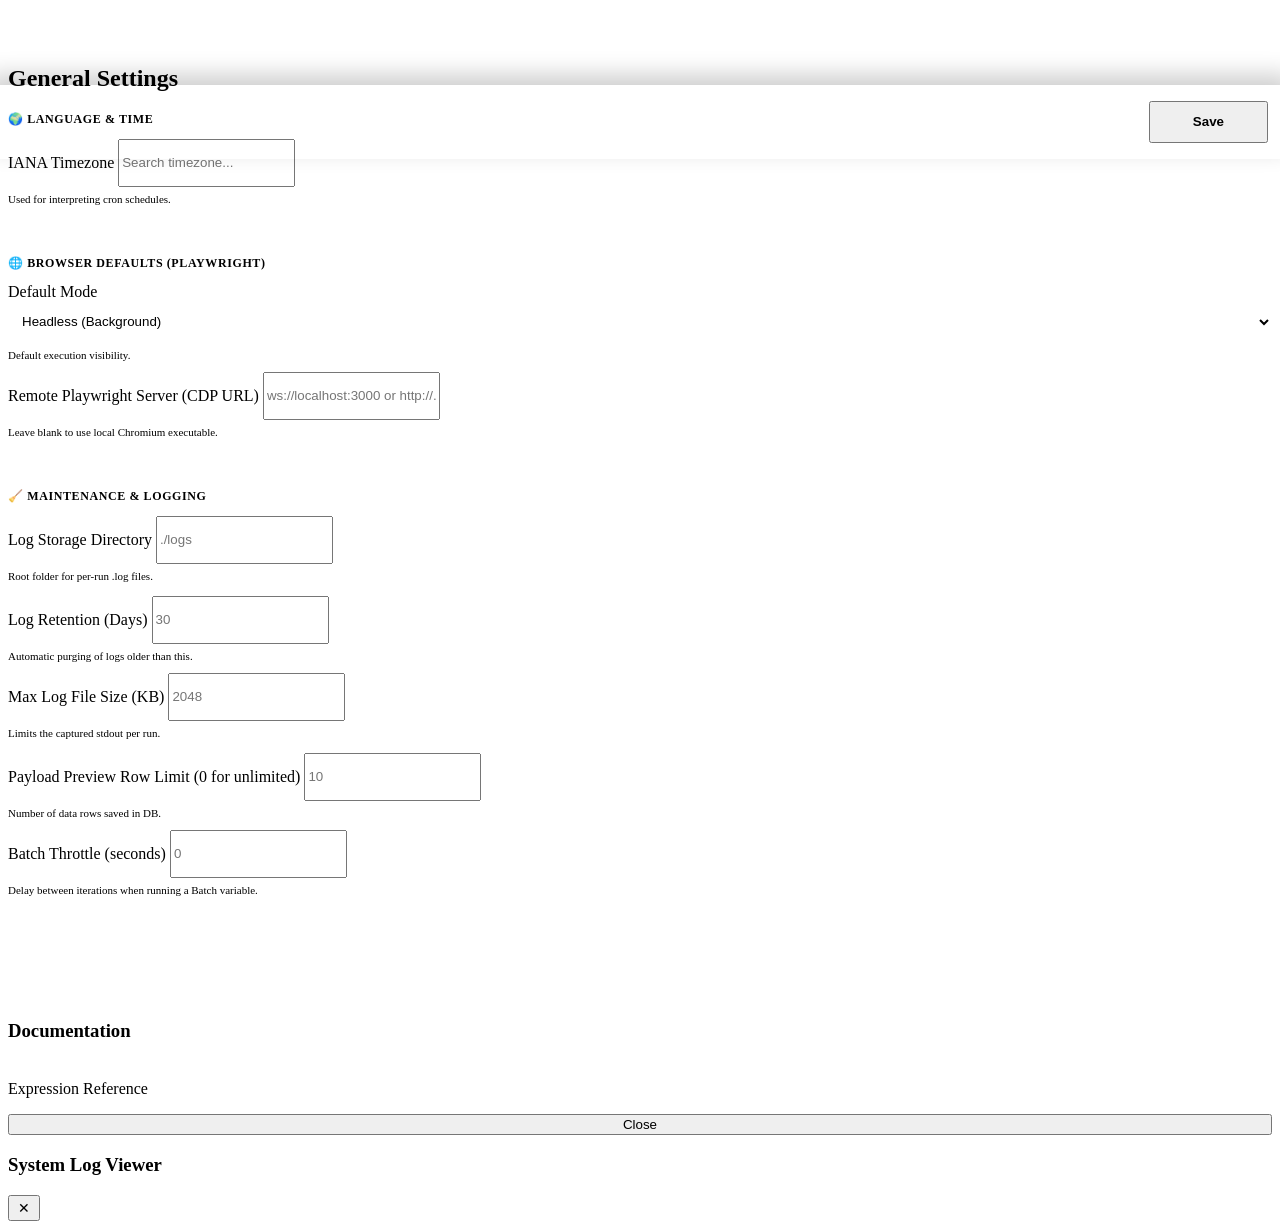
==== commit d634e5c8: "feat: implement builder nodes, wiki, variable validation, and UI polish - Wire tap/relay dongle node" ====
--- a/frontend/index.html
+++ b/frontend/index.html
@@ -692,6 +692,10 @@
         <!-- File Actions -->
         <button class="btn btn-ghost builder-tool-btn" onclick="createNewFlow()" title="New Flow (Clear Canvas)"
           style="padding:0 12px; height:28px; color:var(--text-primary) !important; font-weight:700; background:rgba(255,255,255,0.06); border:1px solid rgba(255,255,255,0.1);">New</button>
+        <button class="btn btn-ghost builder-tool-btn" onclick="exportFlow()" title="Export as .stlflow"
+          style="padding:0 10px; height:28px; font-size:11px;">Export</button>
+        <button class="btn btn-ghost builder-tool-btn" onclick="importFlow()" title="Import .stlflow file"
+          style="padding:0 10px; height:28px; font-size:11px;">Import</button>
         <button class="btn btn-primary builder-tool-btn" onclick="openSaveFlowModal()"
           style="padding:0 12px; height:28px; background:linear-gradient(135deg, var(--success), #10b981) !important; border:none; box-shadow:0 0 10px rgba(16,185,129,0.2); font-weight:700; margin-left:4px;">
           Save
@@ -713,6 +717,7 @@
           <div class="bt-menu">
             <button class="menu-item" onclick="selectBuilderPreset('input', 'external')">Parameter</button>
             <button class="menu-item" onclick="selectBuilderPreset('input', 'expression')">Get Variable</button>
+            <button class="menu-item" onclick="selectBuilderPreset('input', 'wire')">Wire Tap</button>
           </div>
         </div>
 
@@ -724,6 +729,7 @@
           <div class="bt-menu">
             <button class="menu-item" onclick="selectBuilderPreset('source', 'fetch_url')">HTTP Fetch</button>
             <button class="menu-item" onclick="selectBuilderPreset('source', 'fetch_playwright')">Browser Fetch</button>
+            <button class="menu-item" onclick="selectBuilderPreset('source', 'image_fetch')">Image Fetch</button>
           </div>
         </div>
 
@@ -753,6 +759,7 @@
             <button class="menu-item" onclick="selectBuilderPreset('logic', 'string_match')">String Match</button>
             <button class="menu-item" onclick="selectBuilderPreset('logic', 'status_check')">Status Check</button>
             <button class="menu-item" onclick="selectBuilderPreset('logic', 'custom_logic')">Custom Logic</button>
+            <button class="menu-item" onclick="selectBuilderPreset('logic', 'negate')">NOT Gate</button>
           </div>
         </div>
 
@@ -776,6 +783,8 @@
             <button class="menu-item" onclick="selectBuilderPreset('sink', 'system_output')">Output</button>
             <button class="menu-item" onclick="selectBuilderPreset('sink', 'context')">Set Variable</button>
             <button class="menu-item" onclick="selectBuilderPreset('sink', 'debug')">Debug</button>
+            <button class="menu-item" onclick="selectBuilderPreset('sink', 'wire_relay')">Wire Relay</button>
+            <button class="menu-item" onclick="selectBuilderPreset('sink', 'raise_skip')">Raise Skip</button>
           </div>
         </div>
 
@@ -938,10 +947,9 @@
       <input type="hidden" id="edit-id" />
 
       <div class="wizard-tab-switcher" style="margin: -10px -24px 20px -24px; padding: 0 24px;">
-        <button class="wizard-tab-btn active" data-edit-tab="general" onclick="switchEditTab('general', this)">📋
-          General</button>
-        <button class="wizard-tab-btn" data-edit-tab="config" onclick="switchEditTab('config', this)">⚙️
-          Configuration</button>
+        <button class="wizard-tab-btn active" data-edit-tab="general" onclick="switchEditTab('general', this)">General</button>
+        <button class="wizard-tab-btn" data-edit-tab="config" onclick="switchEditTab('config', this)">Configuration</button>
+        <button class="wizard-tab-btn" data-edit-tab="wiki" onclick="switchEditTab('wiki', this)">Wiki</button>
       </div>
 
       <!-- Tab 1: General -->
@@ -1088,6 +1096,13 @@
           </div>
           <div style="flex: 1;"></div>
         </div>
+      </div>
+
+      <!-- Tab 3: Wiki -->
+      <div id="edit-tab-wiki" class="wizard-pane">
+        <p style="font-size:12px; color:var(--text-muted); margin-bottom:12px;">Markdown documentation for this scraper. Visible in the scraper card.</p>
+        <textarea id="edit-wiki-content" class="markdown-editor" placeholder="## Overview&#10;&#10;Describe what this scraper does, expected inputs, output format, etc."
+          style="min-height:260px; font-family:var(--font-mono); font-size:12px; resize:vertical;"></textarea>
       </div>
 
       <div
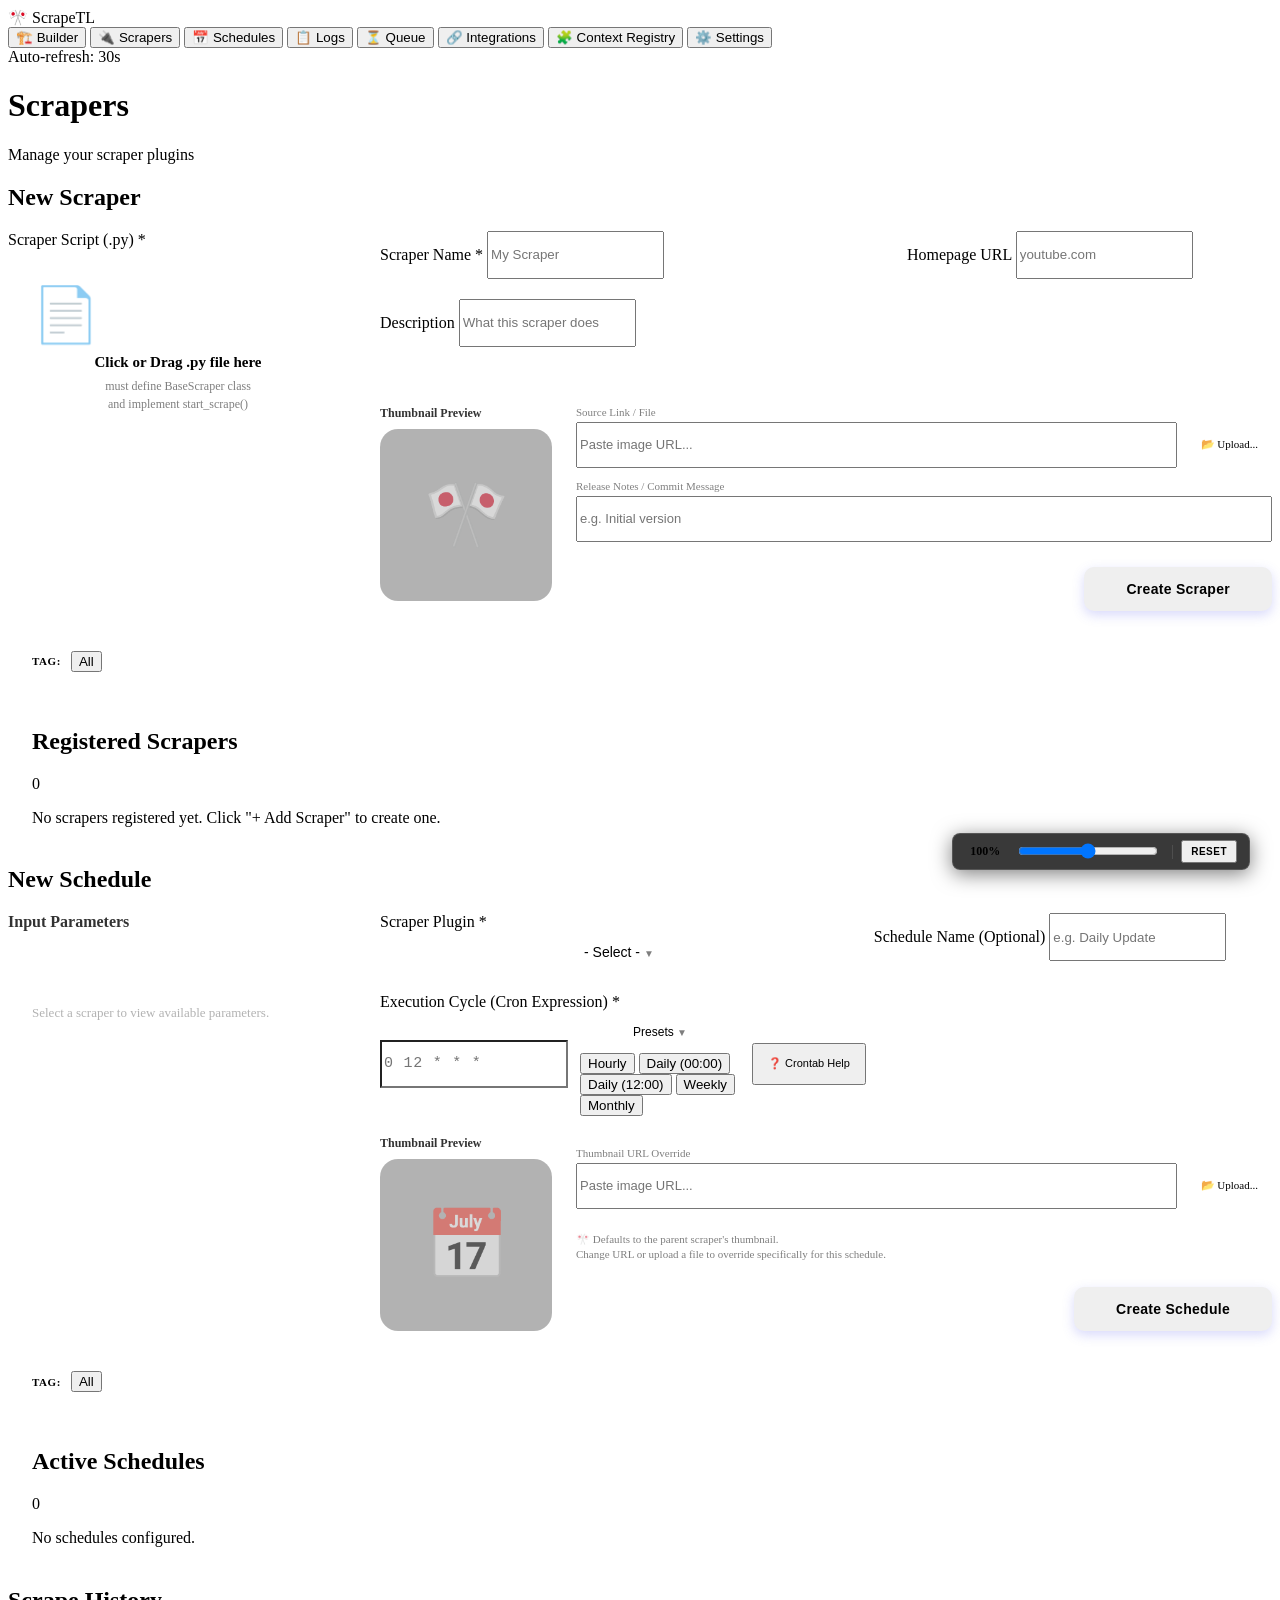
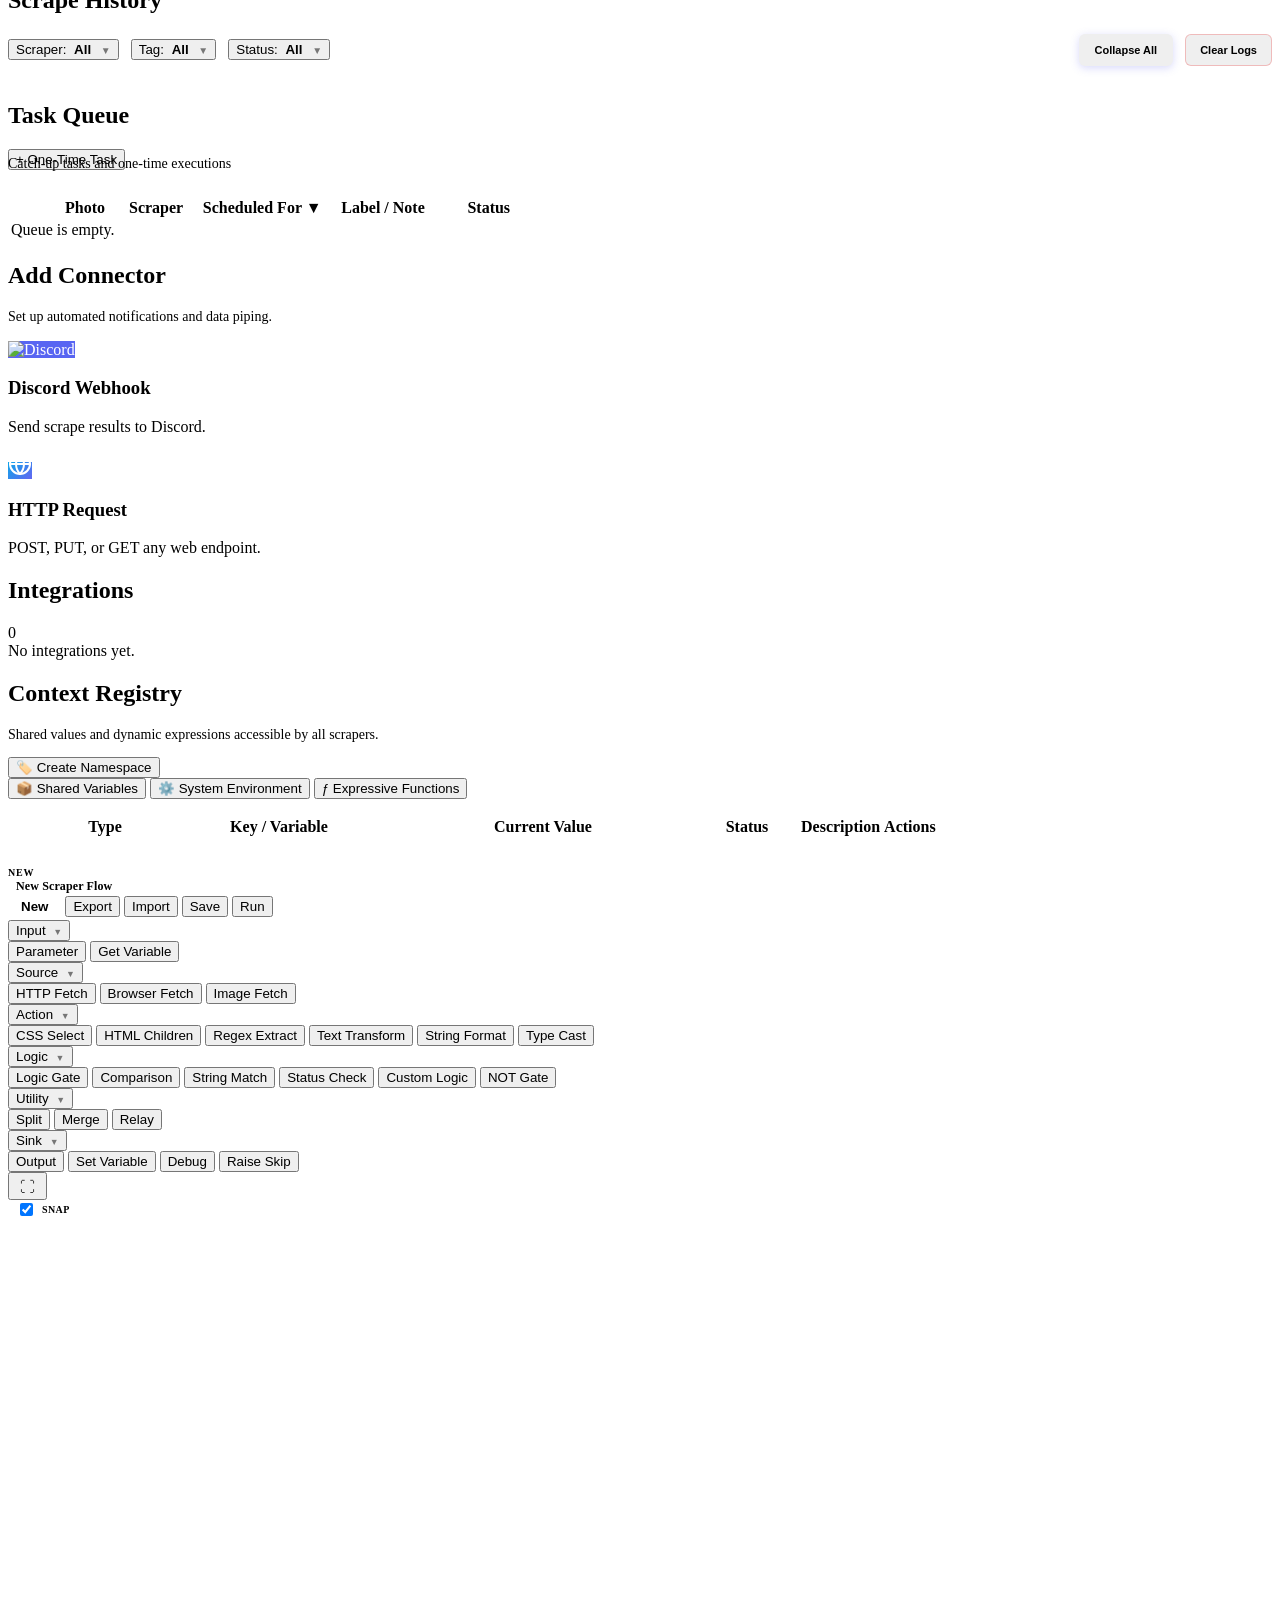
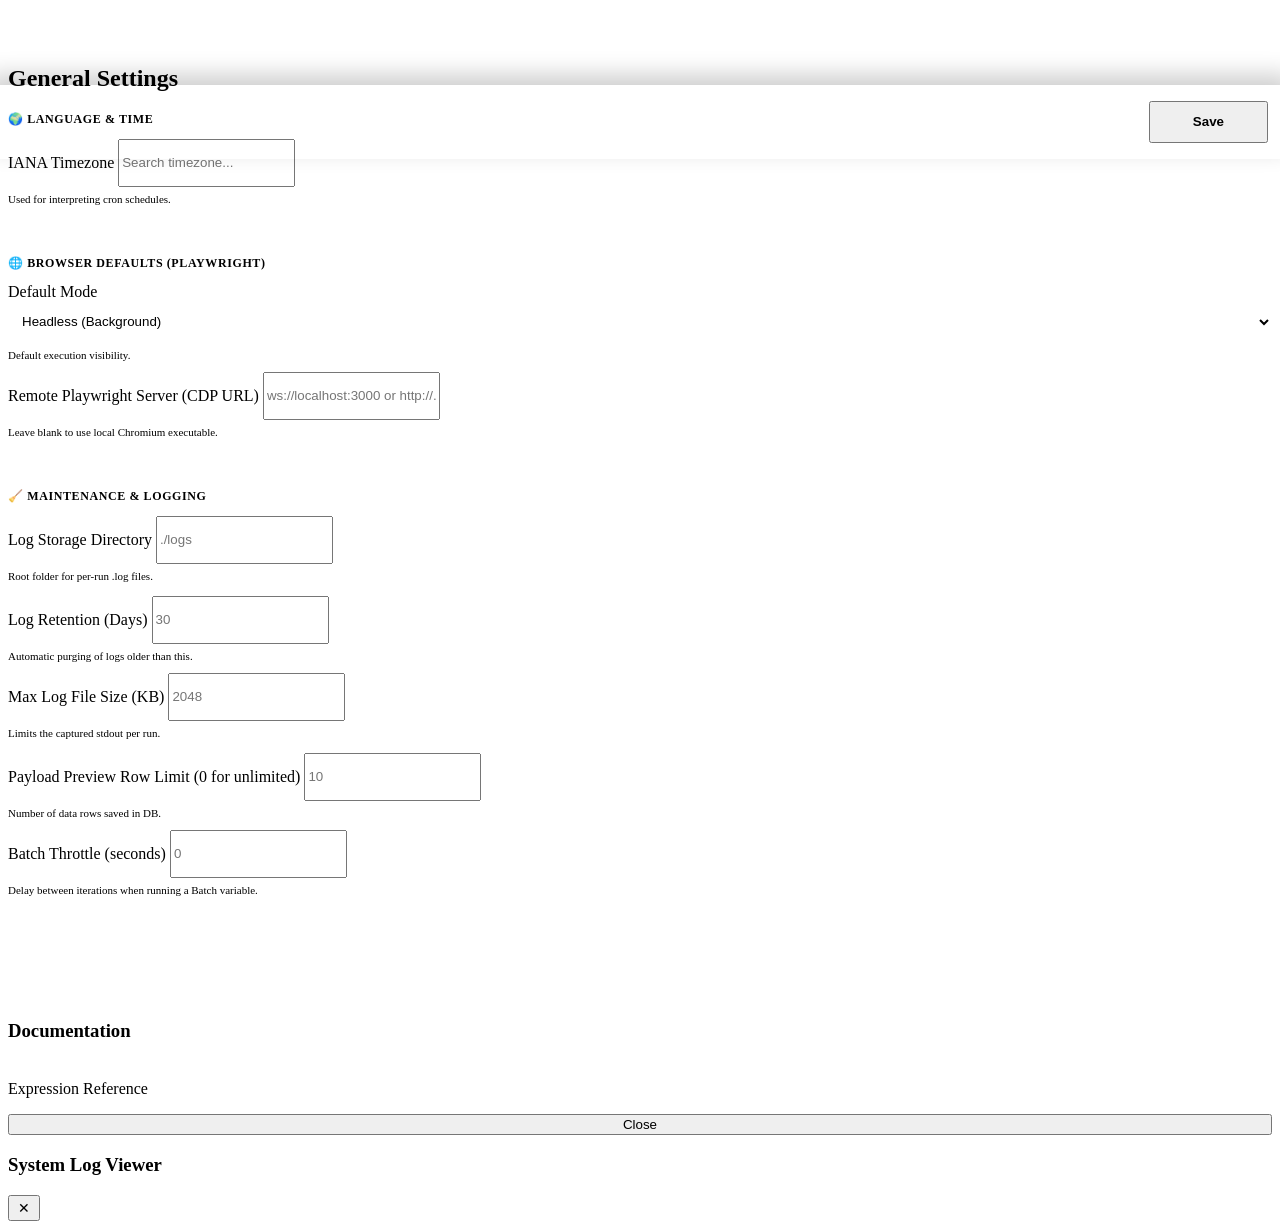
==== commit 52bfa91a: "fix: schedules UI, builder nodes, log labels, and download formats - Fix schedules JS syntax error (" ====
--- a/frontend/index.html
+++ b/frontend/index.html
@@ -242,7 +242,7 @@
     <section class="tab-panel" id="tab-schedules">
 
       <!-- Create Schedule Integrated Form (Dashboard Style) -->
-      <div class="card" id="new-schedule-card" style="margin-bottom:24px; position:relative; z-index:15">
+      <div class="card" id="new-schedule-card" style="margin-bottom:24px; position:relative; overflow:visible">
         <div class="card-header">
           <h2 class="card-title">New Schedule</h2>
         </div>
@@ -296,7 +296,7 @@
                     style="width:100%; justify-content:space-between; height:42px; border-radius:8px; border:1px solid var(--border-light); background:rgba(255,255,255,0.03); font-size:12px; padding: 0 16px;">
                     <span>Presets</span> <span style="font-size:10px; opacity:0.5">▼</span>
                   </button>
-                  <div class="custom-dropdown-menu" onclick="event.stopPropagation()" style="width:100%">
+                  <div class="custom-dropdown-menu" style="width:100%">
                     <button type="button" class="dropdown-item"
                       onclick="applyCronPreset('0 * * * *', 'Hourly'); toggleDropdown(event, 'dd-sched-preset')">Hourly</button>
                     <button type="button" class="dropdown-item"
@@ -692,19 +692,10 @@
         <!-- File Actions -->
         <button class="btn btn-ghost builder-tool-btn" onclick="createNewFlow()" title="New Flow (Clear Canvas)"
           style="padding:0 12px; height:28px; color:var(--text-primary) !important; font-weight:700; background:rgba(255,255,255,0.06); border:1px solid rgba(255,255,255,0.1);">New</button>
-        <button class="btn btn-ghost builder-tool-btn" onclick="exportFlow()" title="Export as .stlflow"
-          style="padding:0 10px; height:28px; font-size:11px;">Export</button>
-        <button class="btn btn-ghost builder-tool-btn" onclick="importFlow()" title="Import .stlflow file"
-          style="padding:0 10px; height:28px; font-size:11px;">Import</button>
-        <button class="btn btn-primary builder-tool-btn" onclick="openSaveFlowModal()"
-          style="padding:0 12px; height:28px; background:linear-gradient(135deg, var(--success), #10b981) !important; border:none; box-shadow:0 0 10px rgba(16,185,129,0.2); font-weight:700; margin-left:4px;">
-          Save
-        </button>
-        <button class="btn btn-primary builder-tool-btn" id="builder-run-btn" onclick="runScraperFromBuilder()"
-          title="Run Scraper"
-          style="padding:0 12px; height:28px; background:linear-gradient(135deg, #7c6af7, #6366f1) !important; border:none; box-shadow:0 0 10px rgba(124,106,247,0.2); font-weight:700; margin-left:4px;">
-          Run
-        </button>
+        <button class="btn btn-ghost builder-tool-btn" onclick="exportFlow()" title="Export as .stlflow">Export</button>
+        <button class="btn btn-ghost builder-tool-btn" onclick="importFlow()" title="Import .stlflow file">Import</button>
+        <button class="btn btn-ghost builder-tool-btn builder-tool-btn--save" onclick="openSaveFlowModal()">Save</button>
+        <button class="btn btn-ghost builder-tool-btn builder-tool-btn--run" id="builder-run-btn" onclick="runScraperFromBuilder()" title="Run Scraper">Run</button>
 
         <div class="bar-divider"></div>
 
@@ -717,7 +708,6 @@
           <div class="bt-menu">
             <button class="menu-item" onclick="selectBuilderPreset('input', 'external')">Parameter</button>
             <button class="menu-item" onclick="selectBuilderPreset('input', 'expression')">Get Variable</button>
-            <button class="menu-item" onclick="selectBuilderPreset('input', 'wire')">Wire Tap</button>
           </div>
         </div>
 
@@ -771,6 +761,7 @@
           <div class="bt-menu">
             <button class="menu-item" onclick="selectBuilderPreset('utility', 'splitter')">Split</button>
             <button class="menu-item" onclick="selectBuilderPreset('utility', 'combiner')">Merge</button>
+            <button class="menu-item" onclick="selectBuilderPreset('utility', 'relay')">Relay</button>
           </div>
         </div>
 
@@ -783,7 +774,6 @@
             <button class="menu-item" onclick="selectBuilderPreset('sink', 'system_output')">Output</button>
             <button class="menu-item" onclick="selectBuilderPreset('sink', 'context')">Set Variable</button>
             <button class="menu-item" onclick="selectBuilderPreset('sink', 'debug')">Debug</button>
-            <button class="menu-item" onclick="selectBuilderPreset('sink', 'wire_relay')">Wire Relay</button>
             <button class="menu-item" onclick="selectBuilderPreset('sink', 'raise_skip')">Raise Skip</button>
           </div>
         </div>
@@ -1935,9 +1925,9 @@
             <strong style="font-size:12px; color:var(--text-primary);">Stealth Mode</strong>
             <p style="font-size:10px; color:var(--text-muted); margin:0;">Injects stealth scripts to bypass anti-bot challenges.</p>
           </div>
-          <label class="switch" style="width: 40px; height: 20px;">
+          <label class="switch">
             <input type="checkbox" id="flow-browser-stealth">
-            <span class="slider" style="before: {width: 14px; height: 14px;}"></span>
+            <span class="slider"></span>
           </label>
         </div>
       </div>
@@ -1968,6 +1958,27 @@
       </div>
     </div>
   </div>
+
+  <!-- Wiki Modal -->
+  <div class="modal-overlay" id="wiki-modal" style="display:none" onclick="closeWikiModal(event)">
+    <div class="modal-box" style="width:720px; max-width:95vw; max-height:85vh; display:flex; flex-direction:column;">
+      <div class="modal-header" style="display:flex; align-items:center; gap:12px; flex-shrink:0;">
+        <h2 class="modal-title" id="wiki-modal-title">Wiki</h2>
+        <div style="margin-left:auto; display:flex; gap:8px; align-items:center;">
+          <button class="btn btn-ghost" id="wiki-edit-btn" onclick="toggleWikiEdit()" style="font-size:12px; padding:4px 12px;">Edit</button>
+          <button class="btn btn-ghost" onclick="closeWikiModal()" style="padding:4px 10px; font-size:16px; line-height:1;">✕</button>
+        </div>
+      </div>
+      <div style="flex:1; overflow-y:auto; padding:0 20px 20px;">
+        <div id="wiki-view" style="line-height:1.7; font-size:14px; color:var(--text-primary);"></div>
+        <textarea id="wiki-editor" class="markdown-editor" style="display:none; min-height:400px; font-family:monospace; font-size:13px; resize:vertical; width:100%; box-sizing:border-box;"></textarea>
+      </div>
+      <div id="wiki-edit-footer" style="display:none; padding:12px 20px; border-top:1px solid var(--border-light); display:none; gap:8px; justify-content:flex-end;">
+        <button class="btn btn-ghost" onclick="cancelWikiEdit()">Cancel</button>
+        <button class="btn btn-primary" onclick="saveWiki()">Save Wiki</button>
+      </div>
+    </div>
+  </div>
 </body>
 
 </html>
